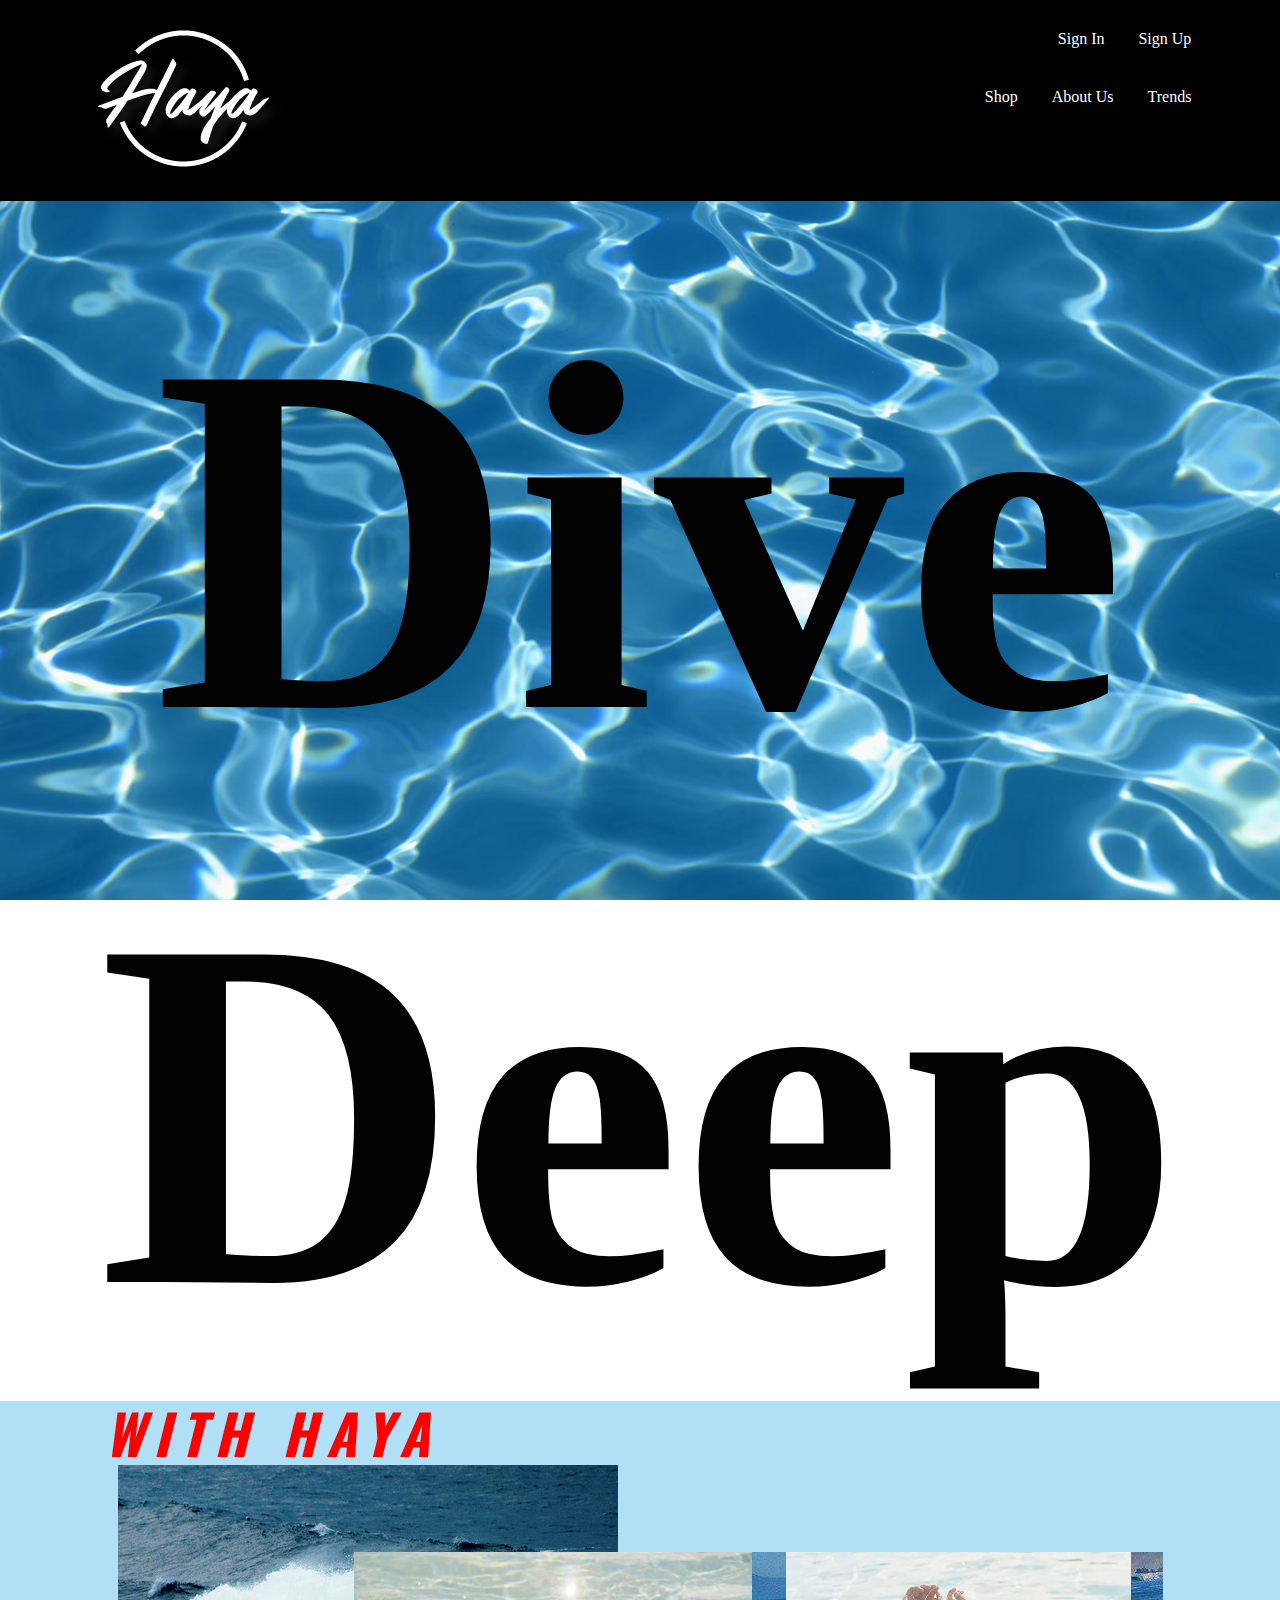
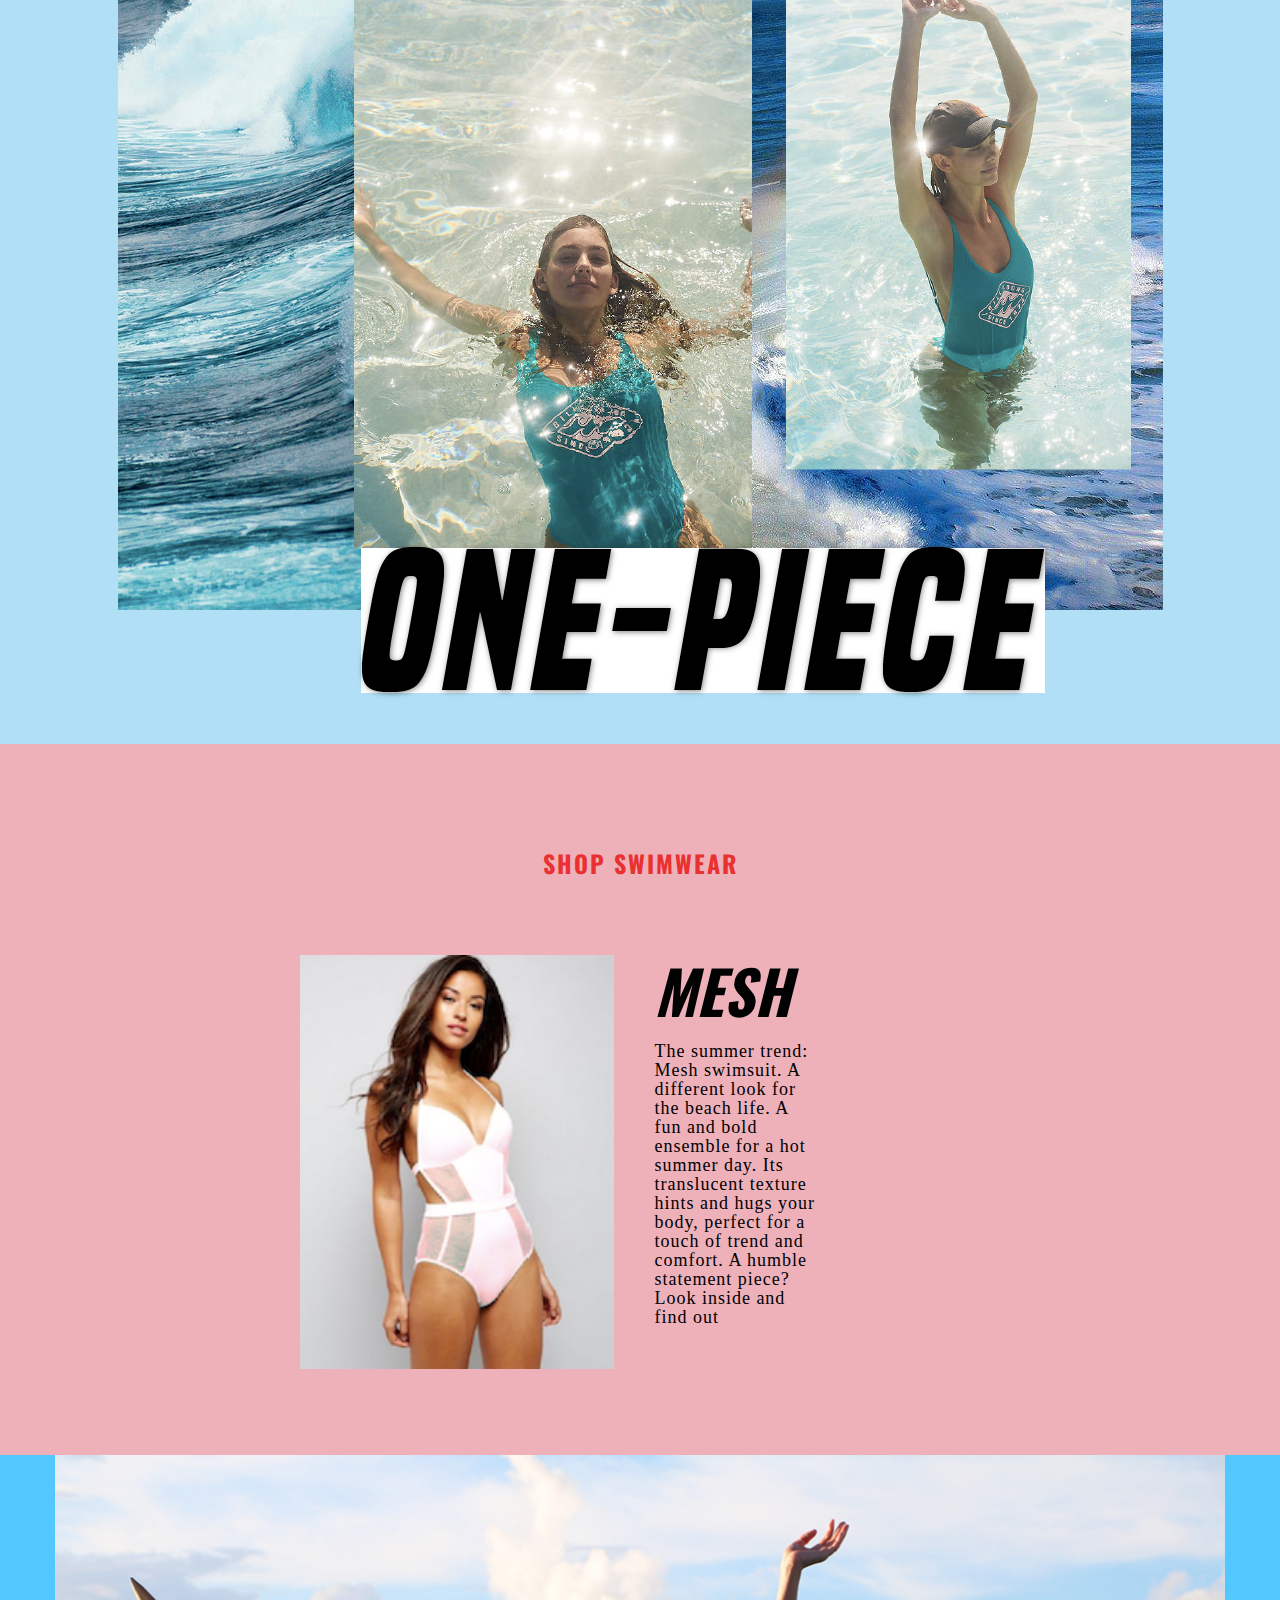
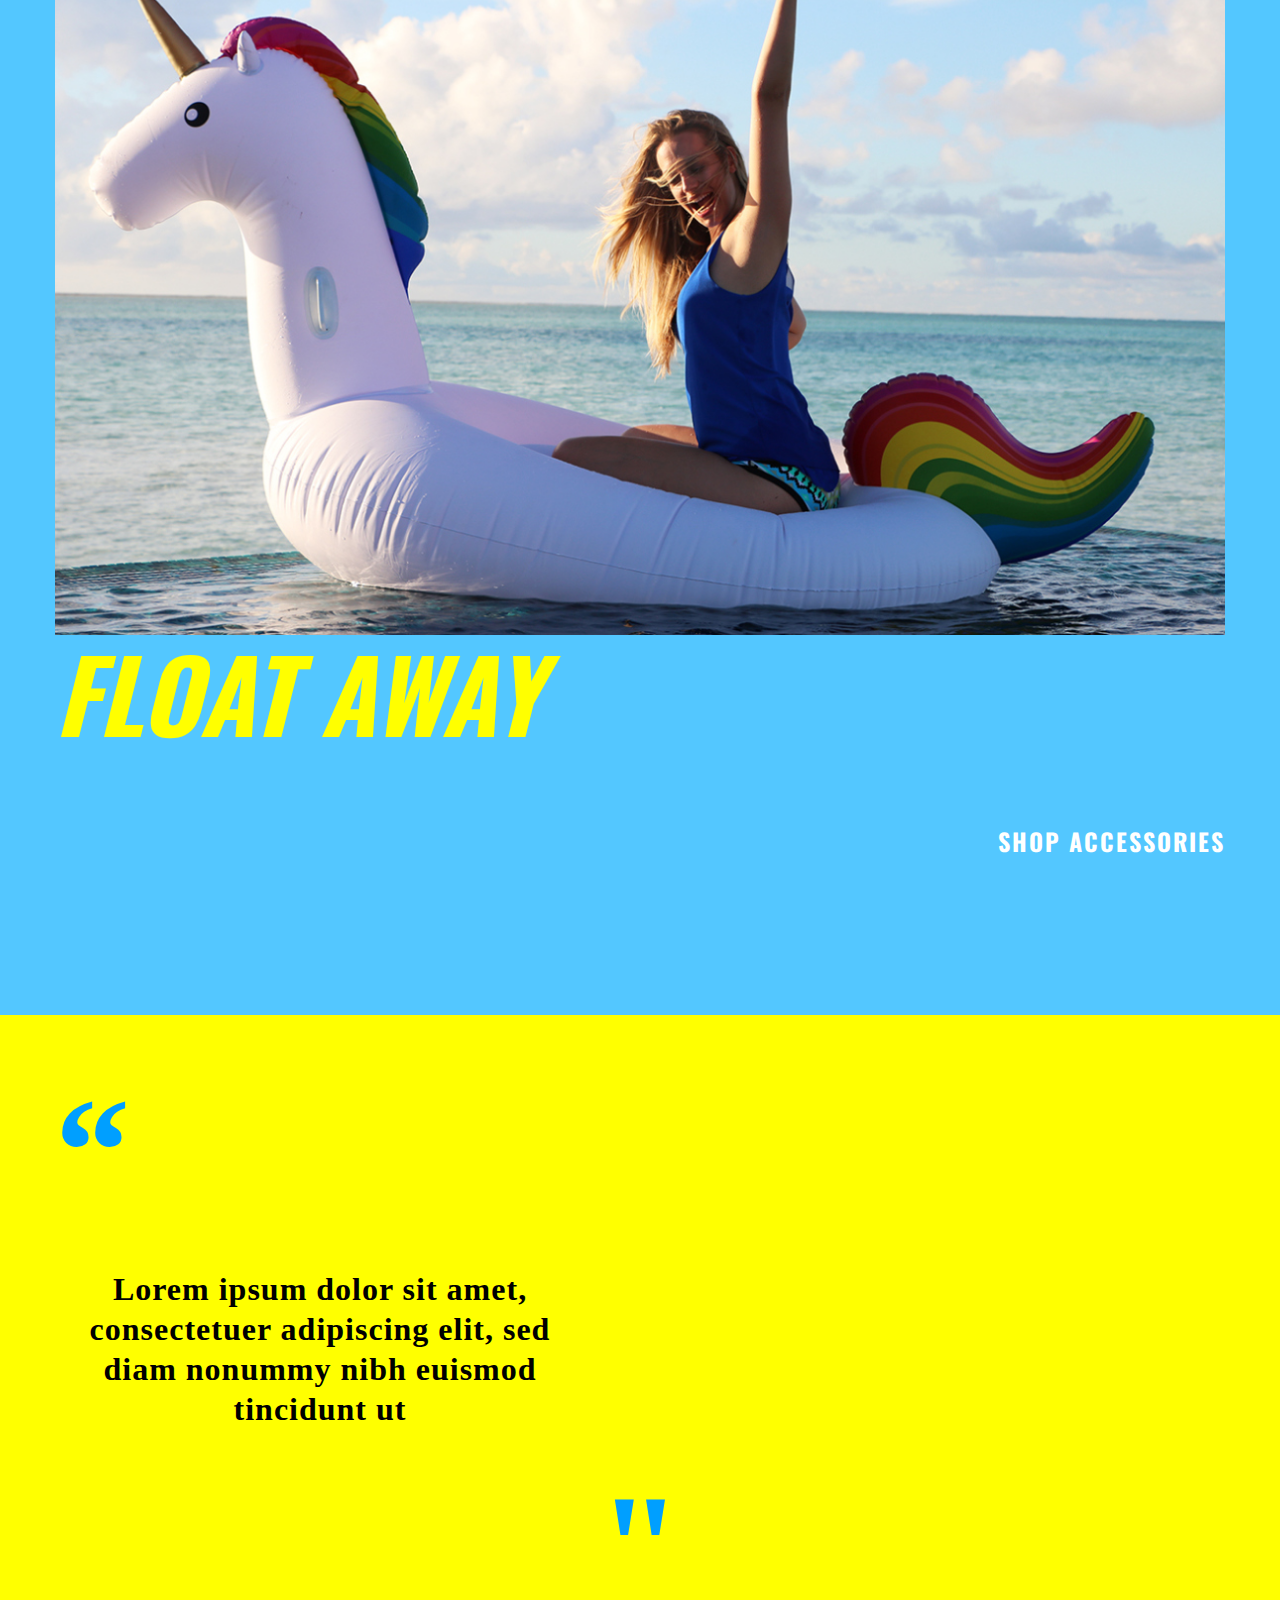
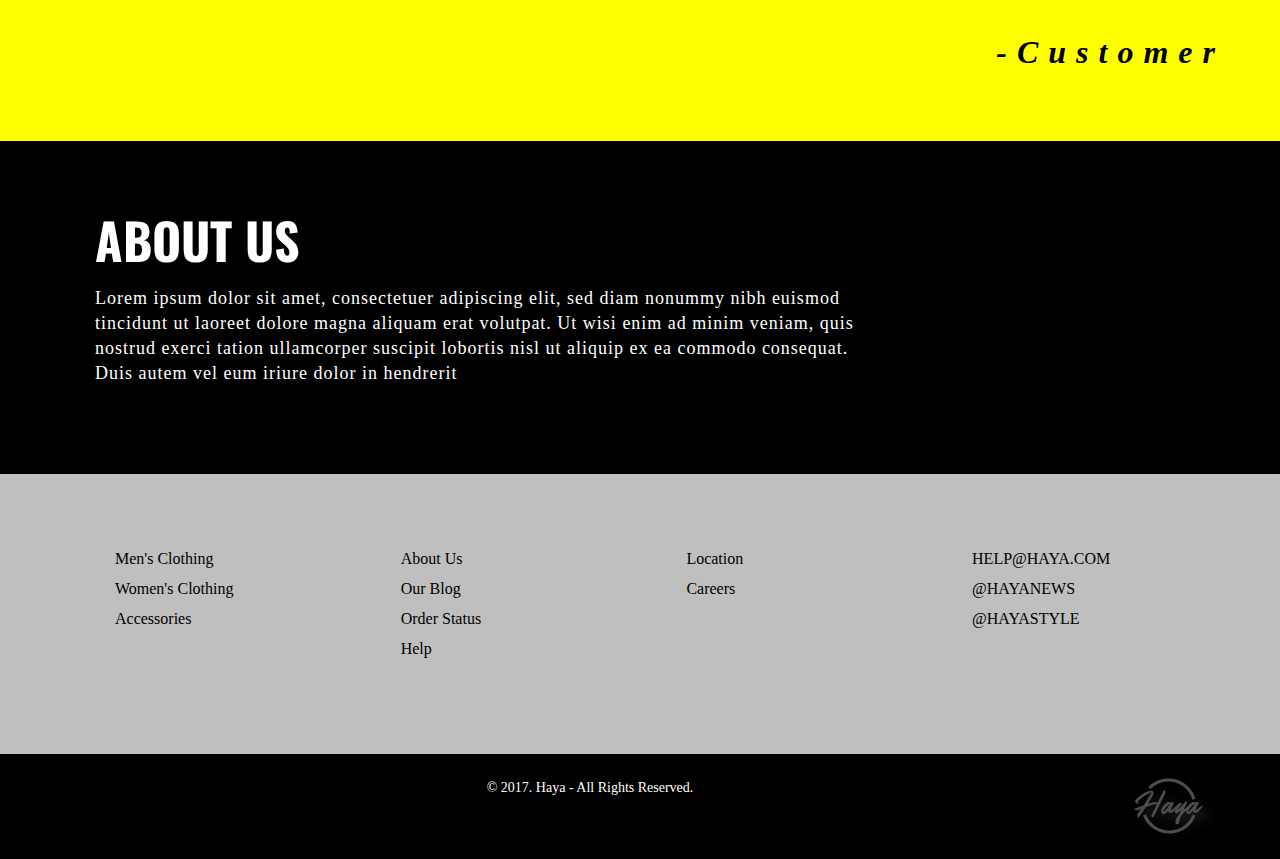
==== index.html @ 81c8d47d "Adventure 1" ====
<!DOCTYPE html>
 <html lang="en-us">
 <head>
   <meta http-equiv="X-UA-Compatible" content="IE=Edge">
   <meta name="viewport" content="width=device-width", initial-scale=1">
   <meta charset="UTF-8">
   <title> Haya </title>

    <!-- Google Fonts -->
    <link href="https://fonts.googleapis.com/css?family=Oswald" rel="stylesheet">


     <!-- CSS -->
 <link rel="stylesheet" href="css/normalize.css">
 <link rel="stylesheet" href="css/style.css">
 <link rel="stylesheet" href="css/font-awesome.css">

 </head>
 <body>
  <header>


<div class="container">

    <nav class="container">

    <div class="one-half" align="left">
    <a href="index.html" class="site-logo"><img src="images/smalllogo-haya.png" alt="Haya" /></a>
    </div>
    

    
      <div class="one-half" align="right">

      <ul>
      <li class="btn-outline"><a href="signin.html">Sign In</a></li>
      <li class="btn-outline"><a href="signup.html">Sign Up</a></li>
      </ul>


      
      </div>

      <div class="one-half" align="right">

      <ul>
      <li><a href="signin.html">Shop</a></li>
      <li><a href="signup.html">About Us</a></li>
      <li><a href="signin.html">Trends</a></li>
      </ul>


    </nav>
    </div>

  </header>


    <section class="shelf">
    <div class="container">

    <h1>Dive Deep</h1>
    </div>
    </section>
   




   

     <main role="main">
   <!-- Benefits -->
   <section class="benefits">
     <ul class="container">
      <h2 align="left">WITH HAYA</h2>
     <img src="images/onepiece-pic.png" align="middle" />
     </ul>


   <!-- Trend -->
    <section class="trend">
    <div class="container">

     <h1 align="center"><a href="homepage.html"> SHOP SWIMWEAR </a></h1>

<div class="container-trend">
      <div class="one-half" align="right">
         <img src="images/mesh.png" alt="Blocbox" align="right" />
       </div>



          <div class="one-half" align="left">
         <h3><i> MESH </i></h3>
         <p>The summer trend: Mesh swimsuit. A different look for the beach life. A fun and bold ensemble for a hot summer day. Its translucent texture hints and hugs your body, perfect for a touch of trend and comfort. A humble statement piece? Look inside and find out</p>
       </div>

       </div>

  </div>
   </section>

 <!-- Float -->
<section class="float">
<div class="container">

<img src="images/unicorn.png" align="middle" />

<h1 align="left">FLOAT AWAY</h1>

<h3 align="right"><a href="homepage.html"> SHOP ACCESSORIES </a></h3>

</div>
</section>

 <!-- Feedback -->
<section class="feedback">
<div class="container">

<h1 align="left">“</h1><p> Lorem ipsum dolor sit amet, consectetuer adipiscing elit, sed diam nonummy nibh euismod tincidunt ut </p><h1>"</h1>

<div class="pad"><h2 align="right">-Customer</h2></div>


</div>
</section>

 <!-- About -->
<section class="about">
<div class="container">

<ul>

<li><h1 align="left">ABOUT US</h1></li>

<li><p>Lorem ipsum dolor sit amet, consectetuer adipiscing elit, sed diam nonummy nibh euismod tincidunt ut laoreet dolore magna aliquam erat volutpat. Ut wisi enim ad minim veniam, quis nostrud exerci tation ullamcorper suscipit lobortis nisl ut aliquip ex ea commodo consequat. Duis autem vel eum iriure dolor in hendrerit</p></li>

</ul>


</div>
</section>

 <!-- Links -->
<section class="links">
<div class="container">


<div class="one-fourth">


      <ul><li><a href="homepage.html">Men's Clothing</a></li></ul>

      <ul><li><a href="homepage.html">Women's Clothing</a></li></ul>

      <ul><li><a href="homepage.html">Accessories</a></li></ul>

</div>

<div class="one-fourth">


      <ul><li><a href="homepage.html">About Us</a></li></ul>

      <ul><li><a href="homepage.html">Our Blog</a></li></ul>

      <ul><li><a href="homepage.html">Order Status</a></li></ul>

       <ul><li><a href="homepage.html">Help</a></li></ul>

</div>

<div class="one-fourth">


      <ul><li><a href="homepage.html">Location</a></li></ul>

      <ul><li><a href="homepage.html">Careers</a></li></ul>

</div>


<div class="one-fourth">


      <ul><li><a href="homepage.html">HELP@HAYA.COM</a></li></ul>

      <ul><li><a href="homepage.html">@HAYANEWS</a></li></ul>

      <ul><li><a href="homepage.html">@HAYASTYLE</a></li></ul>


</div>

</div>
</section>


 <!-- Footer -->
 <footer>
   <div class="container">

         <p class="copyright-block">&copy; 2017. <strong>Haya</strong> - All Rights Reserved.

        <img src="images/footlogo.png" alt="Haya" align="right" />

         </p>


   </div>
 </footer>
 

 </body>
 </html>
---- css/style.css ----
html, body{
   overflow-x: hidden;
 }
 body {
   font-family: "Cicle";
 }
 h1{
   font-family: "Hello Stockholm";
   animation-name: "fadeInUpBig";
   animation-duration: 4s;
   font-size:10px;
 } 

 h2, h3, h4, h5, h6 {
   font-family: "Oswald";
 }

 p {
   font-size:16px;
   line-height: 19px;
   font-weight: 100;
 }

 a .button1 {
  text-decoration: none;
  color: red;
  padding: 15px 32px;
  text-align: center;
  font-size: 24px; 
  font-family: "Oswald";
  width: 100%;
  letter-spacing: 2px;
  font-weight: 900;
  }


  /* GRID */


 .container {
   width: 960px;
   margin-right: auto;
   margin-left: auto;
   padding-left: 15px;
   padding-right: 15px;
   position: relative;
 }

 .container-trend {
   margin-right: auto;
   margin-left: auto;
   padding-left: 15px;
   padding-right: 15px;
   position: relative;
   padding-bottom: 500px;
   padding-top: 50px;
 }

 .container:before,
 .container:after {
   content: " ";
   display: table;
 }
 .container:after {
   clear: both;
 }
 .one-half, .one-third, .one-fourth {
   width:96%;
   float:left;
   position:relative;
   min-height: 1px;
   margin: 20px;
 }

@media (min-width: 768px) {
   .container {
     width: 750px;
   }
 }
 @media (min-width: 992px) {
   .container {
     width: 970px;
   }
   .one-half {
     width:46%;
   }
   .one-third {
     width:29.33333%;
   }
   .one-fourth {
     width:21%;
   }
 }
 @media (min-width: 1200px) {
   .container {
     width: 1170px;
   }
 }

footer {
  background-color: #000000;
  color: #FFFFFF;
  height: 150px;
  position: relative;
  overflow: hidden;
  z-index: 0;
}
footer p, footer nav ul {
  font-size: 14px;
  font-weight: 100;
  text-align: center;
  margin: 10px auto 0;
  padding:0;
}
footer nav ul li {
  list-style-type: none;
  display: inline;
}
footer nav ul li a {
  color: #FFFFFF;
  text-decoration: none;
}
footer .logo {
  padding: 2em 0;
  margin: 0 auto;
  display: block;
  width:60px;
}


  /* HEADER */

 header {
    background-color:#000000;
    text-align: center;
    display: block;
    position: relative;
    background-size: cover;
    padding-top: 10px;
    padding-bottom: 10px;
   }

 .header {
  z-index: 1;
  position: relative;
}

.header ul {
  margin: 0 auto;
}

.header ul li {
  list-style-type: none;
  display: inline-block;
}

 header nav {
   background-color: #000000;
 }
 header nav ul {
   display: block;
   text-align: center;
   float:right;
 }
 header nav ul > li {
   list-style-type: none;
   display: block;
   margin:15px 15px;
 }

 header nav ul > li.btn-outline:hover {
   background: #000000;
   color: #f00;
 }
 header nav ul > li > a {
   color:#ffffff;
   text-decoration: none;
 }
 header nav ul > li.btn-outline:hover > a {
   color:#000000;
   background: #ffffff
 }

 header .site-logo {
  text-align: left;
  margin:0 auto;
  display:block;
 
}


/* BUTTONS */
.btn {
  border-radius: 10px;
  color: #FFFFFF;
  font-weight: 700;
  text-decoration: none;
  padding: 10px 30px;
  background: #ff5111;
  border: 2px solid #ff5111;
  box-shadow: 0px 2px 0px 0px #382F2D;
}

/* SHELF */

.shelf {
  text-align: center;
  display: block;
  position: relative;
  background: url("../images/pool-water.png") no-repeat fixed;
    -webkit-background-size: cover;
    -moz-background-size: cover;
    -o-background-size: cover;
    background-size: cover;
  padding-top: 50px ;
  padding-bottom: 0px;
  }

.shelf h1 {
  color: #020202;
  font-family: "Hello Stockholm";
  font-size: 500px;
  margin: 0;
  vertical-align: middle;
}

/* BENEFITS */
.benefits {
  text-align: center;
  display: block;
  position: relative;
  background: #b1e0f6;
}

.benefits ul {
  margin: 0 auto;
}

.benefits ul li {
  list-style-type: none;
  display: inline-block;
}
.benefits i {
  color: #020202;
  font-size: 60px;
  margin: 0;
  vertical-align: middle;
}
.benefits h2 {
  color: #f00;
  font-size: 55px;
  margin: 0 auto;
  letter-spacing: 10px;
  font-style: italic;
  font-weight: bold;
  margin-left:50px;
}

.benefits h3 {
  color: #020202;
  font-size: 100px;
  margin: 0;
  vertical-align: middle
}

/* TREND */
.trend {
  text-align: center;
  display: block;
  position: relative;
  background: #eeb1ba url("../images/pink-bg.png") no-repeat fixed;
    -webkit-background-size: cover;
    -moz-background-size: cover;
    -o-background-size: cover;
    background-size: cover;
  padding-top: 100px ;
  padding-bottom: 20px;
  }

.trend ul {
  margin:0;

}

.trend ul li {
  list-style-type: none;
  display: inline-block;
}

.trend h1 a {

  text-decoration: none;
  color: #ea3131;
  text-align: center;
  font-size: 24px; 
  font-family: "Oswald";
  width: 100%;
  letter-spacing: 2px;
}

.trend h2 {
  color: #020202;
  font-size: 100px;
  margin: 0;
  vertical-align: middle;
}

.trend h3 {
  color: #020202;
  font-size: 20px;
  margin: 0;
  vertical-align: middle
}

.trend p {
   font-size:18px;
   line-height: 19px;
   font-weight: 100;
   margin-right: 20em;
   letter-spacing: 1px;
}

.trend img {
    width:60%;
    height: auto;
}

/* FLOAT */
.float {
  text-align: center;
  display: block;
  position: relative;
  background: #53c7ff url("../images/blue-bg.png") no-repeat fixed;
    -webkit-background-size: cover;
    -moz-background-size: cover;
    -o-background-size: cover;
    background-size: cover;
  padding-top: 0px ;
  padding-bottom: 150px;
  }

.float ul {
  margin: 0 auto;

}

.float ul li {
  list-style-type: none;
  display: inline-block;
}

.float h1 {
  color: #ff0;
  font-size: 100px;
  margin: 0;
  vertical-align: middle;
  font-family: "Oswald" ;
  font-style: italic;
  font-weight: 900;
}

.float h3 a {
  text-decoration: none;
  color: #ffffff;
  text-align: right;
  font-size: 24px; 
  font-family: "Oswald";
  width: 100%;
  letter-spacing: 2px;
}

.float p {
   font-size:16px;
   line-height: 19px;
   font-weight: 100;
   margin-right: 20em;
}

.float img {
    width:100%;
    height: auto;
}

/* FEEDBACK */
.feedback {
  text-align: center;
  display: block;
  position: relative;
  background: #ff0;
    -webkit-background-size: cover;
    -moz-background-size: cover;
    -o-background-size: cover;
    background-size: cover;
  padding-top: 50px ;
  padding-bottom: 20px;
  }

.feedback ul {
  margin: 0 auto;

}

.feedback ul li {
  list-style-type: none;
  display: inline-block;
}

.feedback h1 {
  color: #009fff;
  font-size: 150px;
  margin: 0;
  font-family: "Engravers MT" ;
}

.feedback h2 {
  color: #000000;
  font-size: 32px;
  margin: 0;
  font-family: "Cicle" ;
}

.feedback h3 {
  text-decoration: none;
  color: #000000;
  text-align: right;
  font-size: 24px; 
  font-family: "Oswald";
  width: 100%;
  letter-spacing: 2px;
}

.feedback p {
   font-size:32px;
   line-height: 40px;
   font-weight: bold;
   margin-right: 20em;
   letter-spacing: 1px;
}

.pad {
  padding-bottom: 50px;
}

/* ABOUT */
.about {
  text-align: center;
  display: block;
  position: relative;
  background: #000000;
    -webkit-background-size: cover;
    -moz-background-size: cover;
    -o-background-size: cover;
    background-size: cover;
  padding-top: 70px ;
  padding-bottom: 70px;
  }

.about ul {
  margin: 0 auto;
  text-align: left;

}

.about ul li {
  list-style-type: none;
  display: inline-block;
  text-align: left;
}

.about h1 {
  color: #ffffff;
  font-size: 50px;
  margin: 0;
  font-family: "Oswald" ;
  text-align: left;
}

.about h2 {
  color: #000000;
  font-size: 32px;
  margin: 0;
  font-family: "Cicle" ;
}

.about h3 {
  text-decoration: none;
  color: #000000;
  text-align: right;
  font-size: 24px; 
  font-family: "Oswald";
  width: 100%;
  letter-spacing: 2px;
}

.about p {
   font-size:18px;
   line-height: 25px;
   font-weight: 100;
   margin-right: 20em;
   letter-spacing: 1px;
   color: #ffffff;
   text-align: left;
}

/* LINKS */
.links {
  text-align: left;
  display: block;
  position: relative;
  background: #bfbfbf;
    -webkit-background-size: cover;
    -moz-background-size: cover;
    -o-background-size: cover;
    background-size: cover;
  padding-top: 50px ;
  padding-bottom: 70px;
  }

.links ul {
  margin: 0 auto;

}

.links ul li a {
  list-style-type: none;
  display: inline-block;
  text-decoration: none;
  color: #000000;
  line-height: 30px;
}

.links h1 {
  color: #009fff;
  font-size: 150px;
  margin: 0;
  font-family: "Engravers MT" ;
}

.links h2 {
  color: #000000;
  font-size: 32px;
  margin: 0;
  font-family: "Cicle" ;
}

.links h3 {
  text-decoration: none;
  color: #000000;
  text-align: right;
  font-size: 24px; 
  font-family: "Oswald";
  width: 100%;
  letter-spacing: 2px;
}

.links p {
   font-size:32px;
   line-height: 40px;
   font-weight: bold;
   margin-right: 20em;
   letter-spacing: 1px;
}

/* PRICING */

.pricing {
  background: #00bcd4 url("../images/Background.png") center no-repeat;
  background: url("../images/Background.png") center no-repeat, linear-gradient(206deg, #ffffff 0%, #00bcd4 94%);
  background-size: auto;
  text-align: center;
  padding: 2em 0;
}

.pricing h2, .pricing p {
  color: #000000;
  margin:50px;
}
.pricing ul {
  margin: 0 auto;
  padding: 0em 0;
}
.pricing ul li {
  list-style-type: none;
}
.box {
   border-radius: 10px;
  padding: 0 15px 15px;
  background: #FFFFFF;
  box-shadow: 0px 2px 4px 0px rgba(0,0,0,0.20);
  min-height: 439px;
  position: relative;
  margin-top: 25px;
}
.box.middle {
  min-height: 485px;
  margin-top: 0px;
}
.box h3 {
   border-top-right-radius: 10px;
   border-top-left-radius: 10px;
  font-family: "Crete Round";
  font-weight: 300;
  font-size: 14px;
  color: #ffffff;
  text-transform: uppercase;
  background: #197a87;
  box-shadow: 0px 1px 2px 0px rgba(0,0,0,0,40);
  left: 0;
  right: 0;
  top: 0;
  text-align: center;
  margin: 0 -15px 40px;
  padding: 20px 0;
}
.box h4 {
  font-size: 50px;
  font-weight: normal;
  margin: 20px 0 10px;
  color: #561d68;
}
.box h4 span {
  font-size: 32px;
  vertical-align: top;
}
.box h4 span.month {
  font-family: "Nunito";
  font-weight: 100;
  color: #888888;
  font-size: 20px;
  vertical-align: middle;
}
.box ul li {
  font-size: 18px;
  margin-bottom: 10px;
  font-weight: 100;
}
.box .btn {
  position: absolute;
  bottom: 20px;
  left: 20px;
  right: 20px; 
}
.small {
  font-size: 12px;
  color: #FEFEFE;
  line-height: 15px;
  font-style: italic;
}

/* TESTIMONIALS */
.testimonials {
  padding: 4em 0;
  text-align: center;
}
.testimonials h2 {
  color: #000000;
}
.testimonials ul li {
  list-style-type: none;
}
.testimonials blockquote {
  color: #FFFFFF;
  text-align: left;
  font-style: italic;
  background: #561d68;
  position: relative;
  padding: 30px;
  width: auto;
  margin: 0;
}
.testimonials blockquote:after {
  top: 100%;
  left: 13%;
  border: solid transparent;
  content: " ";
  height: 0;
  width: 0;
  position: absolute;
  pointer-events: none;
  border-top-color: #561d68;
  border-width: 10px;
  margin-left: -10px;
}
.testimonials img {
  height: 65px;
  width: 65px;
  border-radius: 50%;
  float: left;
  display: inline-block;
  margin: 20px 10px 0 0;
}
.testimonials p.name {
  float: left;
  display: inline-block;
  text-align: left;
  font-size: 13px;
  margin-top: 30px;
}

/* FOOTER */

footer {
  background-color: #000000;
  color: #FFFFFF;
  height: 150px;
  position: relative;
  overflow: hidden;
  z-index: 0;
  padding-bottom: 45px;
}
footer p, footer nav ul {
  font-size: 14px;
  font-weight: 100;
  text-align: center;
  margin: 10px auto 0;
  padding:0;
  vertical-align: 
}
footer nav ul li {
  list-style-type: none;
  display: inline;
}
footer nav ul li a {
  color: #FFFFFF;
  text-decoration: none;
}
footer .logo {
  padding: 2em 0;
  margin: 0 auto;
  display: block;
  width:60px;
}
footer .one-third {
  width:96%;
  min-height: 1px;
  margin: 0 2% 0px;
}

@media (min-width: 768px) {

  footer .one-third {
    width:96%;
    min-height: 1px;
    margin: 0 2% 0px;
  }
}

@media (min-width: 992px){
   footer {
     background-color: #000000;
     height: 60px;
  }
  footer .one-half {
    width:29.33333%;
    float: left;
    position: relative;
    min-height: 1px;
    margin: 0 2% 20px;
  }
  footer p, footer nav ul{
     padding: 1em 0;
     text-align: middle;
   }
   footer .right-footer-block {
     background-color: #000000;
   }
   footer .logo{
     padding: 2em 0 2em 1.5em;
     width:80px;
   }
}
   
@media (min-width: 768px) {
    .container {
      width: 750px;
    }
    .one-half {
      width: 46%;
    }
    .one-third {
      width: 29.33333%;
    }
    .one-fourth {
        width: 21%;
     }
     .testimonials .one-fourth {
      width:46%;
     }
     .testimonials .alternate {
      margin-top:0px;
     }
    header .site-logo {
      display:inline-block;
    }
    header nav ul {
      display: inline;
      text-align: right;
      float: right;
      margin: 0;
    }
    header nav ul > li {
      list-style-type: none;
      display: inline-block;
      margin: 0 15px;
    }
  }
  @media (min-width: 992px) {
    .container {
      width: 970px;
    }
    .testimonials .one-fourth {
      width:21%;
    }
    .testimonials ul li.alternate {
      margin-top:20px;
    }
   }
   @media (min-width: 1200px) {
    .container {
      width: 1170px;
    }
  }
  @media (min-width: 1920px) {
    .container {
      width: 1800px;
    }
  }
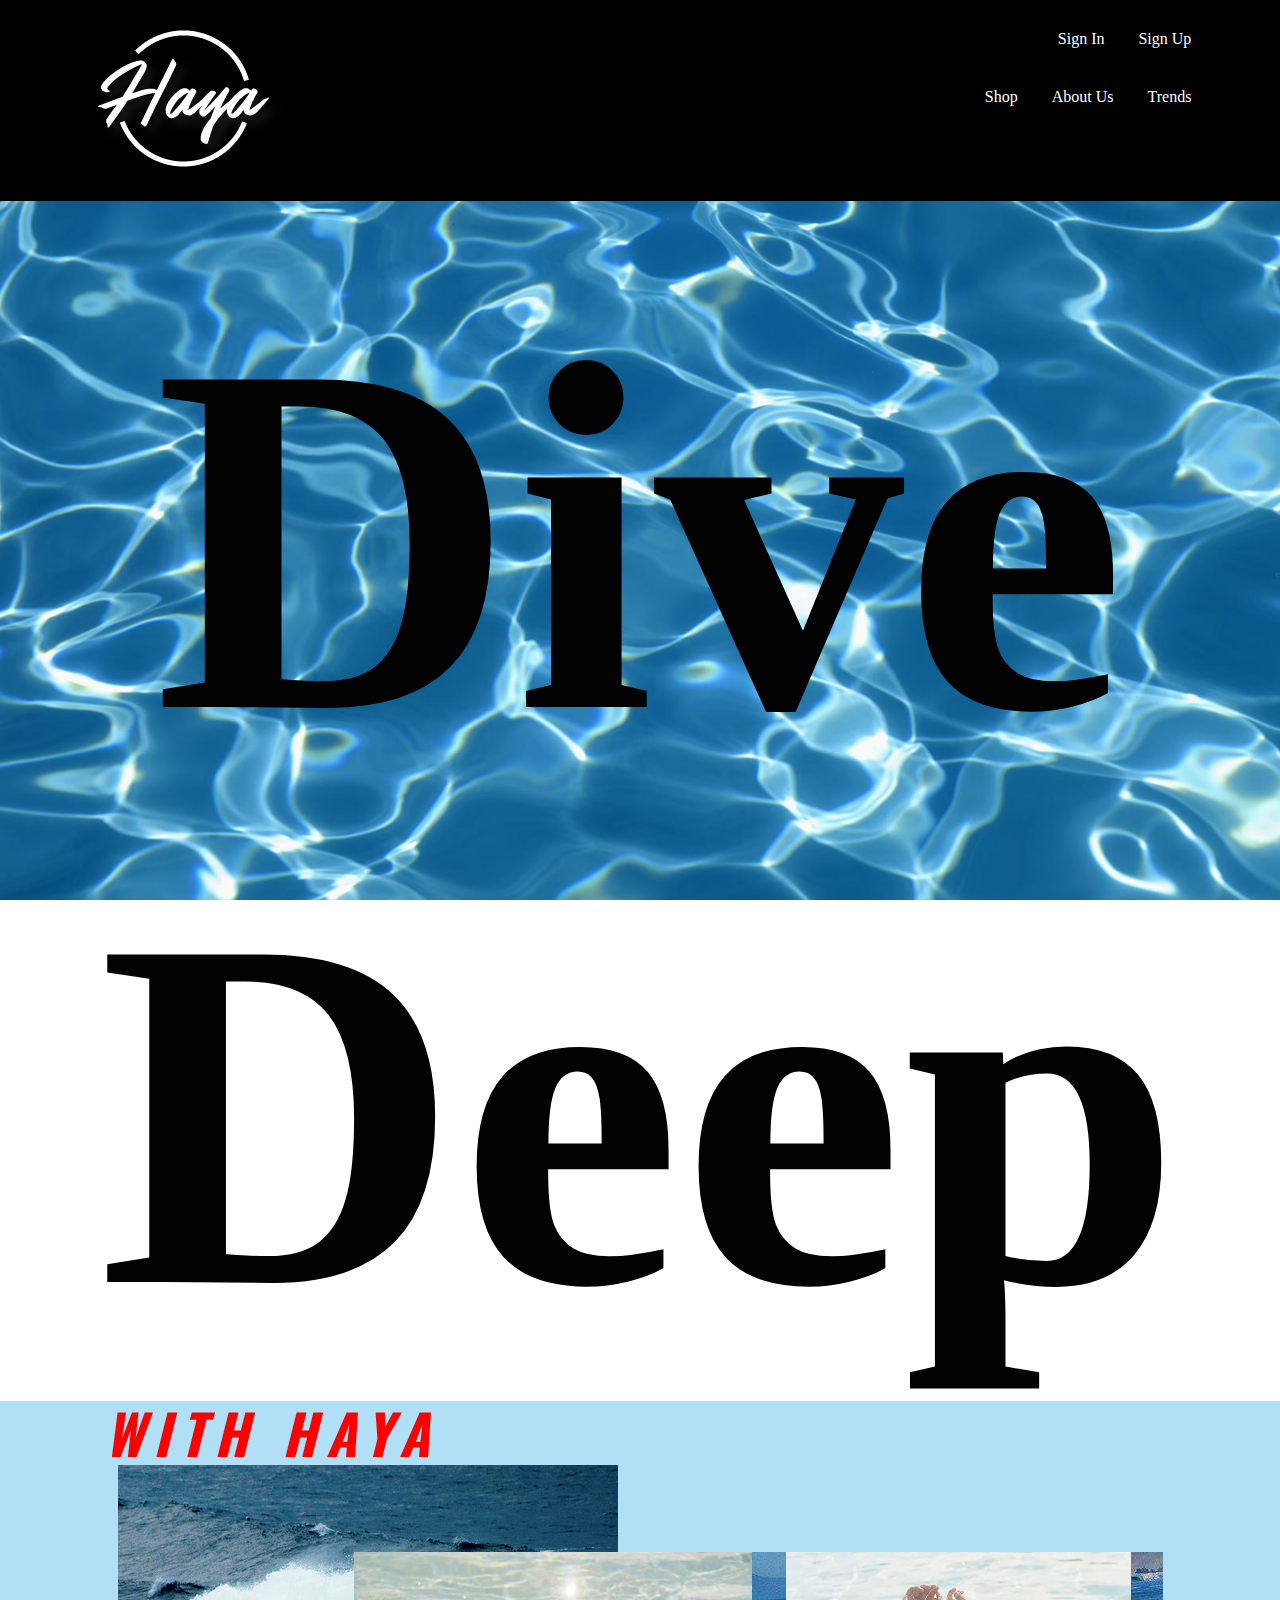
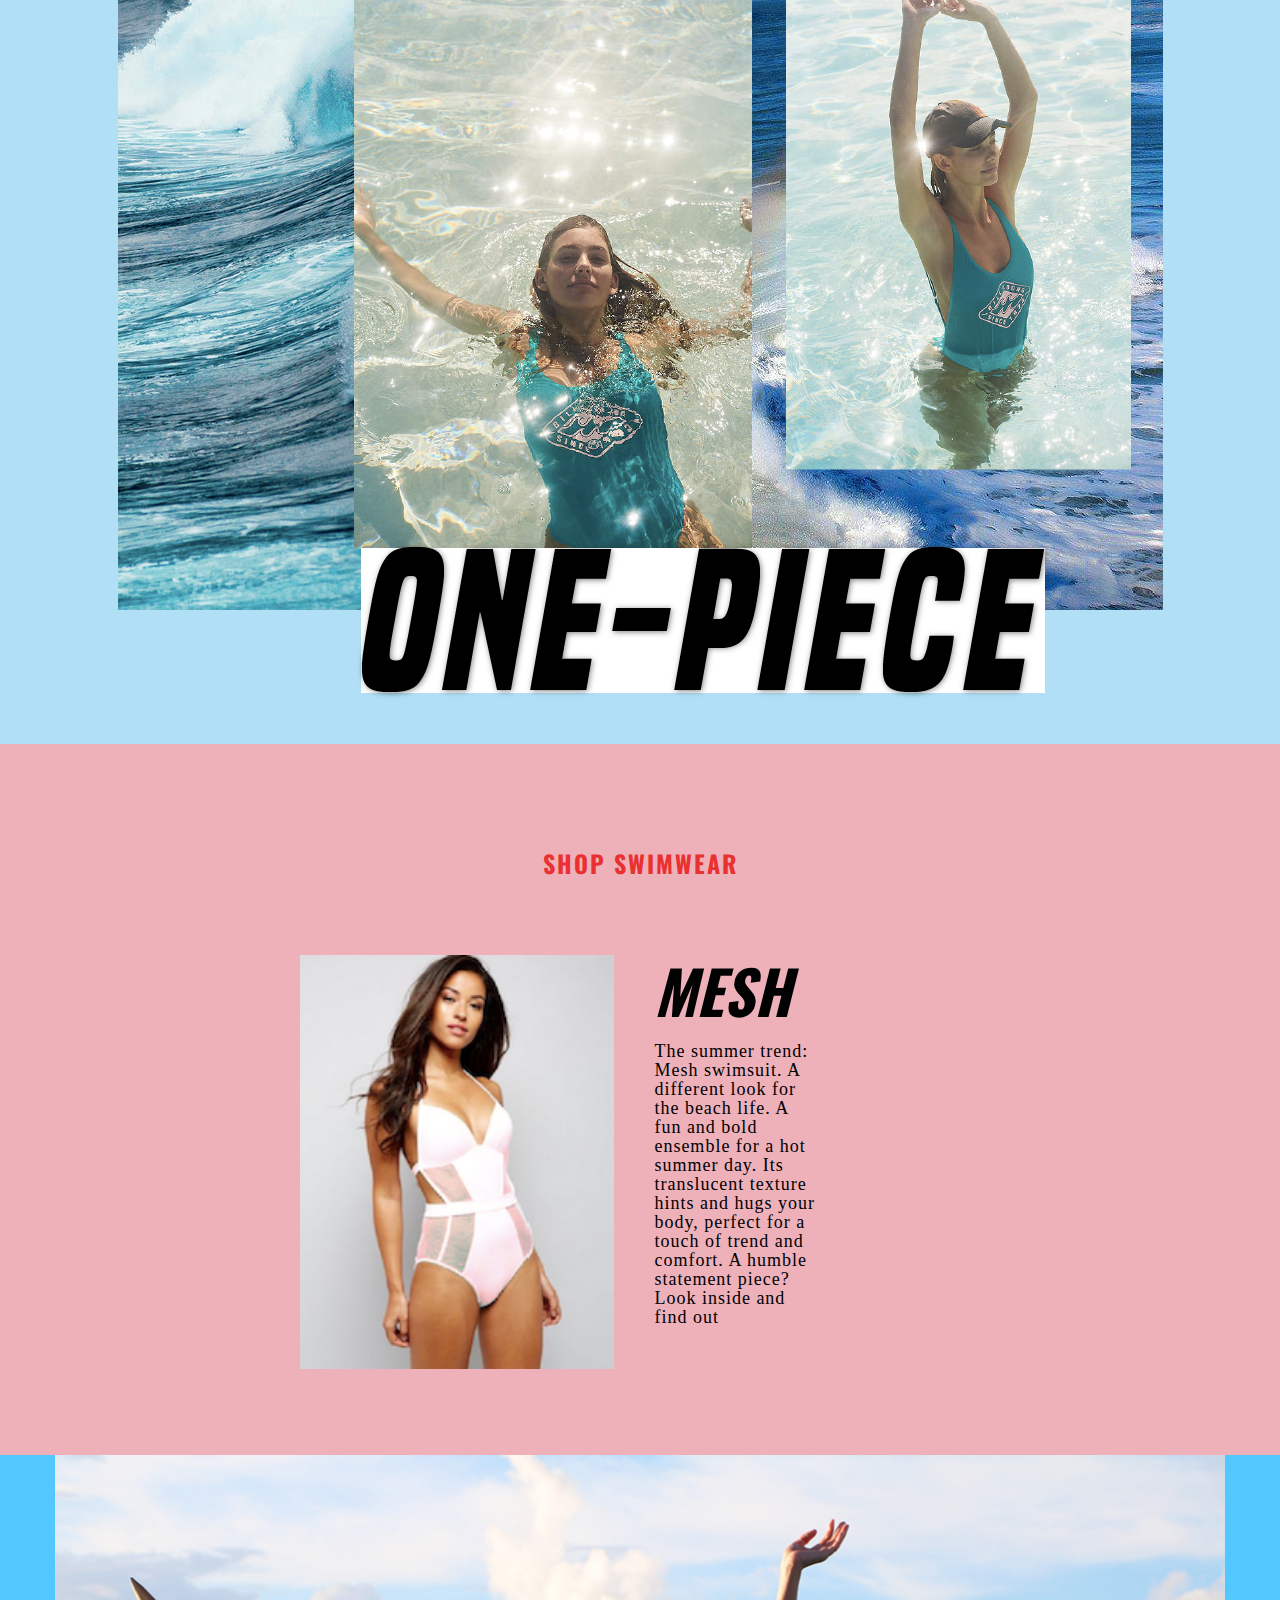
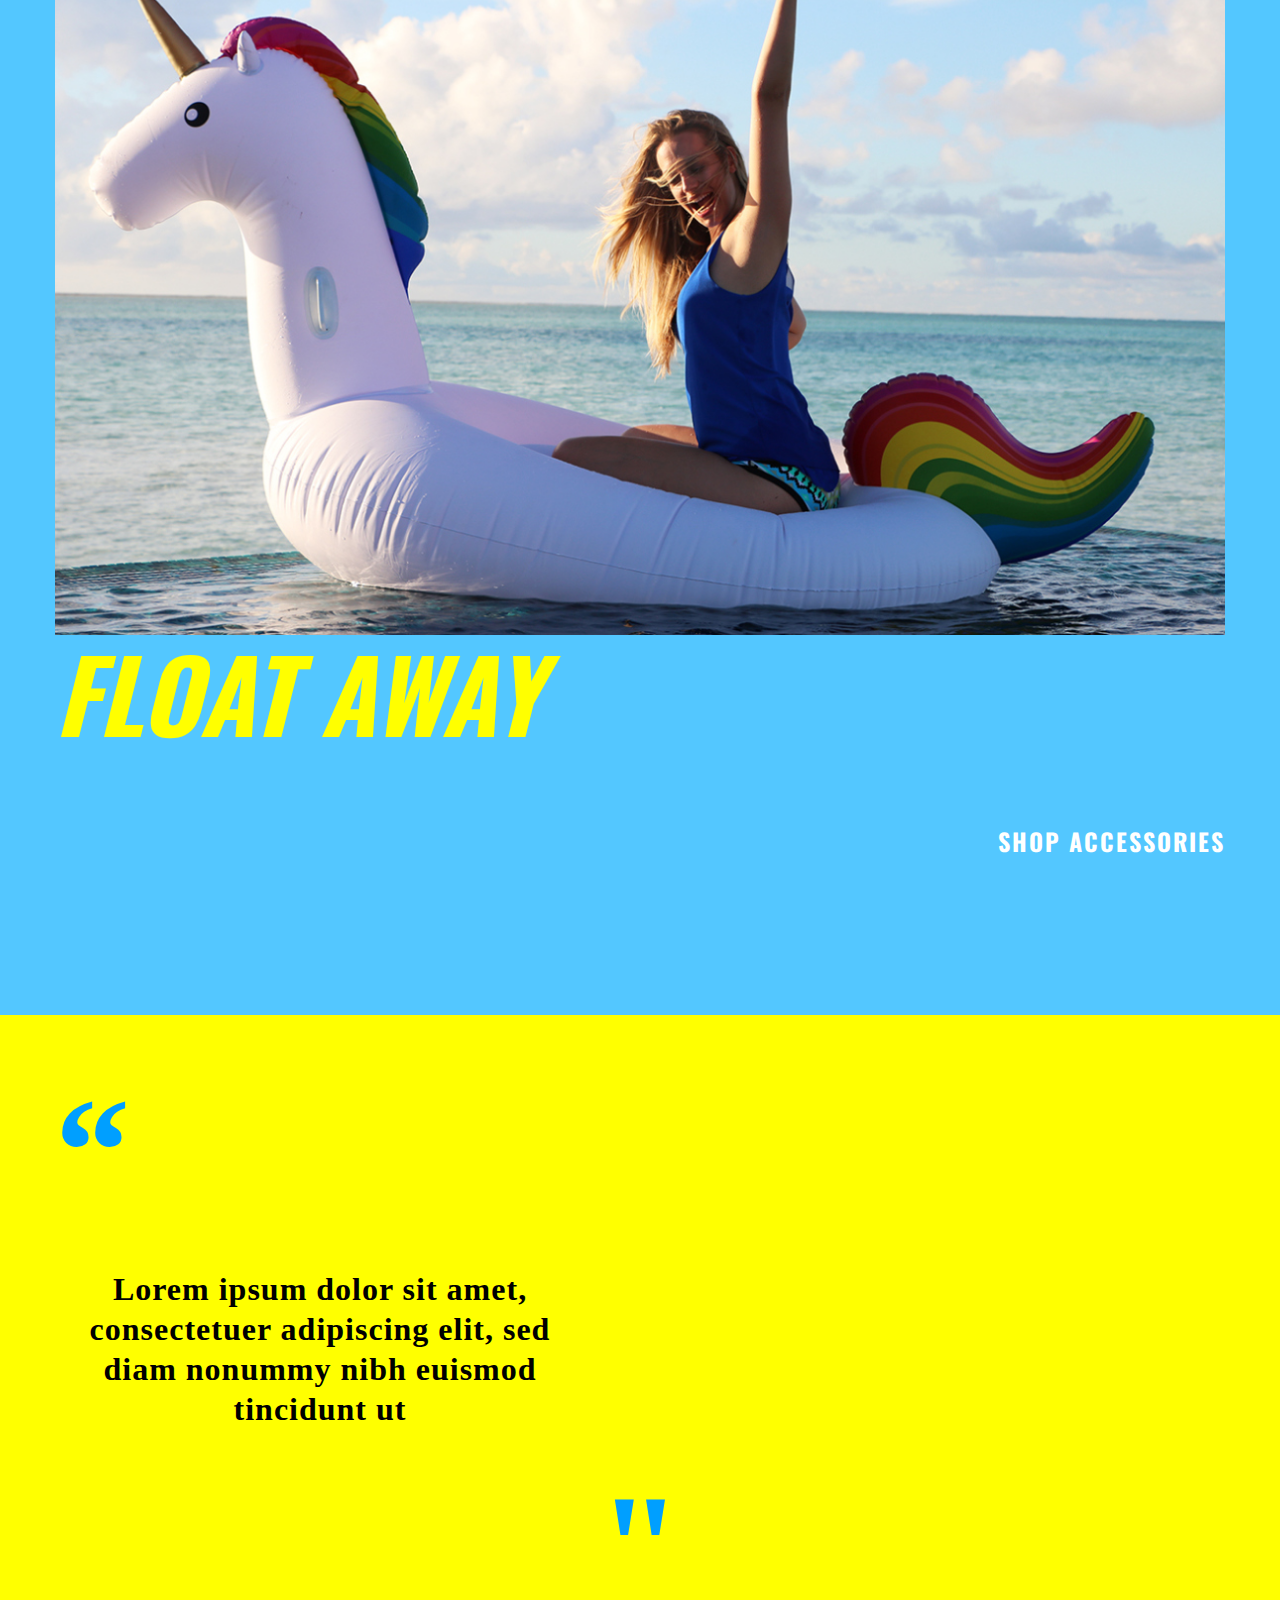
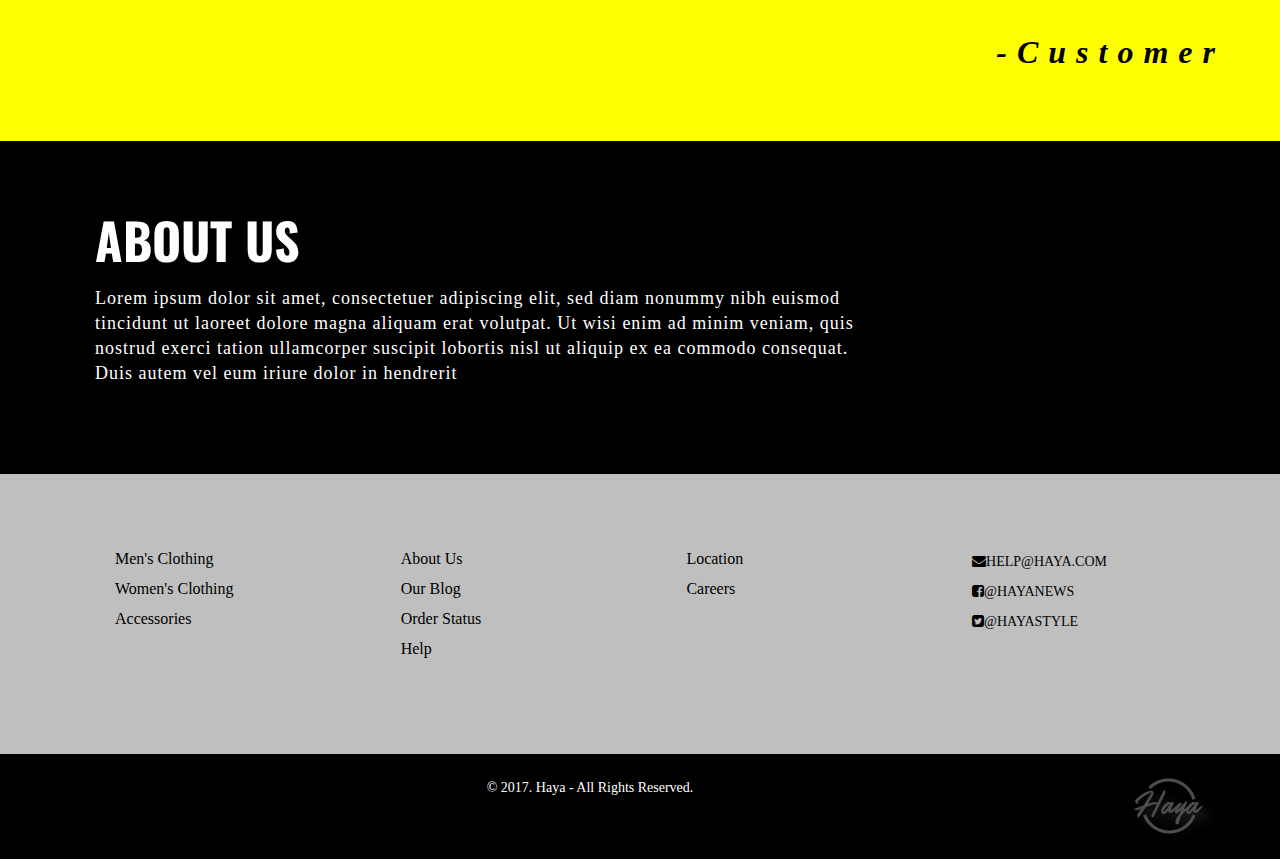
==== commit 6abac642: "Landing Page" ====
--- a/index.html
+++ b/index.html
@@ -184,11 +184,11 @@
 <div class="one-fourth">
 
 
-      <ul><li><a href="homepage.html">HELP@HAYA.COM</a></li></ul>
-
-      <ul><li><a href="homepage.html">@HAYANEWS</a></li></ul>
-
-      <ul><li><a href="homepage.html">@HAYASTYLE</a></li></ul>
+      <ul><li><a href="homepage.html"><i class=" fa fa-envelope">HELP@HAYA.COM</i></a></li></ul>
+
+      <ul><li><a href="homepage.html"><i class=" fa fa-facebook-square">@HAYANEWS</i></a></li></ul>
+
+      <ul><li><a href="homepage.html"><i class=" fa fa-twitter-square">@HAYASTYLE</i></a></li></ul>
 
 
 </div>
--- a/css/style.css
+++ b/css/style.css
@@ -191,14 +191,10 @@
 
 /* BUTTONS */
 .btn {
-  border-radius: 10px;
   color: #FFFFFF;
   font-weight: 700;
   text-decoration: none;
   padding: 10px 30px;
-  background: #ff5111;
-  border: 2px solid #ff5111;
-  box-shadow: 0px 2px 0px 0px #382F2D;
 }
 
 /* SHELF */
@@ -561,20 +557,34 @@
    letter-spacing: 1px;
 }
 
+.links i {
+  font-size: 14px;
+}
 /* PRICING */
 
 .pricing {
-  background: #00bcd4 url("../images/Background.png") center no-repeat;
-  background: url("../images/Background.png") center no-repeat, linear-gradient(206deg, #ffffff 0%, #00bcd4 94%);
+  background: #000000;
   background-size: auto;
   text-align: center;
-  padding: 2em 0;
-}
-
-.pricing h2, .pricing p {
-  color: #000000;
+  padding-top: 10px;
+  padding-bottom: 100px;
+}
+
+.pricing h2 {
+  color: #ffffff;
   margin:50px;
-}
+  font-family: "De Valencia";
+  font-size: 50px;
+}
+
+.pricing p {
+  color: #ffffff;
+  margin:50px;
+  font-family: "Cicle";
+  font-size: 32px;
+  line-height: 45px;
+}
+
 .pricing ul {
   margin: 0 auto;
   padding: 0em 0;
@@ -587,7 +597,7 @@
   padding: 0 15px 15px;
   background: #FFFFFF;
   box-shadow: 0px 2px 4px 0px rgba(0,0,0,0.20);
-  min-height: 439px;
+  min-height: 500px;
   position: relative;
   margin-top: 25px;
 }
@@ -638,7 +648,9 @@
   position: absolute;
   bottom: 20px;
   left: 20px;
-  right: 20px; 
+  right: 20px;
+  font-family: "De Valencia"; 
+  font-size: 49px;
 }
 .small {
   font-size: 12px;
@@ -646,6 +658,40 @@
   line-height: 15px;
   font-style: italic;
 }
+
+.box.middle2 {
+  min-height: 550px;
+  margin-top: 0px;
+   background: #000000 url("../images/city3.jpg") no-repeat fixed;
+    -webkit-background-size: cover;
+    -moz-background-size: cover;
+    -o-background-size: cover;
+    background-size: cover;
+    text-shadow: 2px 2px #333333;
+}
+
+.box.middle1 {
+  min-height: 550px;
+  margin-top: 0px;
+   background: #000000 url("../images/mountain.png") no-repeat fixed;
+    -webkit-background-size: cover;
+    -moz-background-size: cover;
+    -o-background-size: cover;
+    background-size: cover;
+    text-shadow: 2px 2px #333333;
+}
+
+.box.middle3 {
+  min-height: 550px;
+  margin-top: 0px;
+   background: #000000 url("../images/beach2.png") no-repeat fixed;
+    -webkit-background-size: cover;
+    -moz-background-size: cover;
+    -o-background-size: cover;
+    background-size: cover;
+    text-shadow: 2px 2px #333333;
+}
+
 
 /* TESTIMONIALS */
 .testimonials {
@@ -700,7 +746,7 @@
 /* FOOTER */
 
 footer {
-  background-color: #000000;
+  background-color: #333333;
   color: #FFFFFF;
   height: 150px;
   position: relative;
@@ -826,4 +872,32 @@
     }
   }
   
-
+/* LOGO */
+.logo {
+  text-align: center;
+  display: block;
+  position: relative;
+  background: #000000;
+  padding-top: 100px;
+  padding-bottom: 10px;
+  }
+
+/* DESCRIPTION */
+
+.description {
+  text-align: center;
+  display: block;
+  position: relative;
+  background: #000000;
+  padding-top: 50px ;
+  padding-bottom: 50px;
+  }
+
+  .description p {
+  color: #ffffff;
+  margin:50px;
+  font-family: "Cicle";
+  font-size: 32px;
+  line-height: 45px;
+}
+
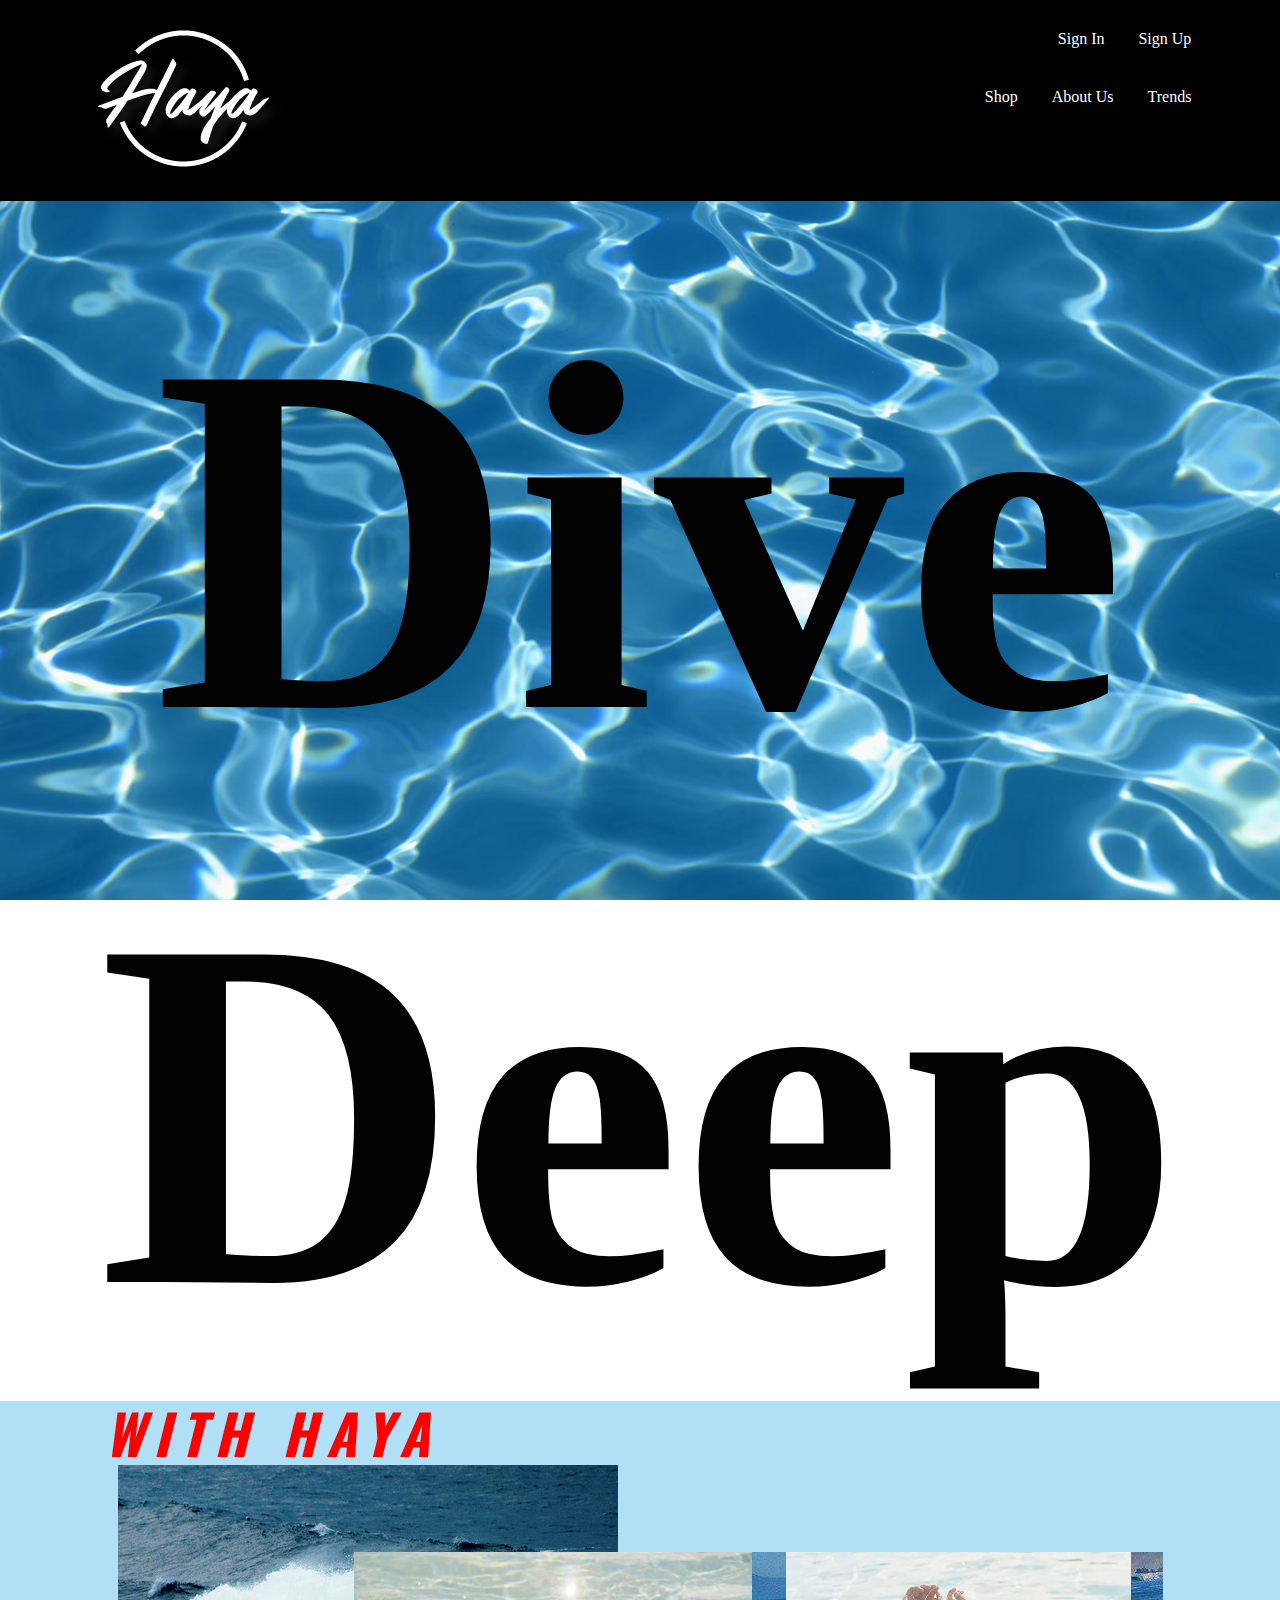
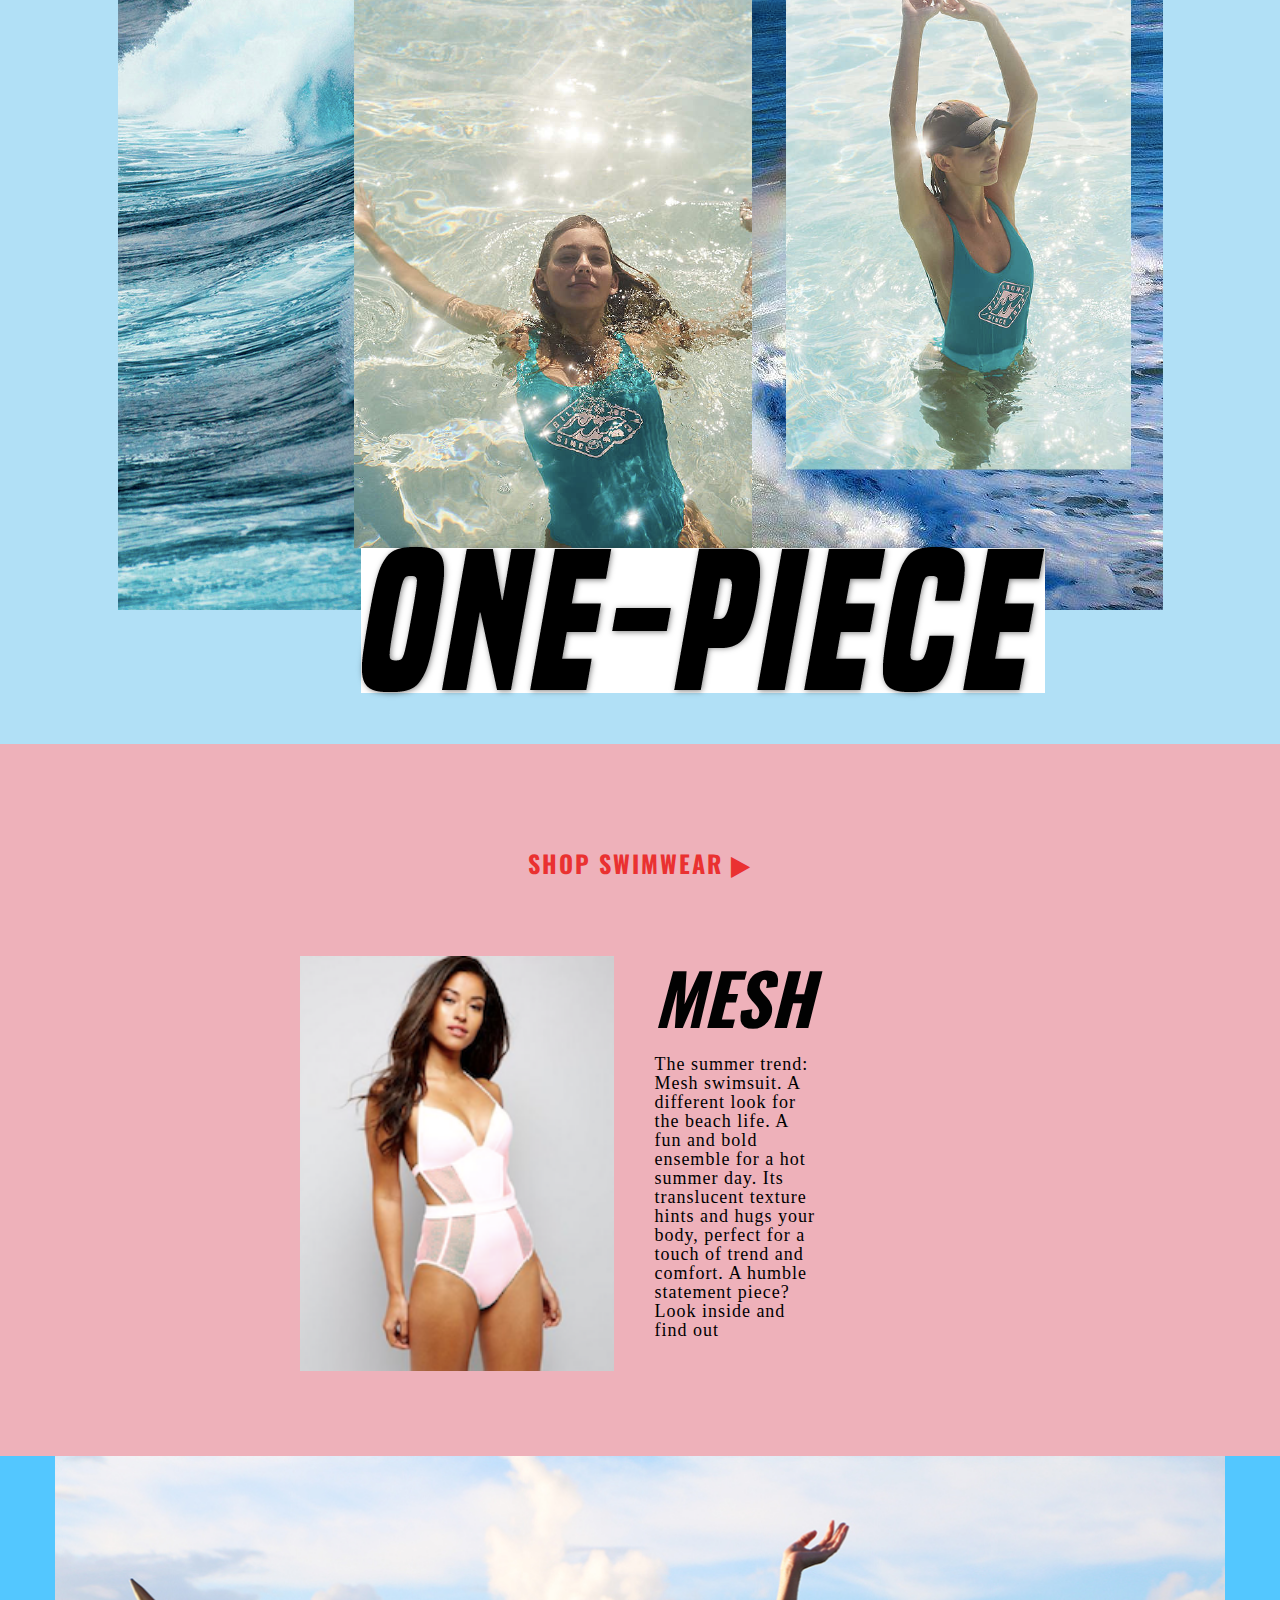
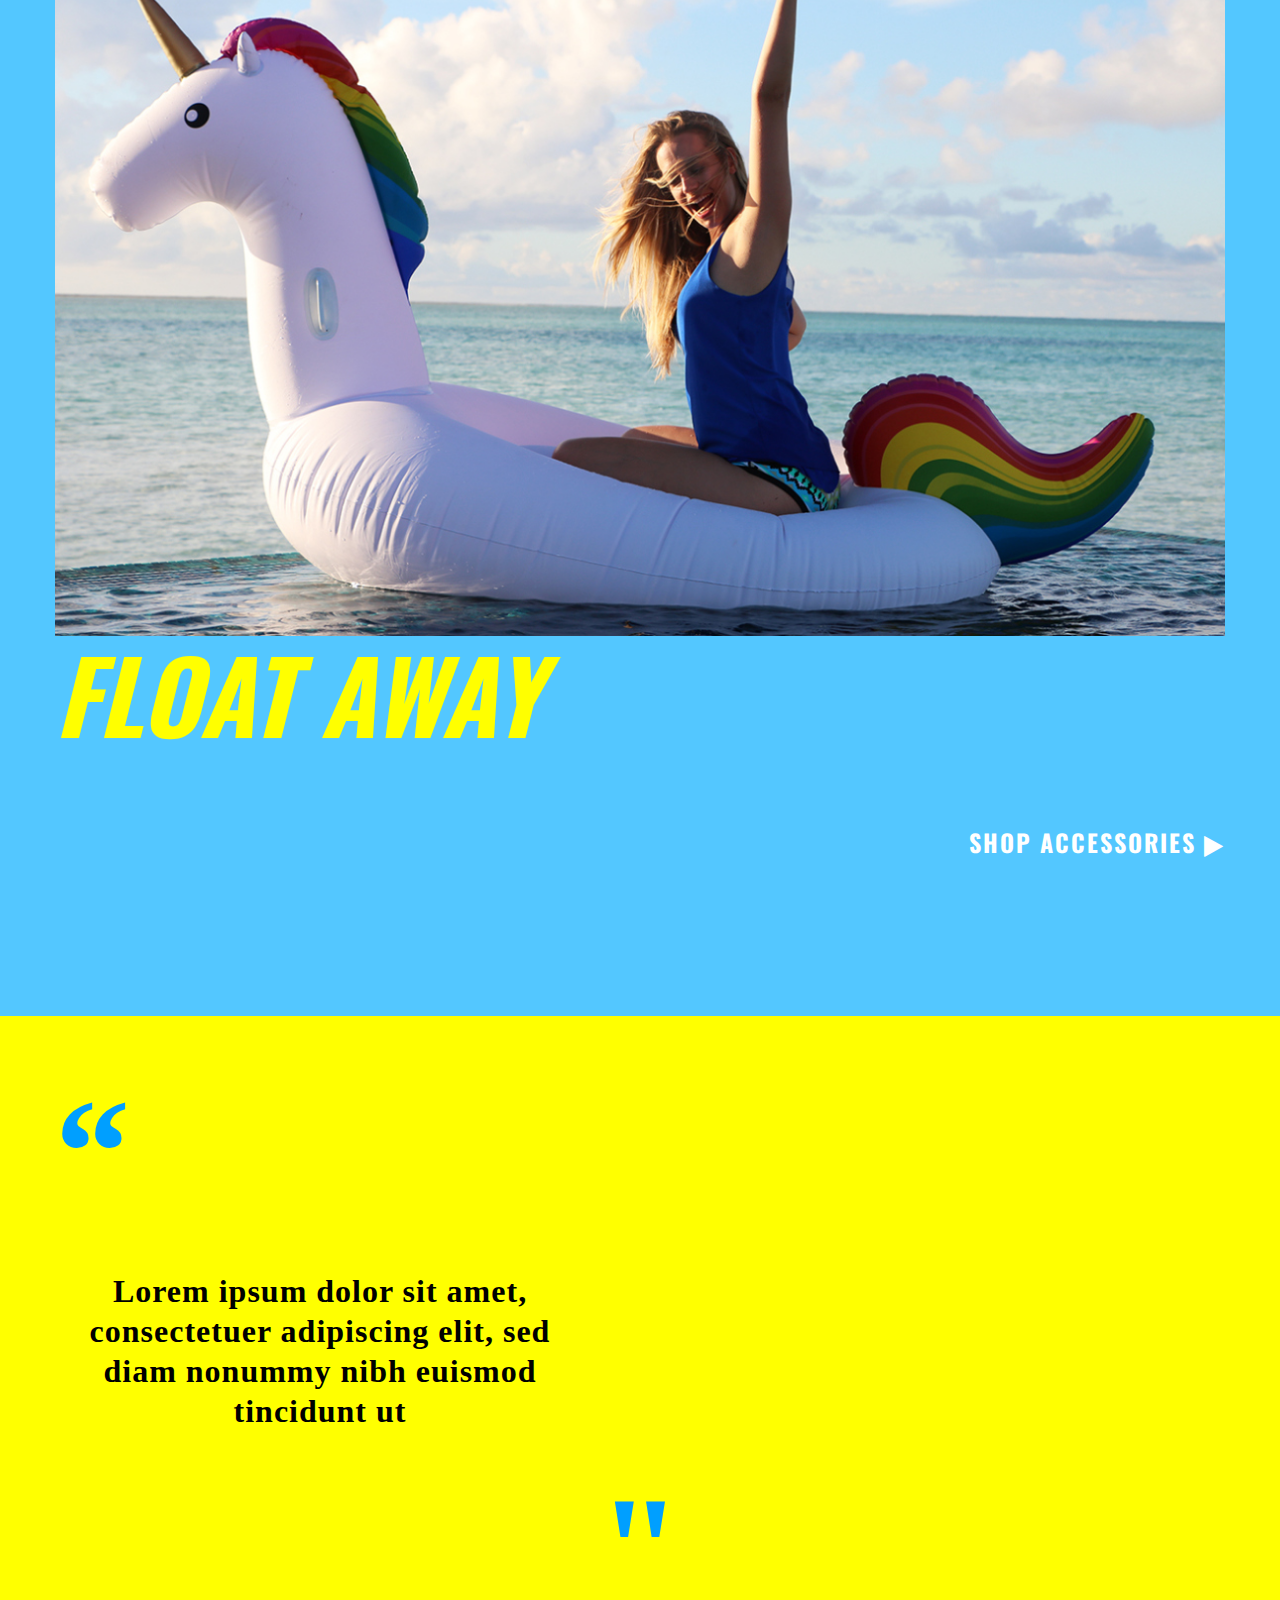
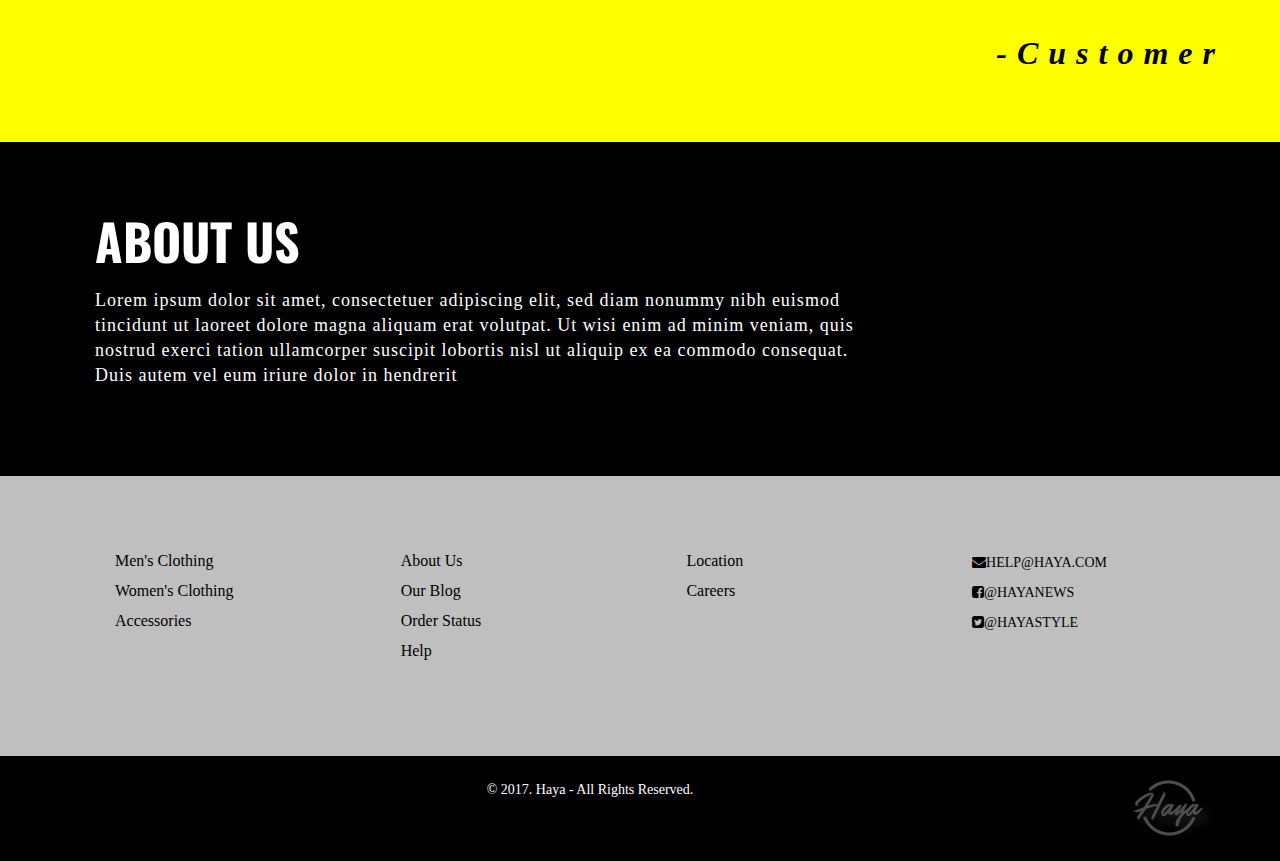
==== commit de79ecb8: "Arrow Adds" ====
--- a/index.html
+++ b/index.html
@@ -82,7 +82,7 @@
     <section class="trend">
     <div class="container">
 
-     <h1 align="center"><a href="homepage.html"> SHOP SWIMWEAR </a></h1>
+     <h1 align="center"><a href="homepage.html"> SHOP SWIMWEAR <i class=" fa fa-play"></i></a></h1>
 
 <div class="container-trend">
       <div class="one-half" align="right">
@@ -92,7 +92,7 @@
 
 
           <div class="one-half" align="left">
-         <h3><i> MESH </i></h3>
+         <h3> MESH </h3>
          <p>The summer trend: Mesh swimsuit. A different look for the beach life. A fun and bold ensemble for a hot summer day. Its translucent texture hints and hugs your body, perfect for a touch of trend and comfort. A humble statement piece? Look inside and find out</p>
        </div>
 
@@ -109,7 +109,7 @@
 
 <h1 align="left">FLOAT AWAY</h1>
 
-<h3 align="right"><a href="homepage.html"> SHOP ACCESSORIES </a></h3>
+<h3 align="right"><a href="homepage.html"> SHOP ACCESSORIES <i class=" fa fa-play"></i></a></h3>
 
 </div>
 </section>
--- a/css/style.css
+++ b/css/style.css
@@ -303,9 +303,10 @@
 
 .trend h3 {
   color: #020202;
-  font-size: 20px;
-  margin: 0;
-  vertical-align: middle
+  font-size: 70px;
+  margin: 0;
+  vertical-align: middle;
+  font-style: italic;
 }
 
 .trend p {
@@ -319,6 +320,11 @@
 .trend img {
     width:60%;
     height: auto;
+}
+
+.trend i {
+  font-size: 24px;
+  color: #ea3131;
 }
 
 /* FLOAT */
@@ -377,6 +383,11 @@
     height: auto;
 }
 
+.float i {
+  font-size: 24px;
+  color: #ffffff;
+}
+
 /* FEEDBACK */
 .feedback {
   text-align: center;
@@ -593,7 +604,7 @@
   list-style-type: none;
 }
 .box {
-   border-radius: 10px;
+   border-radius: 5px;
   padding: 0 15px 15px;
   background: #FFFFFF;
   box-shadow: 0px 2px 4px 0px rgba(0,0,0,0.20);
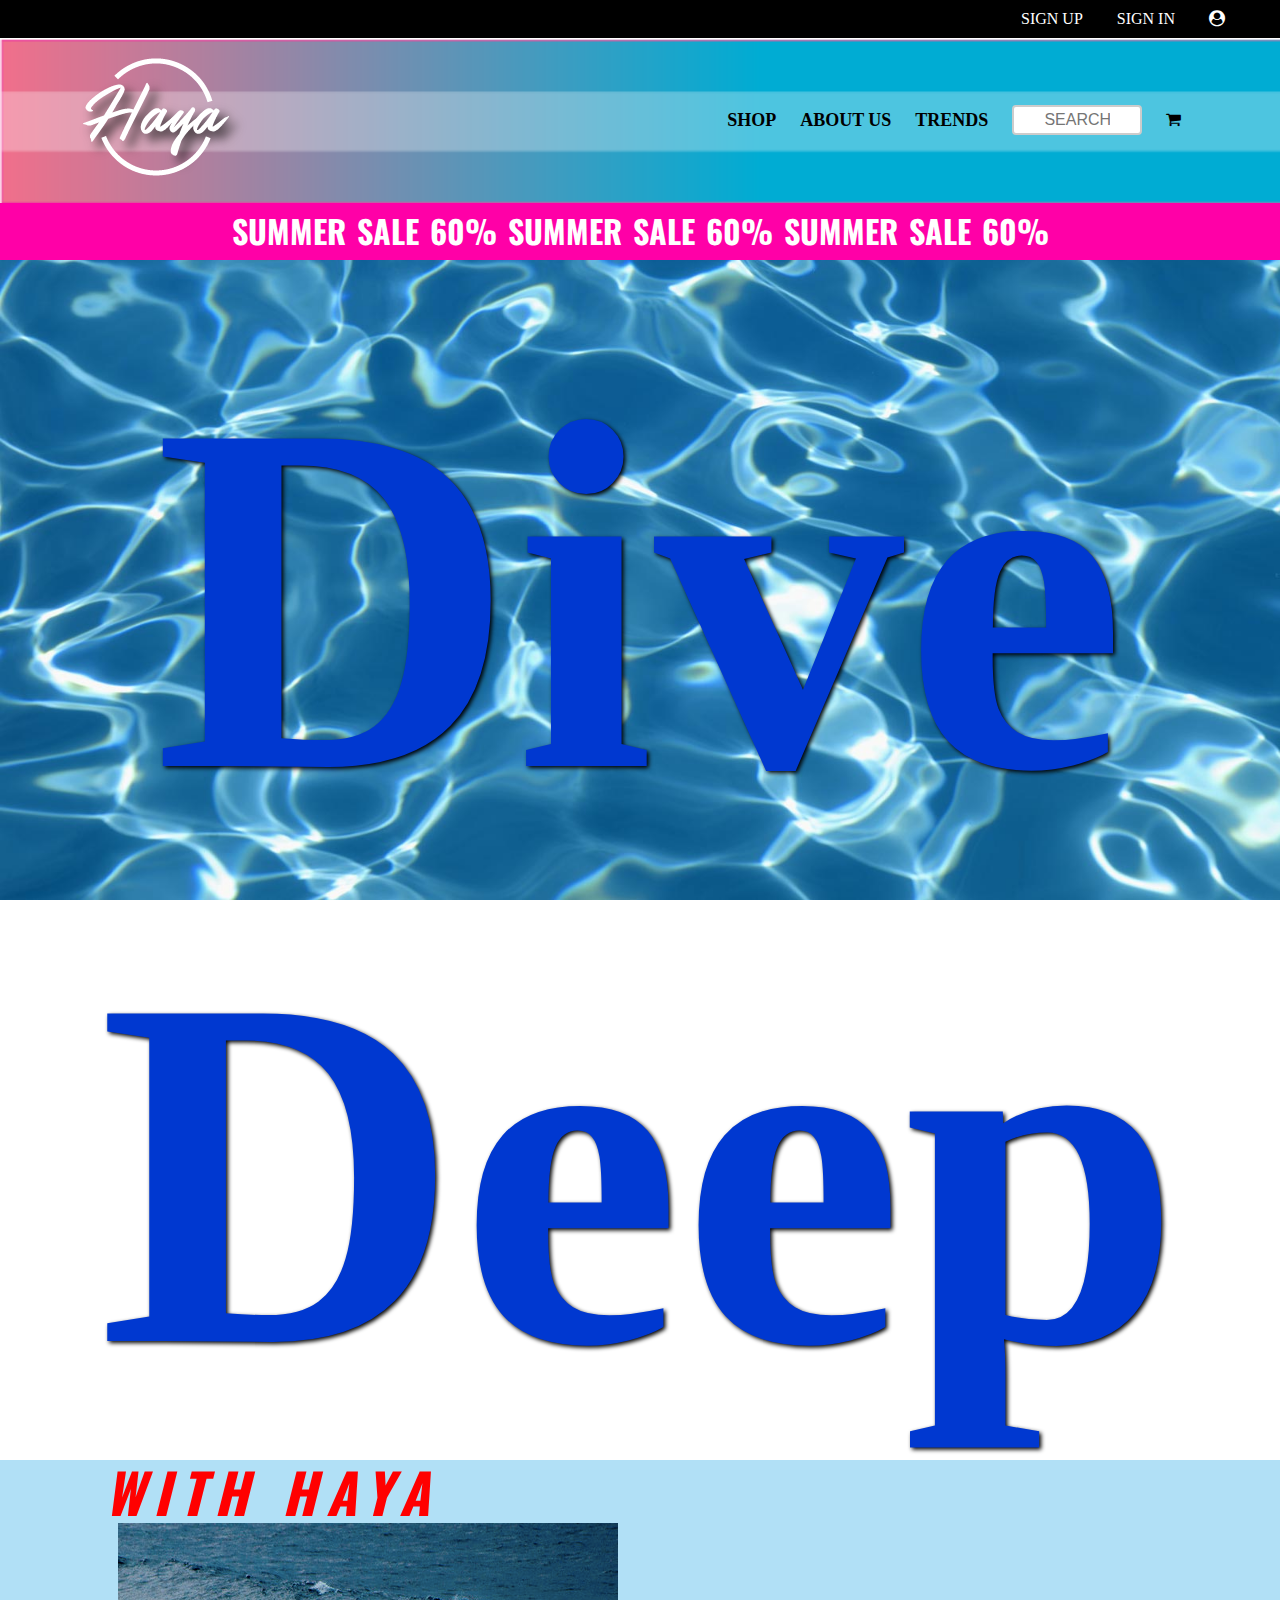
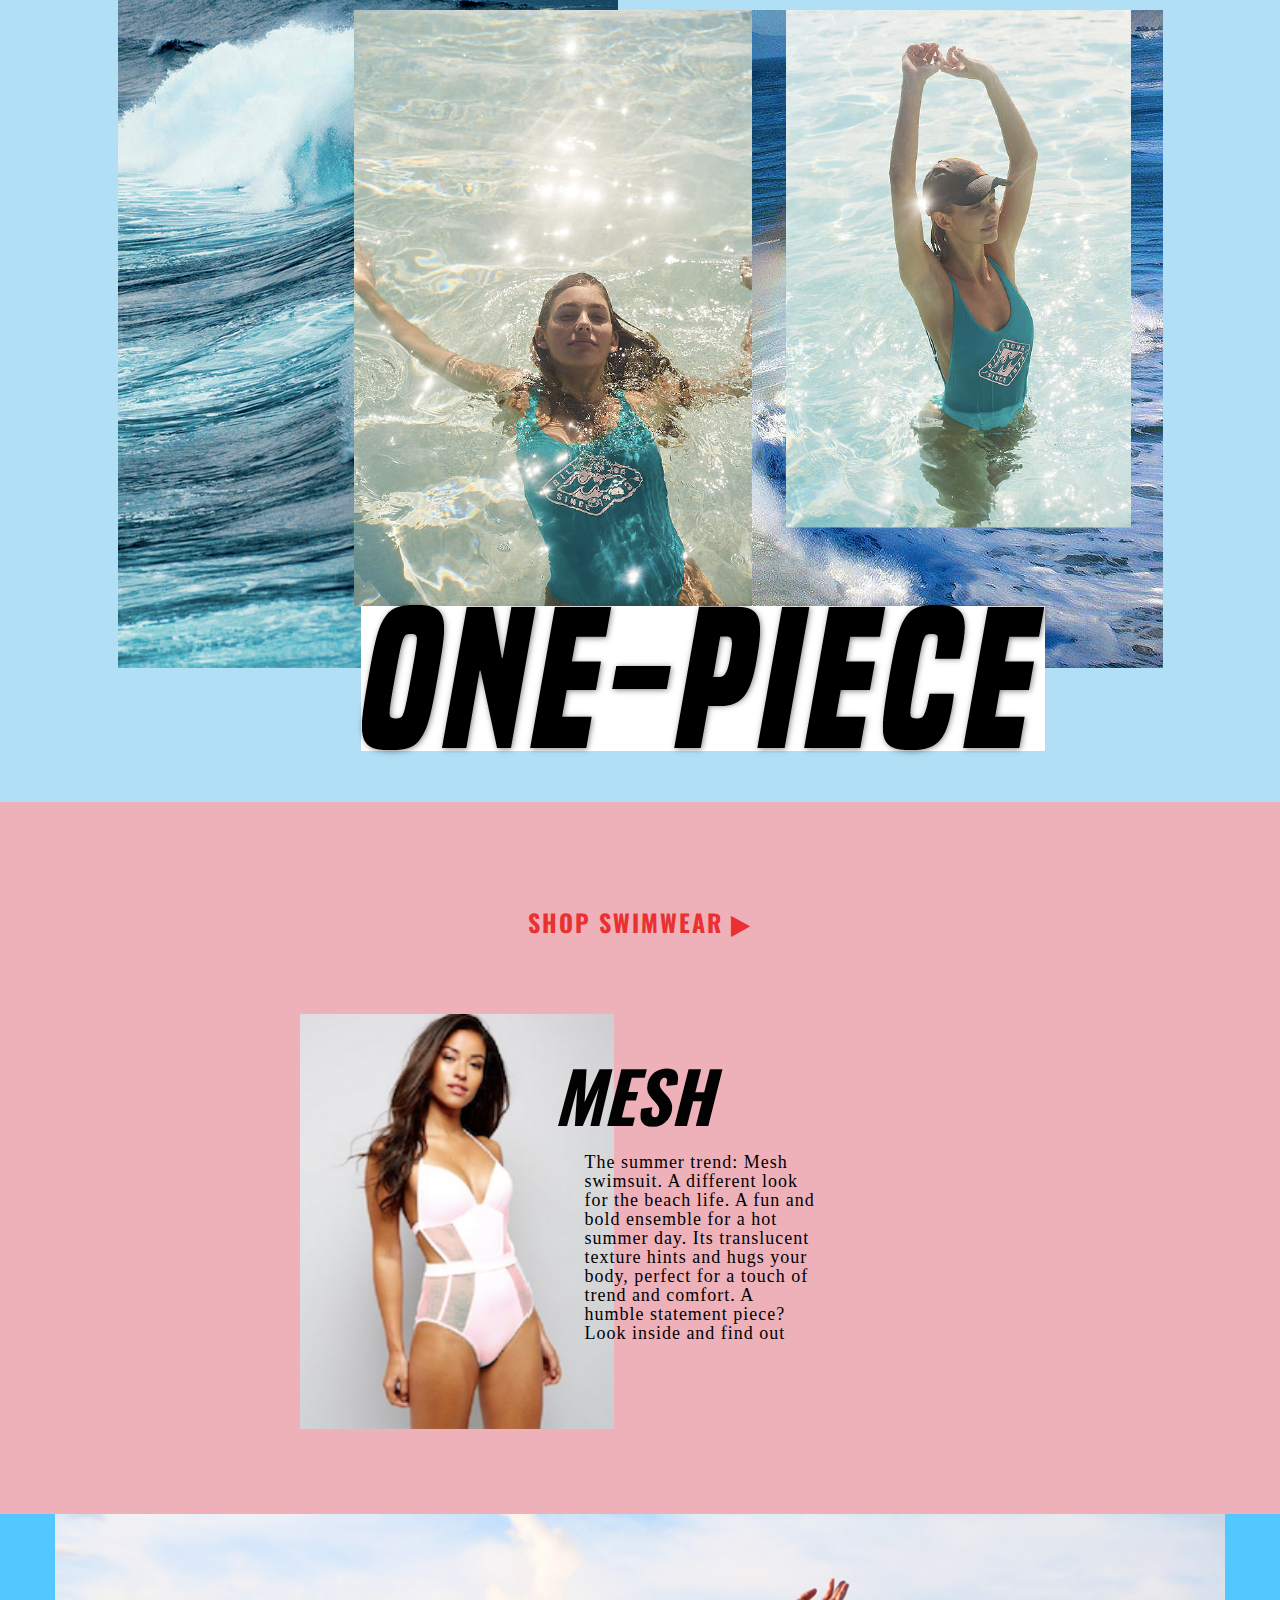
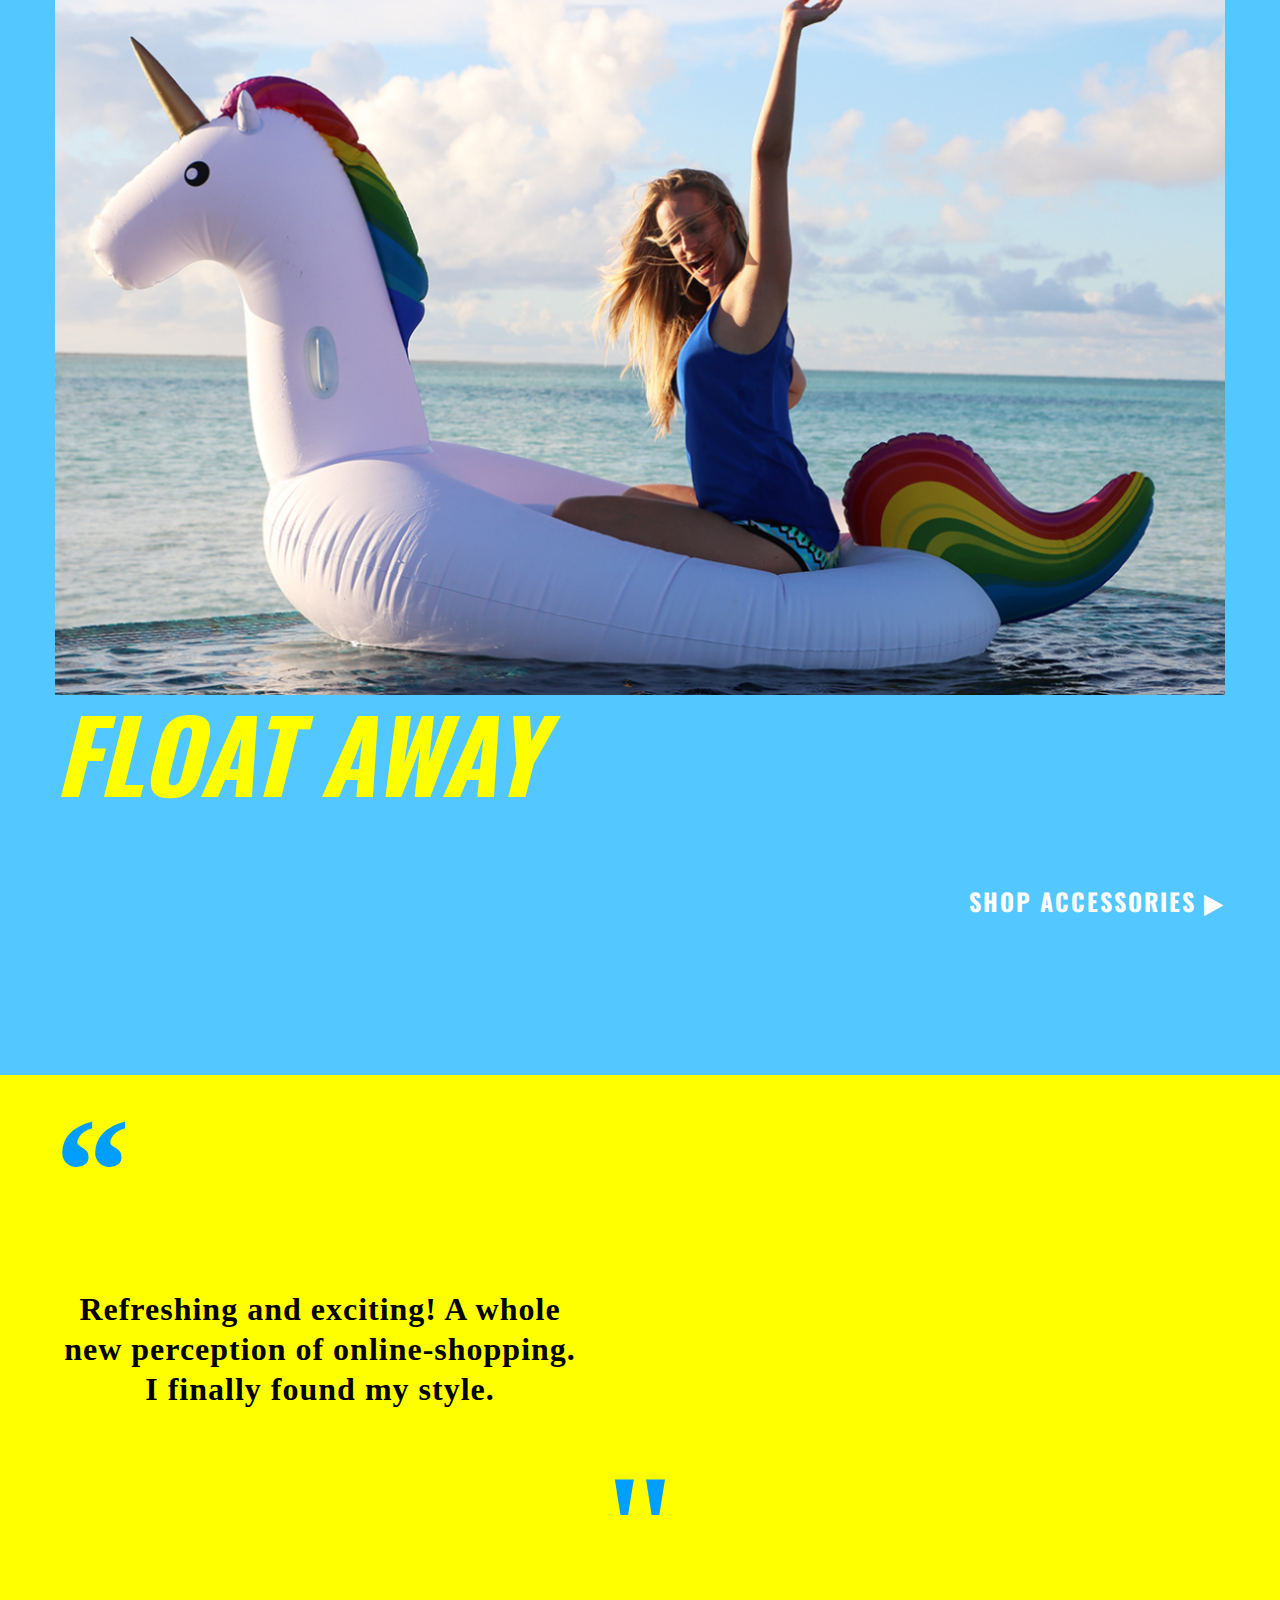
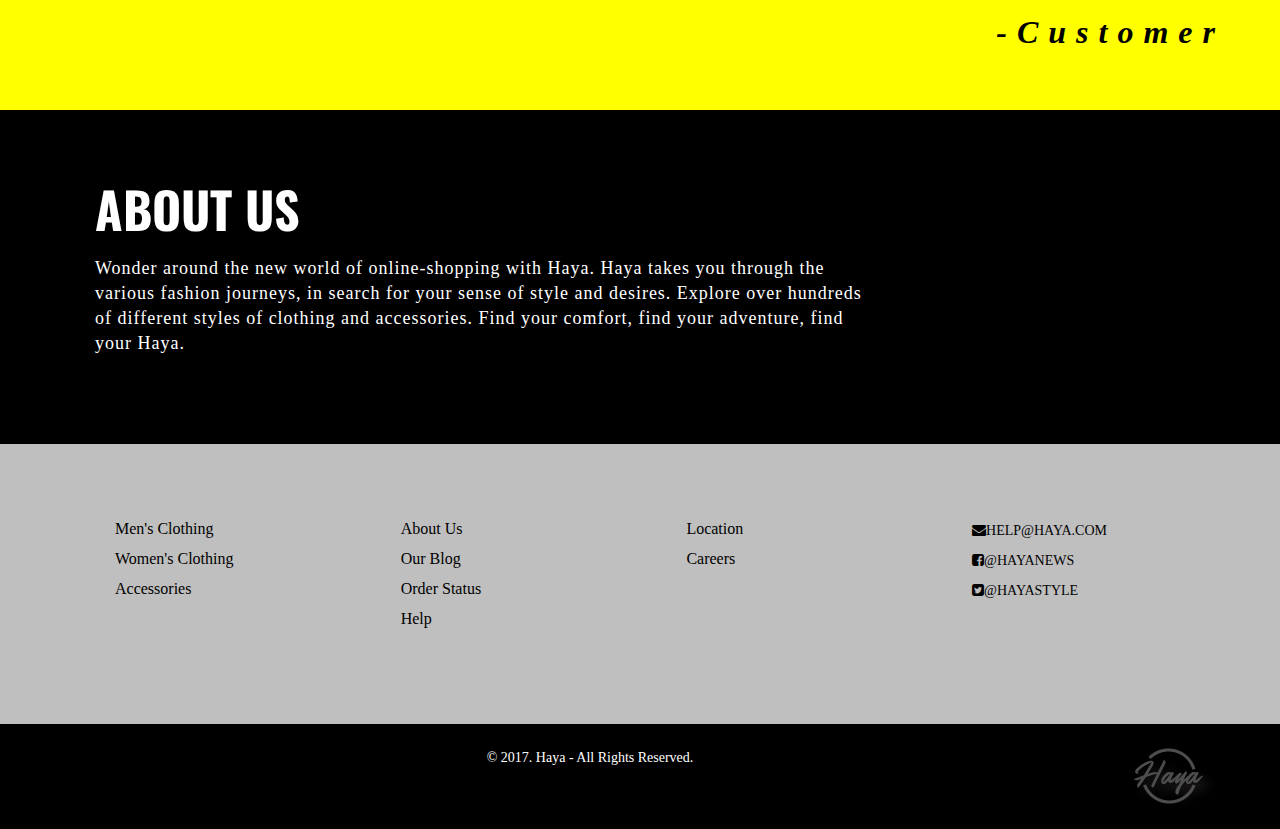
==== commit 1803488b: "Header Changes & Trends" ====
--- a/index.html
+++ b/index.html
@@ -17,44 +17,72 @@
 
  </head>
  <body>
-  <header>
-
-
-<div class="container">
-
-    <nav class="container">
+     <header>
+
+
+<div class="container">
+
+    <nav class="container" align="right">
+
+      <ul>
+      <li><a href="signup.html">SIGN UP</a></li>
+      <li><a href="signin.html">SIGN IN</a></li>
+      <li><a href="signin.html"><i class=" fa fa-user-circle"></i></a></li>
+      </ul>
+
+
+    </nav>
+    </div>
+
+  </header>
+
+<main role="main">
+
+
+  <body>
+
+
+<!-- BANNER -->
+
+   <section class="banner">
+     <div class="container">
 
     <div class="one-half" align="left">
-    <a href="index.html" class="site-logo"><img src="images/smalllogo-haya.png" alt="Haya" /></a>
+    <a href="landing.html" class="site-logo"><img src="images/smalllogo-haya.png" alt="Haya" /></a>
     </div>
     
 
     
-      <div class="one-half" align="right">
+    <div class="one-half" align="right">
 
       <ul>
-      <li class="btn-outline"><a href="signin.html">Sign In</a></li>
-      <li class="btn-outline"><a href="signup.html">Sign Up</a></li>
+
+      <li><h1><a href="homepage.html">SHOP</a></h1></li>
+      <li><h1><a href="signup.html">ABOUT US</a></h1></li>
+      <li><h1><a href="signin.html">TRENDS</a></h1></li>
+      <li><h1><input type="text" name="search" placeholder="SEARCH"></h1></li>
+      <li><a href="cart.html"><i class=" fa fa-shopping-cart"></i></a></li>
+
       </ul>
 
 
-      
-      </div>
-
-      <div class="one-half" align="right">
-
-      <ul>
-      <li><a href="signin.html">Shop</a></li>
-      <li><a href="signup.html">About Us</a></li>
-      <li><a href="signin.html">Trends</a></li>
-      </ul>
-
-
     </nav>
     </div>
 
-  </header>
-
+     </section>
+
+
+
+
+<!-- Sale -->
+    <section class="sale">
+    <div class="container">
+
+    <h1>SUMMER SALE 60% SUMMER SALE 60% SUMMER SALE 60%</h1>
+    </div>
+    </section>
+
+<!-- Shelf -->
 
     <section class="shelf">
     <div class="container">
@@ -69,7 +97,6 @@
 
    
 
-     <main role="main">
    <!-- Benefits -->
    <section class="benefits">
      <ul class="container">
@@ -118,7 +145,7 @@
 <section class="feedback">
 <div class="container">
 
-<h1 align="left">“</h1><p> Lorem ipsum dolor sit amet, consectetuer adipiscing elit, sed diam nonummy nibh euismod tincidunt ut </p><h1>"</h1>
+<h1 align="left">“</h1><p> Refreshing and exciting! A whole new perception of online-shopping. I finally found my style. </p><h1>"</h1>
 
 <div class="pad"><h2 align="right">-Customer</h2></div>
 
@@ -134,7 +161,7 @@
 
 <li><h1 align="left">ABOUT US</h1></li>
 
-<li><p>Lorem ipsum dolor sit amet, consectetuer adipiscing elit, sed diam nonummy nibh euismod tincidunt ut laoreet dolore magna aliquam erat volutpat. Ut wisi enim ad minim veniam, quis nostrud exerci tation ullamcorper suscipit lobortis nisl ut aliquip ex ea commodo consequat. Duis autem vel eum iriure dolor in hendrerit</p></li>
+<li><p>Wonder around the new world of online-shopping with Haya. Haya takes you through the various fashion journeys, in search for your sense of style and desires. Explore over hundreds of different styles of clothing and accessories. Find your comfort, find your adventure, find your Haya.</p></li>
 
 </ul>
 
--- a/css/style.css
+++ b/css/style.css
@@ -111,10 +111,12 @@
   text-align: center;
   margin: 10px auto 0;
   padding:0;
+  text-decoration: none;
 }
 footer nav ul li {
   list-style-type: none;
   display: inline;
+  text-decoration: none;
 }
 footer nav ul li a {
   color: #FFFFFF;
@@ -145,6 +147,11 @@
   position: relative;
 }
 
+.header i {
+  font-size: 24px;
+  color: #ff6fb0;
+}
+
 .header ul {
   margin: 0 auto;
 }
@@ -189,6 +196,8 @@
 }
 
 
+
+
 /* BUTTONS */
 .btn {
   color: #FFFFFF;
@@ -197,13 +206,33 @@
   padding: 10px 30px;
 }
 
+/* SALE */
+
+.sale {
+  text-align: center;
+  display: block;
+  position: relative;
+  background: #ff00a7;
+  padding-top: 10px ;
+  padding-bottom: 10px;
+  }
+
+.sale h1 {
+  color: #ffffff;
+  font-family: "Oswald";
+  font-size: 32px;
+  margin: 0;
+  vertical-align: middle;
+  word-spacing: 3px;
+}
+
 /* SHELF */
 
 .shelf {
   text-align: center;
   display: block;
-  position: relative;
-  background: url("../images/pool-water.png") no-repeat fixed;
+  position: relative; 
+  background: url("../images/pool-water.png") no-repeat fixed, linear-gradient(180deg, #ffffff 0%, #ffffff 95%);
     -webkit-background-size: cover;
     -moz-background-size: cover;
     -o-background-size: cover;
@@ -213,11 +242,12 @@
   }
 
 .shelf h1 {
-  color: #020202;
+  color: #0038d0;
   font-family: "Hello Stockholm";
   font-size: 500px;
   margin: 0;
   vertical-align: middle;
+  text-shadow: 2px 2px 4px #000000
 }
 
 /* BENEFITS */
@@ -307,6 +337,8 @@
   margin: 0;
   vertical-align: middle;
   font-style: italic;
+  margin-left: -100px;
+  padding-top: 40px;
 }
 
 .trend p {
@@ -314,6 +346,7 @@
    line-height: 19px;
    font-weight: 100;
    margin-right: 20em;
+   margin-left: -70px;
    letter-spacing: 1px;
 }
 
@@ -398,8 +431,8 @@
     -moz-background-size: cover;
     -o-background-size: cover;
     background-size: cover;
-  padding-top: 50px ;
-  padding-bottom: 20px;
+  padding-top: 10px ;
+  padding-bottom: 10px;
   }
 
 .feedback ul {
@@ -525,6 +558,7 @@
 
 .links ul {
   margin: 0 auto;
+  text-decoration: none;
 
 }
 
@@ -780,6 +814,7 @@
 footer nav ul li a {
   color: #FFFFFF;
   text-decoration: none;
+  list-style-type: none;
 }
 footer .logo {
   padding: 2em 0;
@@ -912,3 +947,264 @@
   line-height: 45px;
 }
 
+/* SLIDER */
+.slider {
+  text-align: center;
+  display: block;
+  position: relative;
+  background: #ffc3e1;
+}
+
+.slider img{
+    width:100%;
+    height: auto;
+    align-content: center;
+}
+
+/* SALE1 */
+
+.sale1 {
+  text-align: center;
+  display: block;
+  position: relative;
+  background: #ffe700;
+  padding-top: 10px ;
+  padding-bottom: 10px;
+  margin-top: 50px;
+  margin-bottom: 50px;
+  }
+
+  .sale1 h1 {
+  color: #000000;
+  font-family: "Oswald";
+  font-size: 32px;
+  margin: 0;
+  vertical-align: middle;
+  word-spacing: 3px;
+}
+
+/* ITEMS */
+
+.items {
+  background: #ffffff;
+  padding-top: 70px ;
+  padding-bottom: 70px;
+}
+
+  .items h1 {
+  color: #000000;
+  font-family: "De Valencia";
+  font-size: 54px;
+  margin: 0;
+  vertical-align: middle;
+  word-spacing: 3px;
+}
+
+
+.items ul {
+  margin: auto;
+  align-content: center;
+}
+
+
+/* HEAD */
+
+.head {
+  background-image: url("../images/header.png");
+  background-size: cover;
+  background-repeat: no-repeat;
+  padding-top: 0px;
+  padding-bottom: 0px;
+  }
+
+.head ul {
+  margin: 0 auto;
+  vertical-align: middle;
+}
+
+.head ul li {
+  list-style-type: none;
+  display: inline-block;
+  vertical-align: middle;
+}
+
+ head nav {
+   background-color: #000000;
+ }
+ head nav ul {
+   display: block;
+   text-align: center;
+   float:right;
+   vertical-align: middle;
+ }
+ head nav ul > li {
+   list-style-type: none;
+   display: block;
+   margin:15px 15px;
+   vertical-align: middle;
+ }
+
+.head h1{
+   font-family: "Cicle";
+   color: #000000;
+   font-size: 18px;
+ }
+
+ /* IDEAS */
+ .ideas {
+  float: center;
+  width: 100%;
+  position: relative;
+  background: #000000;
+ }
+ .ideas .header {
+  margin: 0 1% 20px;
+ }
+ .ideas .header h1 {
+  font-family: "Oswald";
+  font-weight: 600;
+  margin: 0 auto;
+  font-size: 36px;
+  color: #ffffff;
+  line-height: 44px;
+  float: left;
+  display: inline-block;
+ }
+ .ideas .header > a {
+  float: right;
+ }
+ .ideas-item {
+  width: 96%;
+  margin: 0 2% 25px;
+  float: left;
+  display: block;
+ }
+ .item-box {
+  display: block;
+  height: 230px;
+  background: #FFFFFF;
+  box-shadow: 0px 1px 3px 0px rgba(0,0,0,0,.40);
+  position: relative;
+  overflow: hidden;
+  padding: 20px;
+ }
+ @media (min-width: 460px) {
+  .ideas {
+    padding: 1.5em 1%;
+    float: right;
+    width: 90%;
+    position: relative;
+  }
+  .ideas-item {
+    width: 46%;
+    margin: 0 2% 25px;
+    float: left;
+    display: block;
+  }
+  @media (min-width: 768px) {
+    .ideas {
+      padding: 1.5em 5%;
+      float: right;
+      width: 90%;
+      position: relative;
+    }
+    .ideas > .container {
+      width: 700px;
+    }
+    .ideas-item {
+      width: 31.33333%;
+      margin: 0 1% 25px;
+    }
+  }
+    @media (min-width: 992px) {
+      .ideas {
+        padding: 1.5em 1%;
+        float: right;
+        width: 83.33333333%;
+        position: relative;
+      }
+      .ideas > .container {
+        width: auto;
+      }
+      .ideas-item {
+        width: 23%;
+        margin: 0 1 25px;
+      }
+      .item-box > img {
+        position: absolute;
+        height: 100%;
+        width: auto;
+        top: 0;
+        left: 0;
+        right: 0;
+      }
+
+input[type=text] {
+    width: 130px;
+    height: 30px;
+    box-sizing: border-box;
+    border: 2px solid #ccc;
+    border-radius: 4px;
+    font-size: 16px;
+    background-color: white;
+    background-image: url('searchicon.png');
+    background-position: 10px 10px; 
+    background-repeat: no-repeat;
+    padding: 12px 30px 12px 30px;
+}
+
+/* BANNER */
+
+.banner {
+  background-image: url("../images/header.png");
+  background-size: cover;
+  padding-top: 0px;
+  padding-bottom: 0px;
+  width: 100%;
+  }
+
+.banner ul {
+  margin: 0 auto;
+  vertical-align: middle;
+}
+
+.banner ul li {
+  list-style-type: none;
+  display: inline-block;
+  vertical-align: middle;
+  margin-top: 35px;
+  margin-bottom: 30px;
+  margin-right: 10px;
+  margin-left: 10px;
+}
+
+ head nav {
+   background-color: #000000;
+ }
+ head nav ul {
+   display: block;
+   text-align: center;
+   float:right;
+   vertical-align: middle;
+ }
+ head nav ul > li {
+   list-style-type: none;
+   display: block;
+   margin:15px 15px;
+   vertical-align: middle;
+   text-align: middle;
+ }
+
+.banner h1{
+   font-family: "Cicle";
+   color: #000000;
+   font-size: 18px;
+   text-align: middle;
+   font-style: none;
+ }
+
+a {
+  color: #000000;
+  text-decoration: none;
+  font-family: "Cicle";
+}
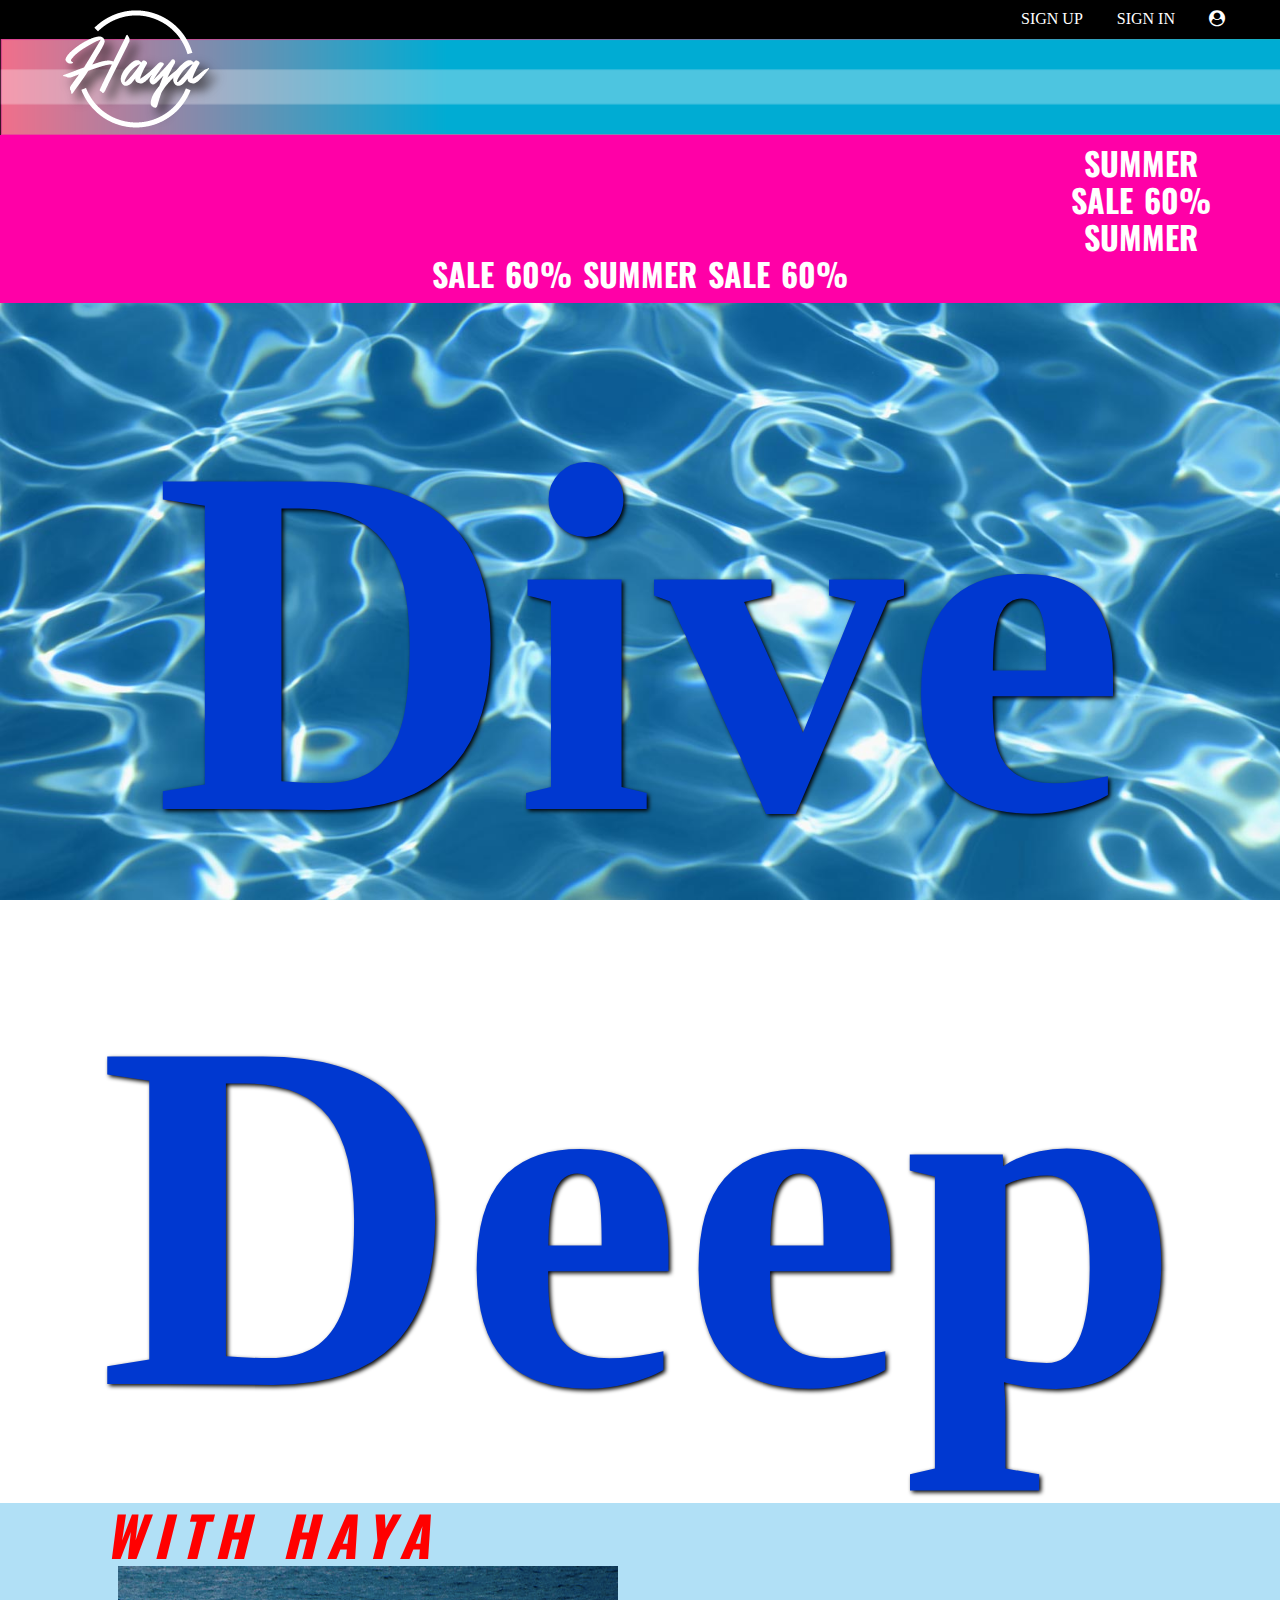
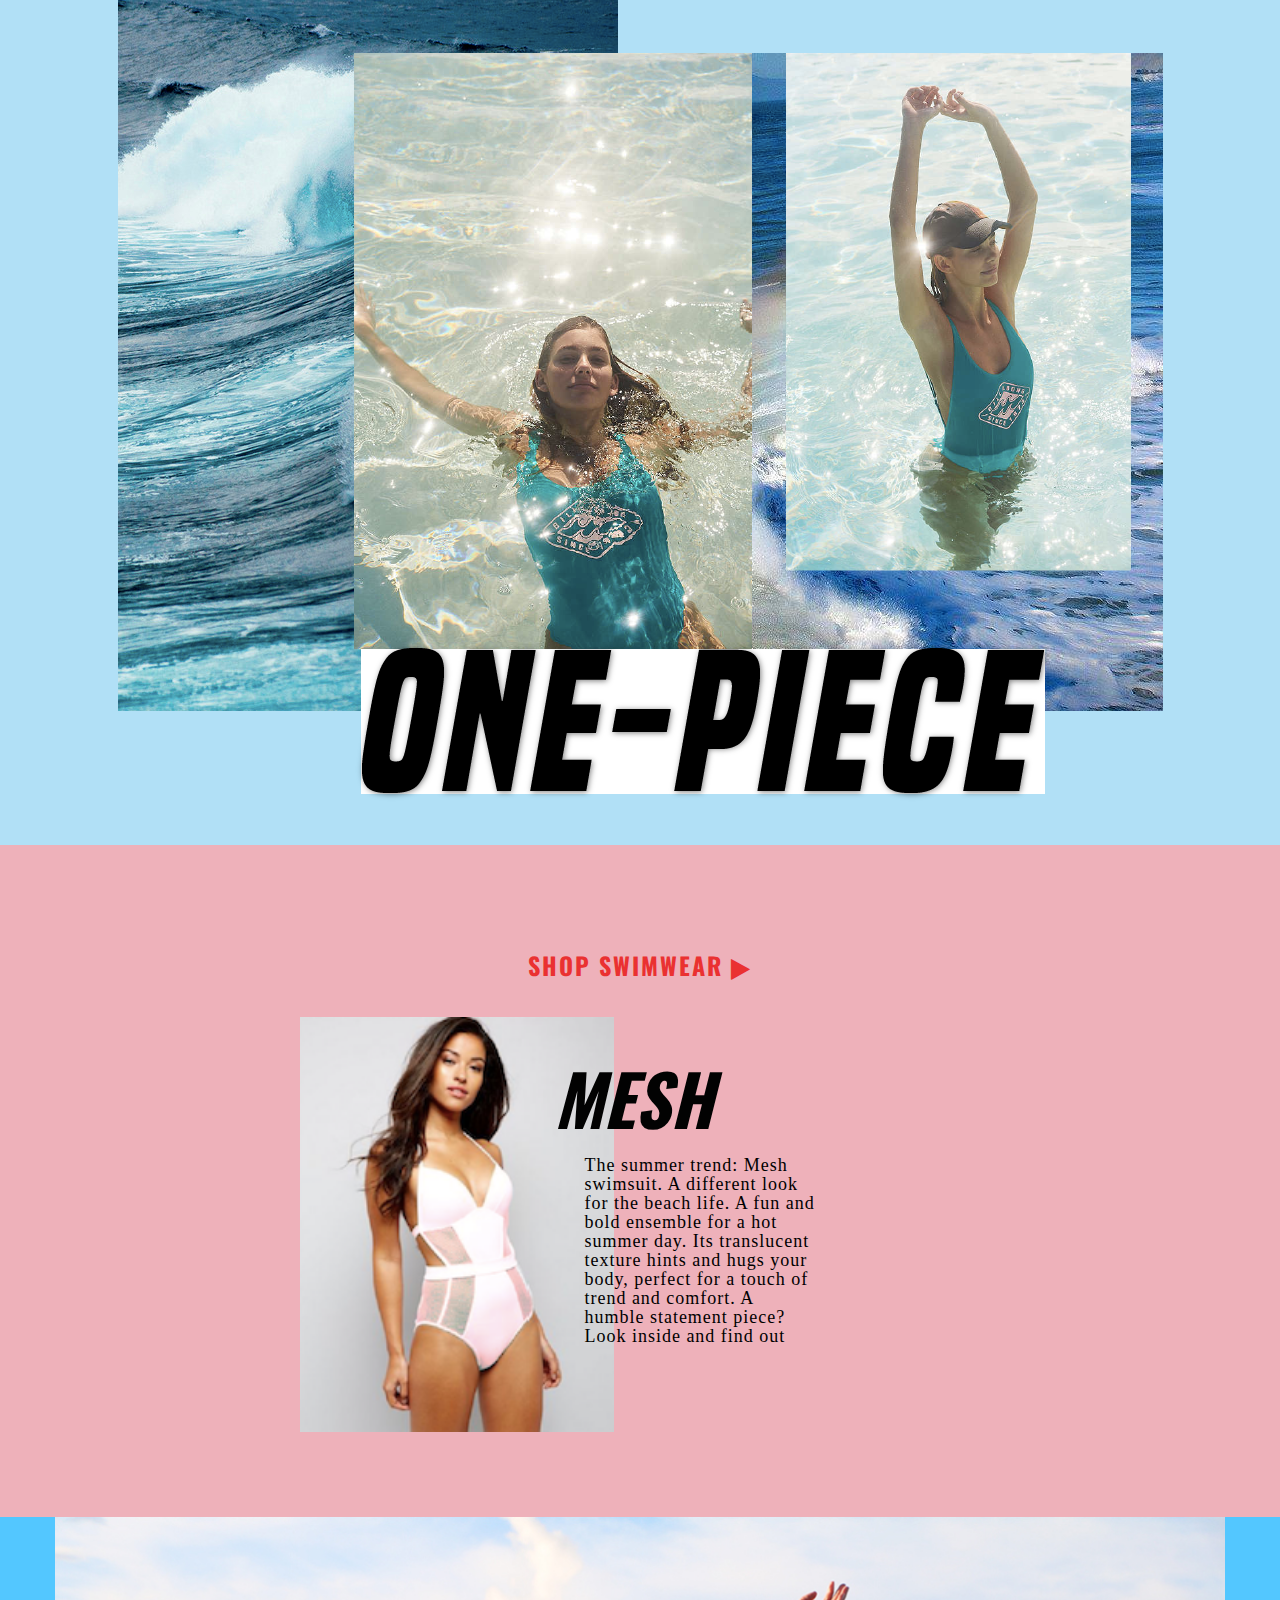
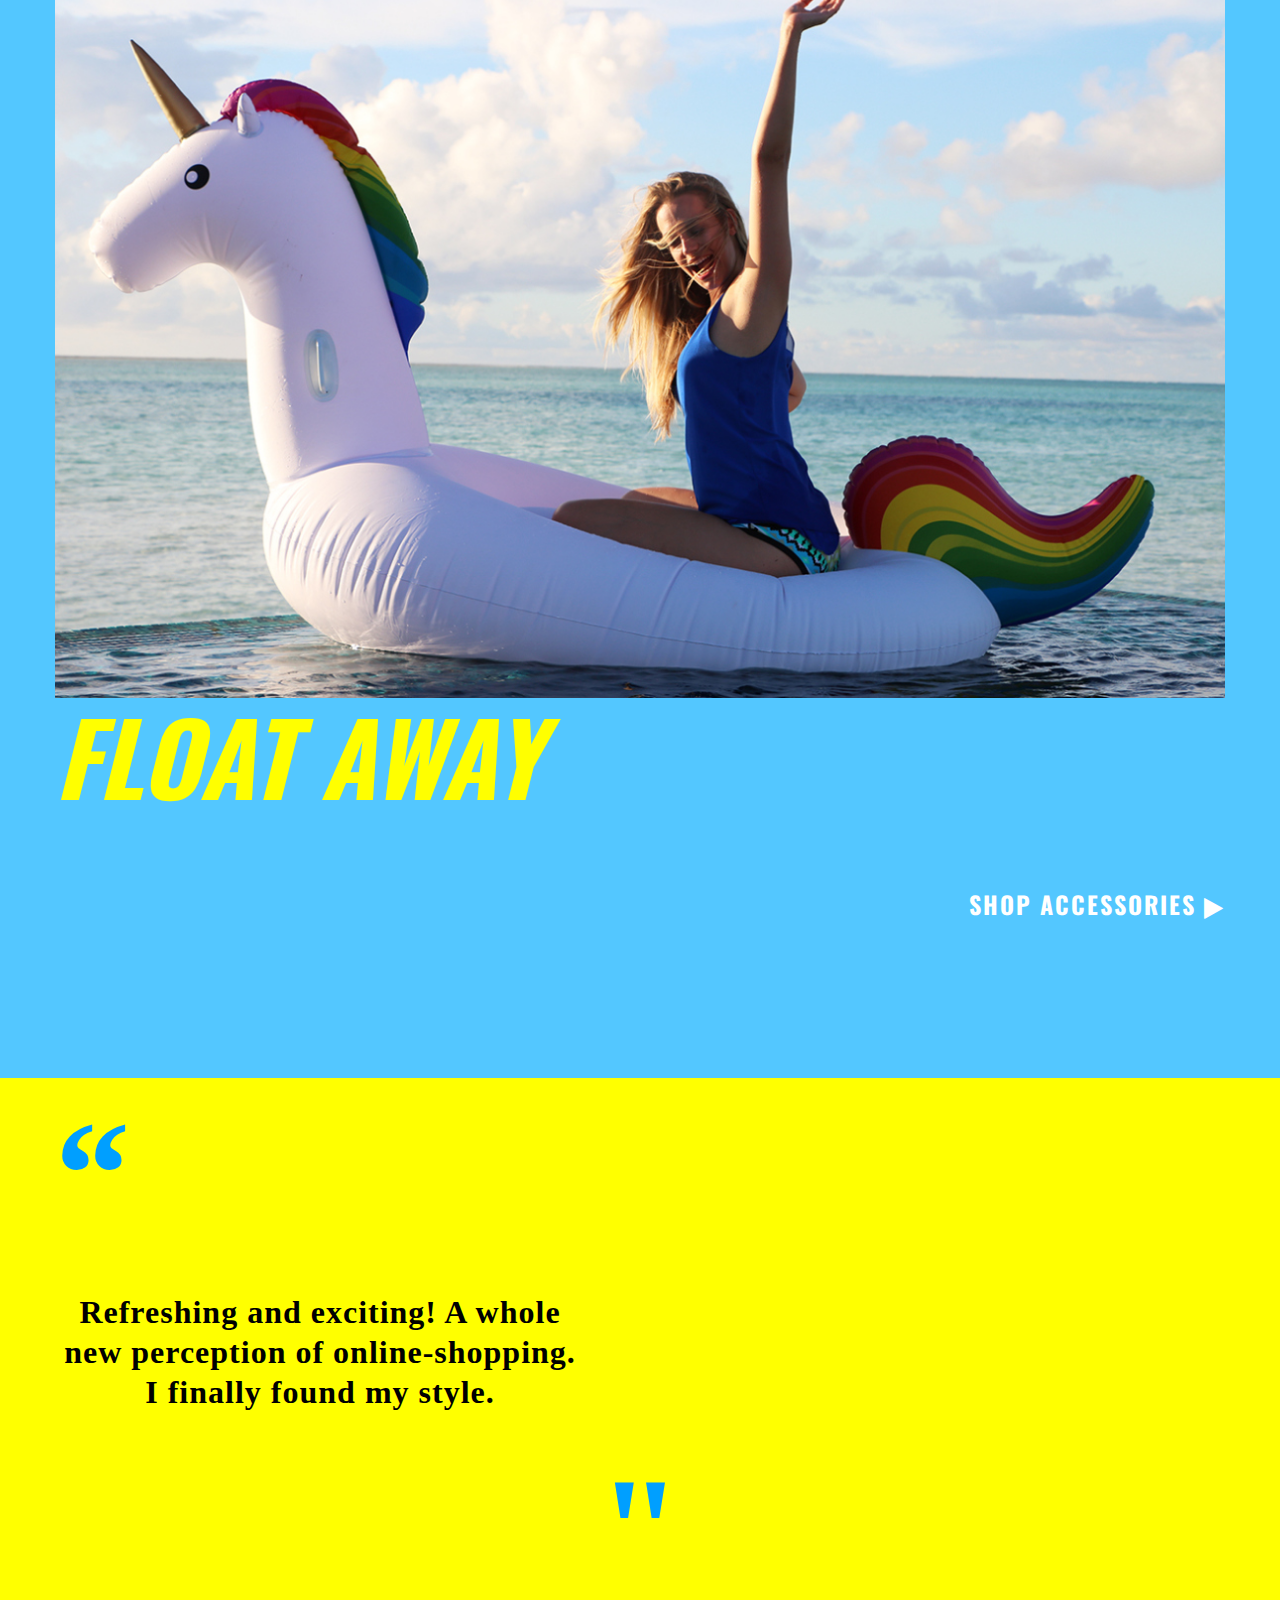
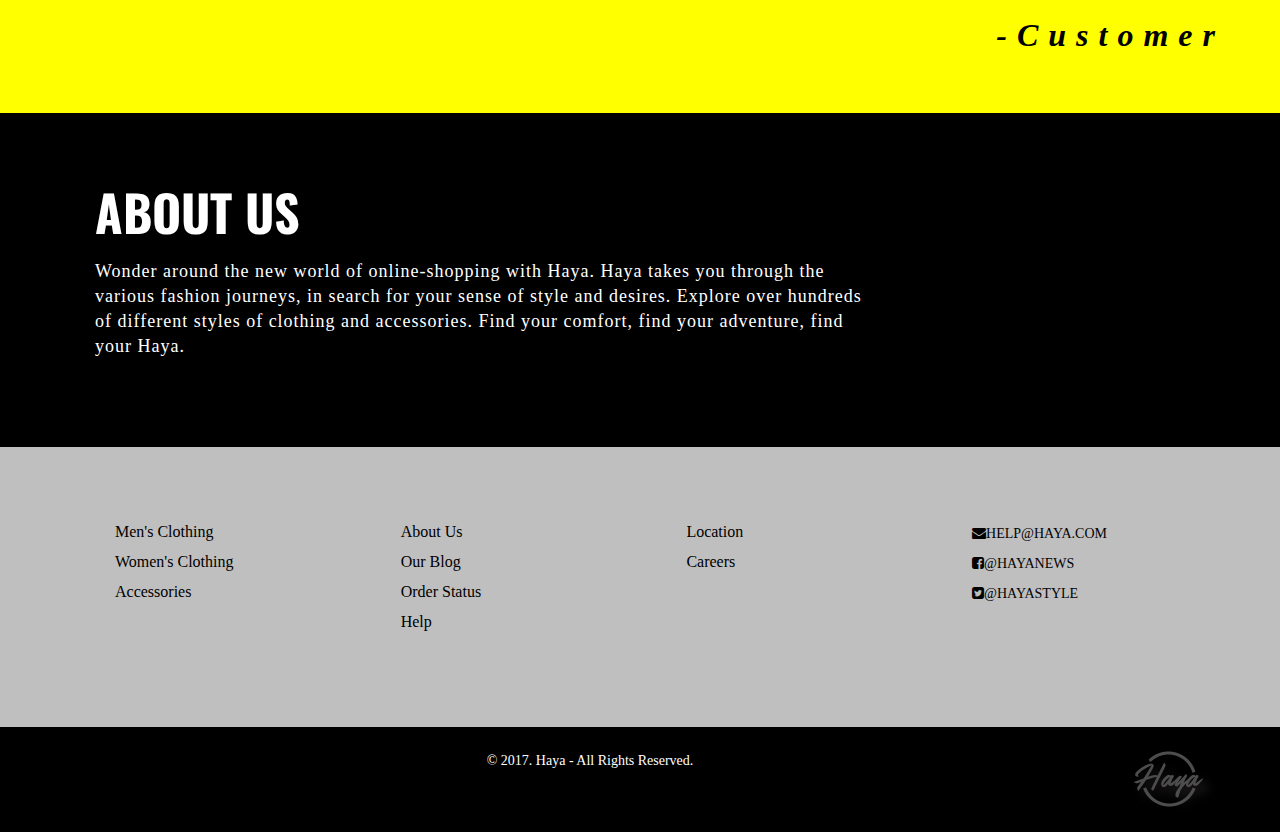
==== commit d3722fd2: "Final Top Navigation" ====
--- a/index.html
+++ b/index.html
@@ -47,13 +47,13 @@
    <section class="banner">
      <div class="container">
 
-    <div class="one-half" align="left">
-    <a href="landing.html" class="site-logo"><img src="images/smalllogo-haya.png" alt="Haya" /></a>
-    </div>
+  <div class="section group">
+  <div class="col span_1_of_5">
+  <a href="landing.html" class="site-logo"><img src="images/smalllogo-haya.png" alt="Haya" /></a>
+  </div>
+
     
-
-    
-    <div class="one-half" align="right">
+    <div class="col span_4_of_5" align="right">
 
       <ul>
 
@@ -67,6 +67,7 @@
 
 
     </nav>
+    </div>
     </div>
 
      </section>
--- a/css/style.css
+++ b/css/style.css
@@ -53,7 +53,7 @@
    padding-right: 15px;
    position: relative;
    padding-bottom: 500px;
-   padding-top: 50px;
+   padding-top: 10px;
  }
 
  .container:before,
@@ -168,6 +168,7 @@
    display: block;
    text-align: center;
    float:right;
+
  }
  header nav ul > li {
    list-style-type: none;
@@ -1140,13 +1141,13 @@
       }
 
 input[type=text] {
-    width: 130px;
+    width: 200px;
     height: 30px;
     box-sizing: border-box;
-    border: 2px solid #ccc;
-    border-radius: 4px;
+    border: 2px solid #c5e5e7;
+    border-radius: 1px;
     font-size: 16px;
-    background-color: white;
+    background-color: #c5e5e7;
     background-image: url('searchicon.png');
     background-position: 10px 10px; 
     background-repeat: no-repeat;
@@ -1156,11 +1157,13 @@
 /* BANNER */
 
 .banner {
+  background: #000000;
   background-image: url("../images/header.png");
   background-size: cover;
-  padding-top: 0px;
-  padding-bottom: 0px;
+  padding-top: 10px;
+  padding-bottom: 10px;
   width: 100%;
+  max-height: 77px;
   }
 
 .banner ul {
@@ -1172,10 +1175,11 @@
   list-style-type: none;
   display: inline-block;
   vertical-align: middle;
-  margin-top: 35px;
-  margin-bottom: 30px;
+  margin-top: 2px;
+  margin-bottom: 20px;
   margin-right: 10px;
-  margin-left: 10px;
+  margin-left: 90px;
+  font-weight: 900;
 }
 
  head nav {
@@ -1208,3 +1212,55 @@
   text-decoration: none;
   font-family: "Cicle";
 }
+
+.banner a img {
+  margin-top: -50px;
+}
+
+/*  SECTIONS  */
+.section {
+  clear: both;
+  padding: 0px;
+  margin: 0px;
+}
+
+/*  COLUMN SETUP  */
+.col {
+  display: block;
+  float:left;
+  margin: 1% 0 1% 1.6%;
+}
+.col:first-child { margin-left: 0; }
+
+
+/*  GROUPING  */
+.group:before,
+.group:after {
+  content:"";
+  display:table;
+}
+.group:after {
+  clear:both;
+}
+.group {
+    zoom:1; /* For IE 6/7 */
+}
+
+/*  GRID OF THREE  */
+.span_3_of_3 {
+  width: 100%;
+}
+.span_2_of_3 {
+  width: 66.1%;
+}
+.span_1_of_3 {
+  width: 32.2%;
+}
+
+/*  GO FULL WIDTH AT LESS THAN 480 PIXELS */
+
+@media only screen and (max-width: 480px) {
+  .col { margin: 1% 0 1% 0%;}
+  .span_3_of_3, .span_2_of_3, .span_1_of_3 { width: 100%; }
+}
+
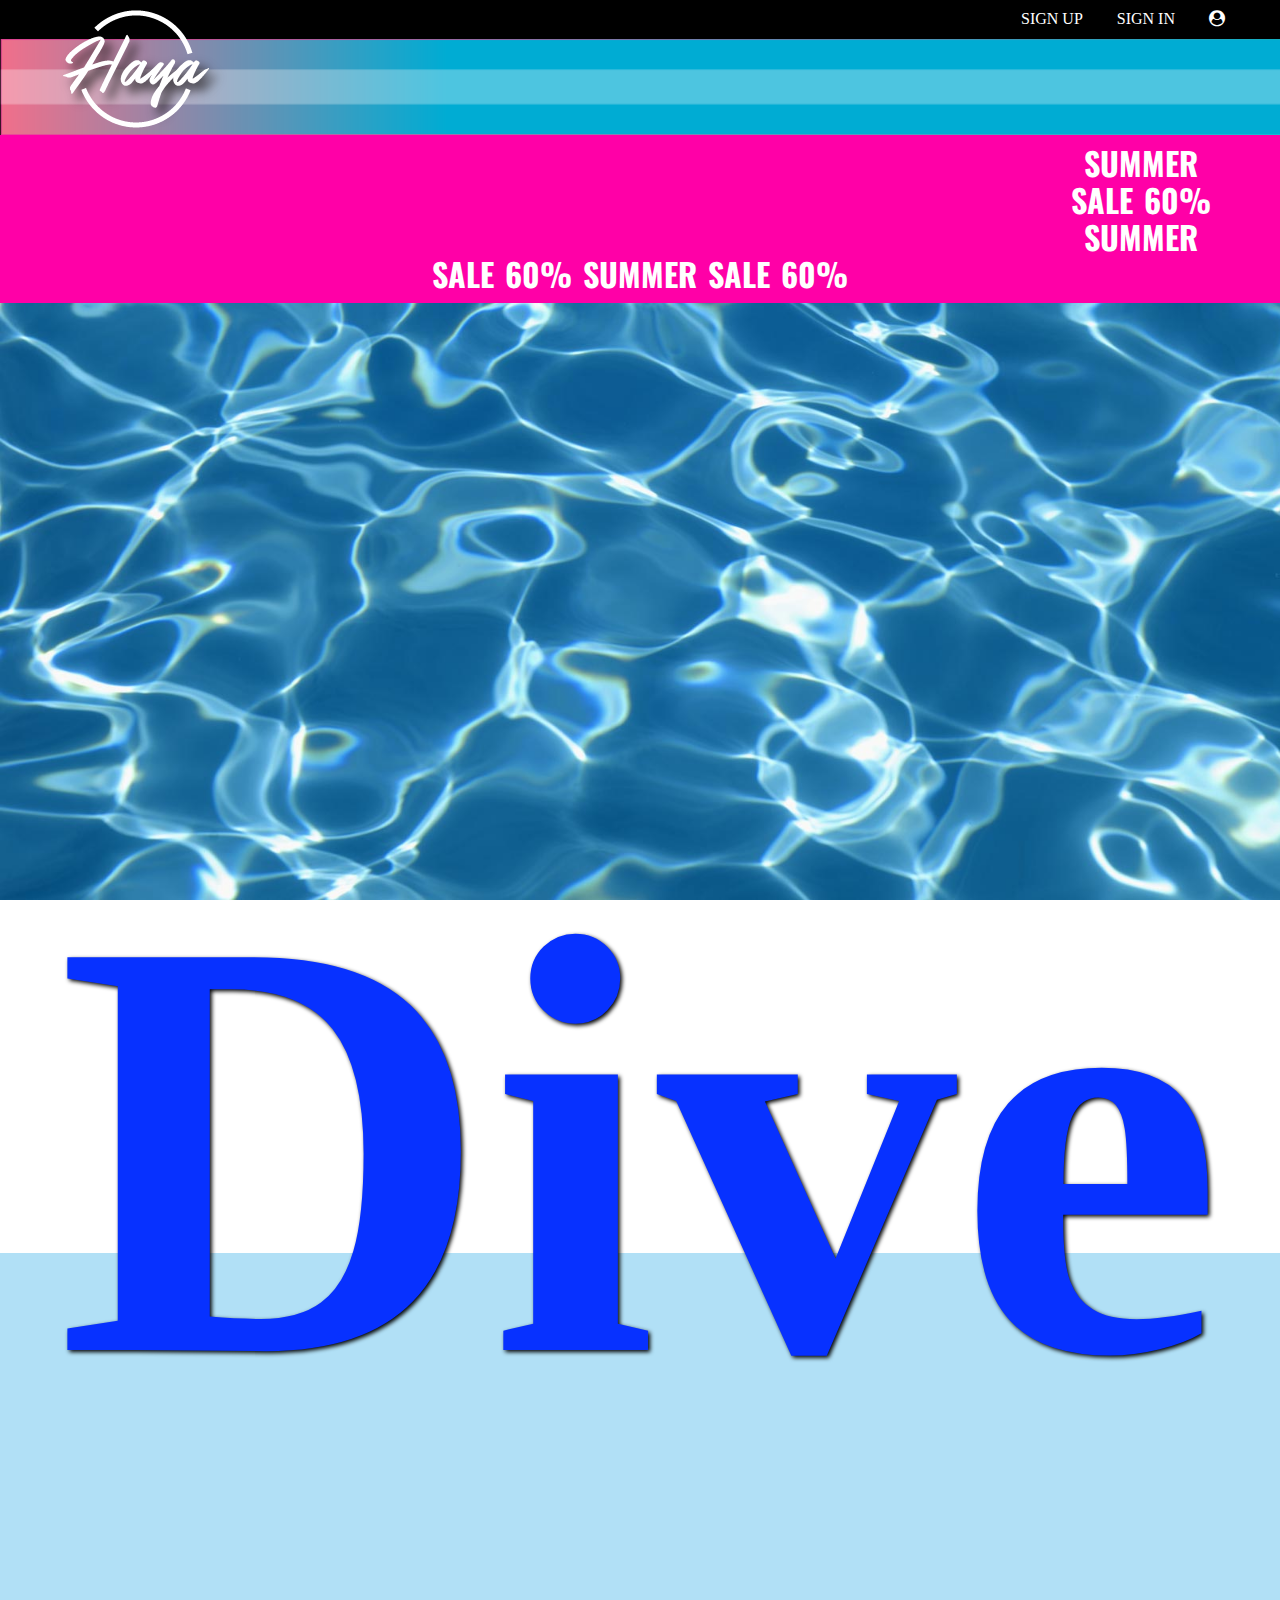
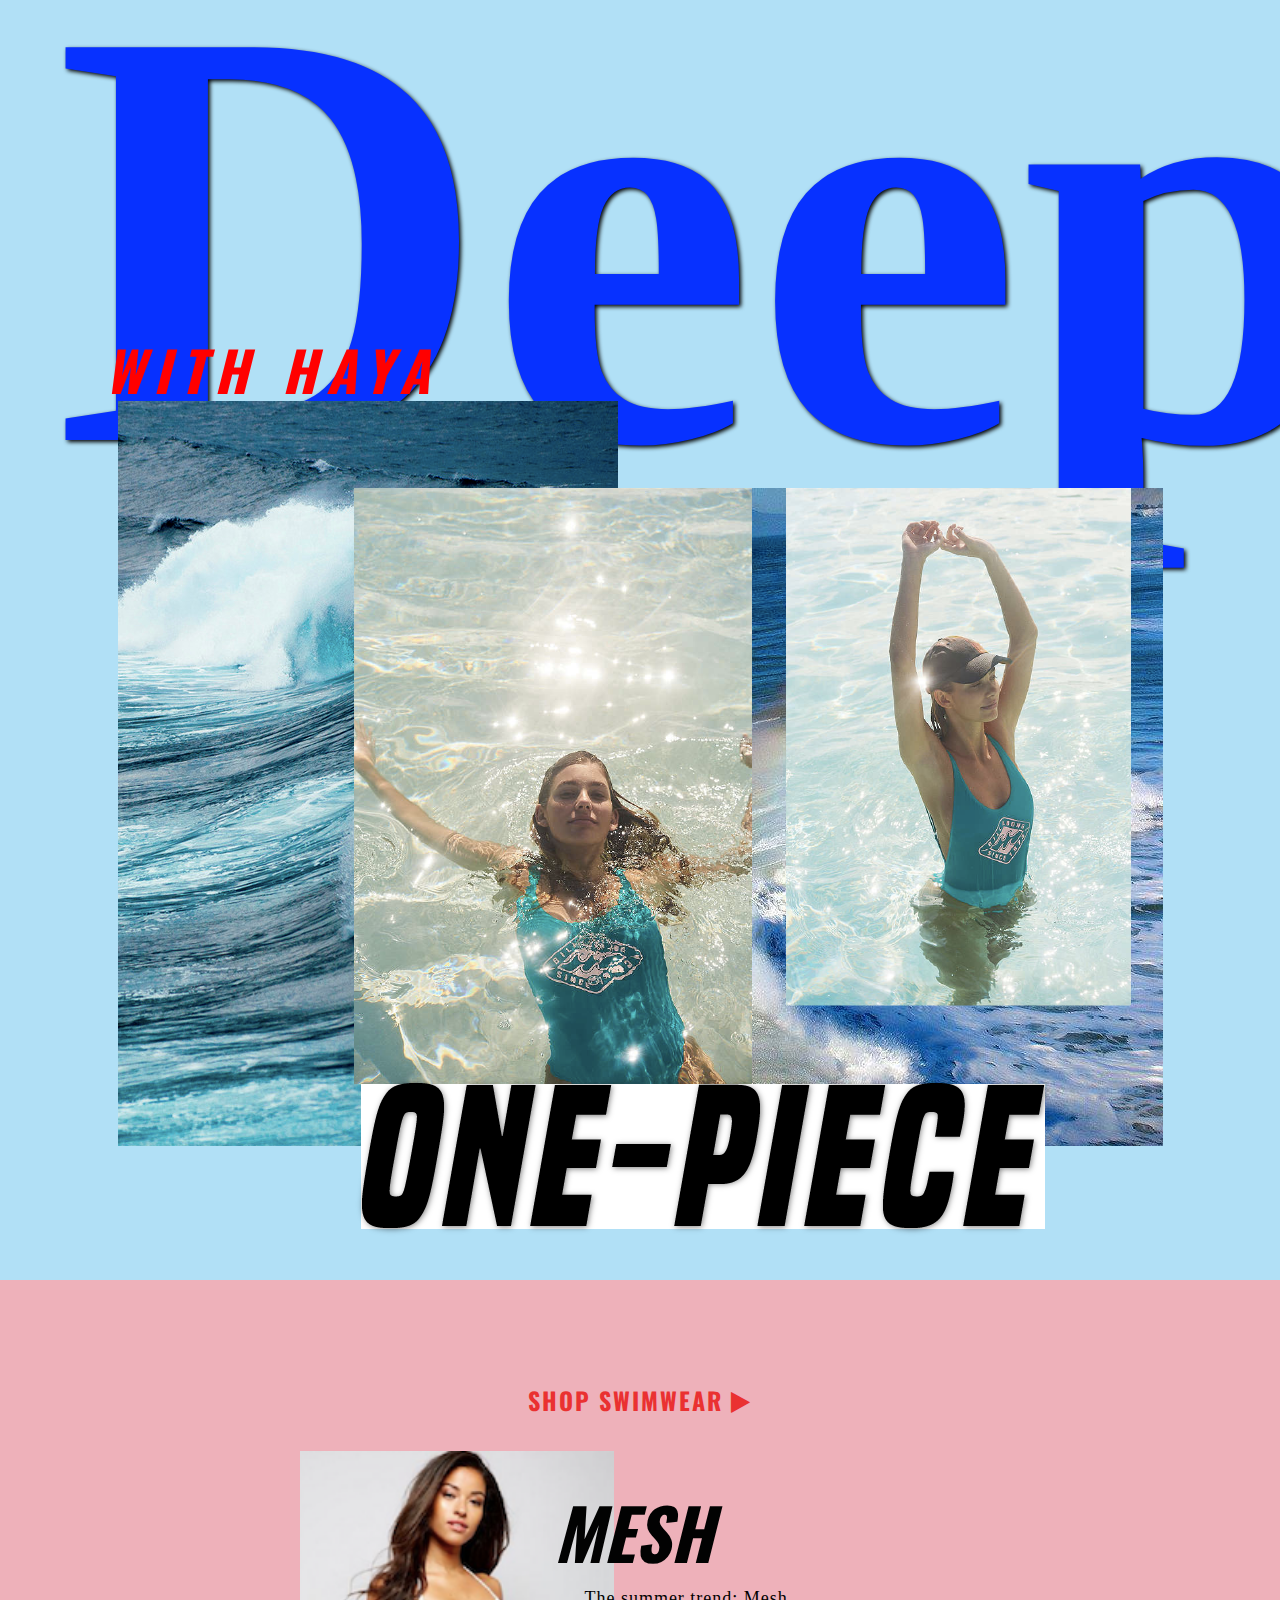
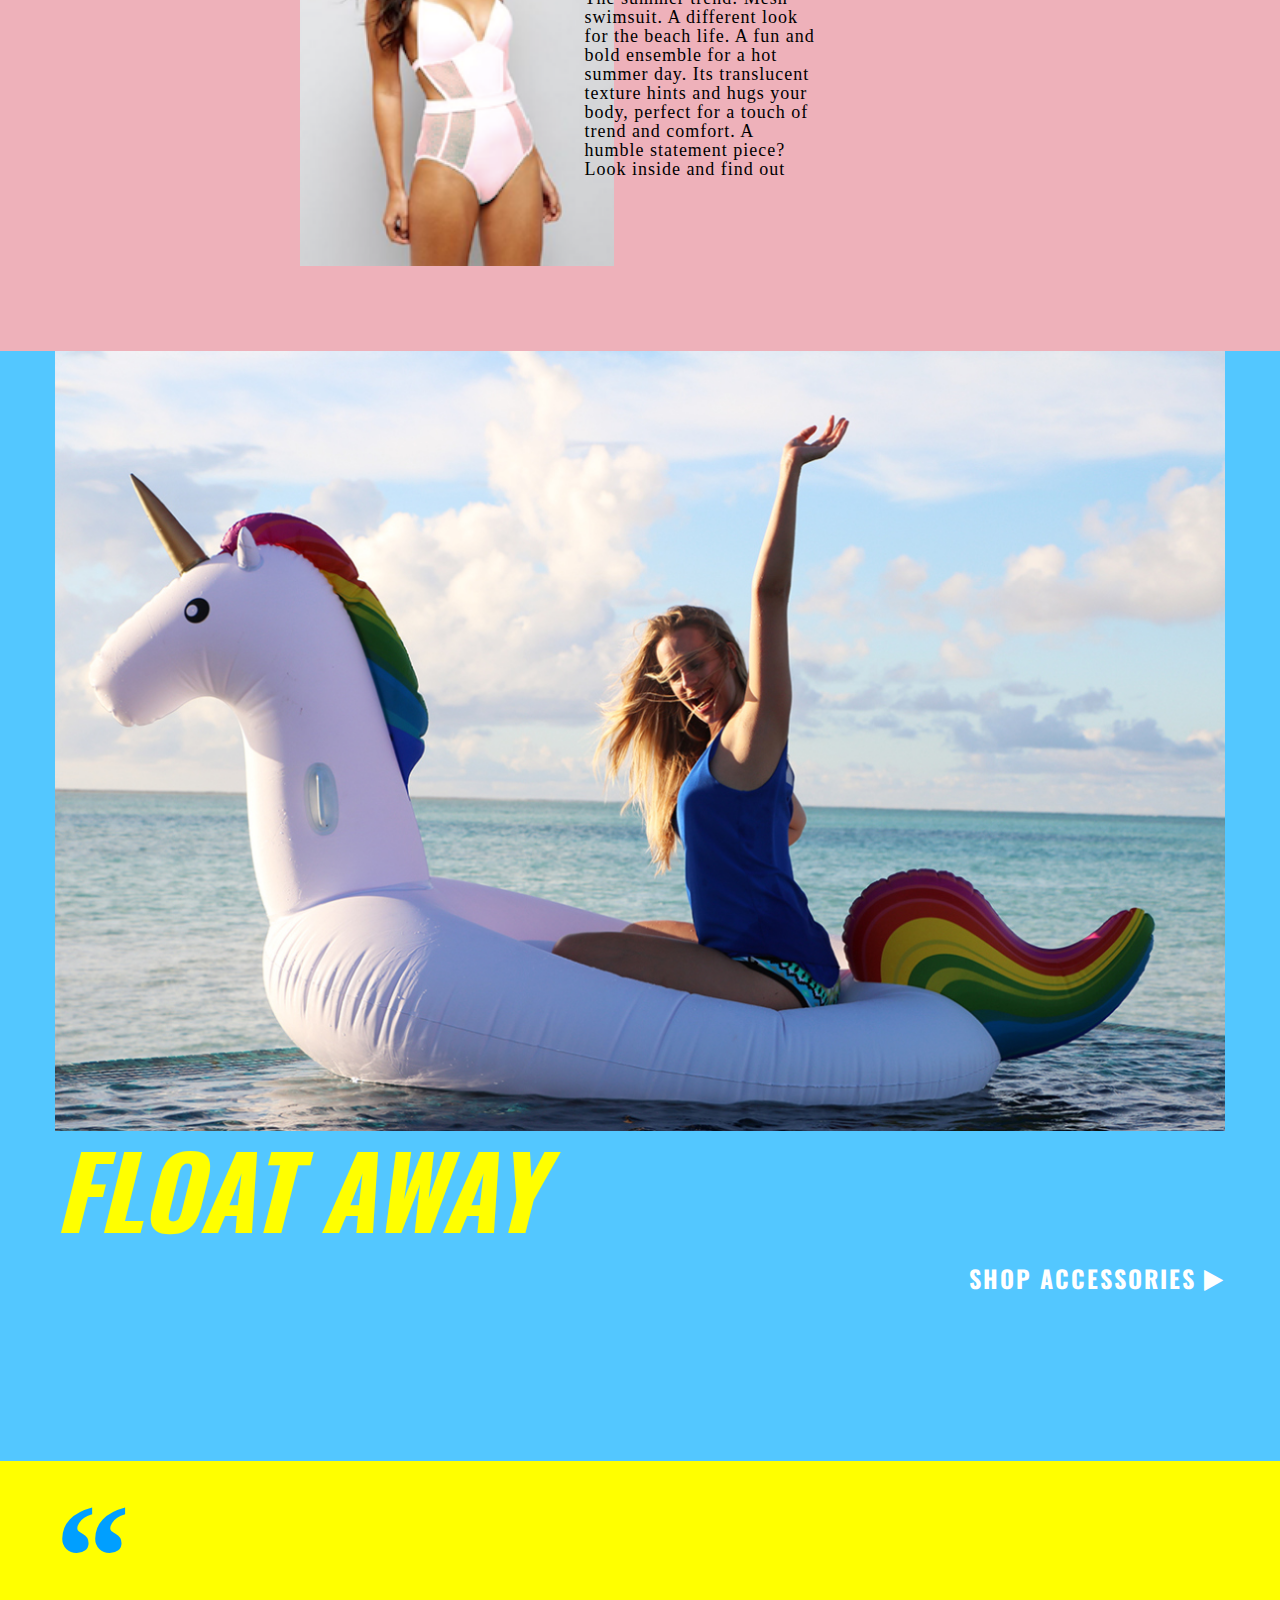
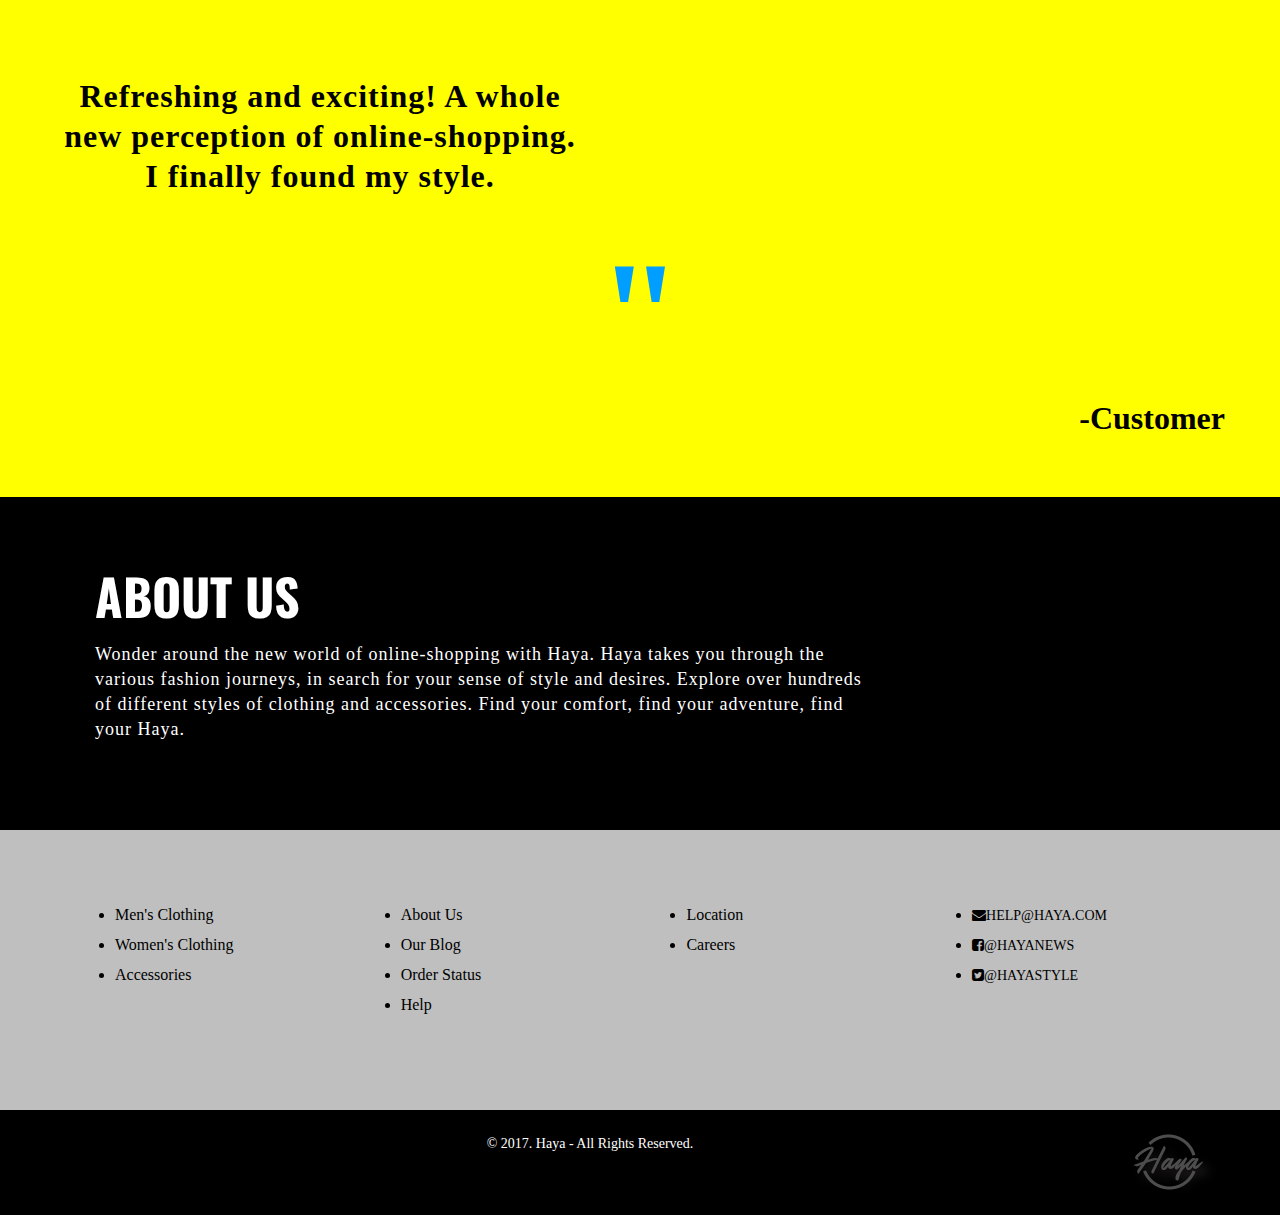
==== commit de968766: "Dive Deep Fix" ====
--- a/index.html
+++ b/index.html
@@ -101,9 +101,12 @@
    <!-- Benefits -->
    <section class="benefits">
      <ul class="container">
+     <h1>Dive Deep</h1>
       <h2 align="left">WITH HAYA</h2>
      <img src="images/onepiece-pic.png" align="middle" />
      </ul>
+
+     </section>
 
 
    <!-- Trend -->
@@ -227,6 +230,7 @@
 
  <!-- Footer -->
  <footer>
+
    <div class="container">
 
          <p class="copyright-block">&copy; 2017. <strong>Haya</strong> - All Rights Reserved.
--- a/css/style.css
+++ b/css/style.css
@@ -239,7 +239,7 @@
     -o-background-size: cover;
     background-size: cover;
   padding-top: 50px ;
-  padding-bottom: 0px;
+  margin-bottom: -250px;
   }
 
 .shelf h1 {
@@ -248,7 +248,8 @@
   font-size: 500px;
   margin: 0;
   vertical-align: middle;
-  text-shadow: 2px 2px 4px #000000
+
+  opacity: 0;
 }
 
 /* BENEFITS */
@@ -273,6 +274,17 @@
   margin: 0;
   vertical-align: middle;
 }
+
+.benefits h1 {
+  color: #0731ff;
+  font-family: "Hello Stockholm";
+  font-size: 600px;
+  margin: 0;
+  vertical-align: middle;
+  text-shadow: 2px 2px 4px #000000;
+  margin-top:-450px;
+}
+
 .benefits h2 {
   color: #f00;
   font-size: 55px;
@@ -281,6 +293,7 @@
   font-style: italic;
   font-weight: bold;
   margin-left:50px;
+  margin-top:-245px;
 }
 
 .benefits h3 {
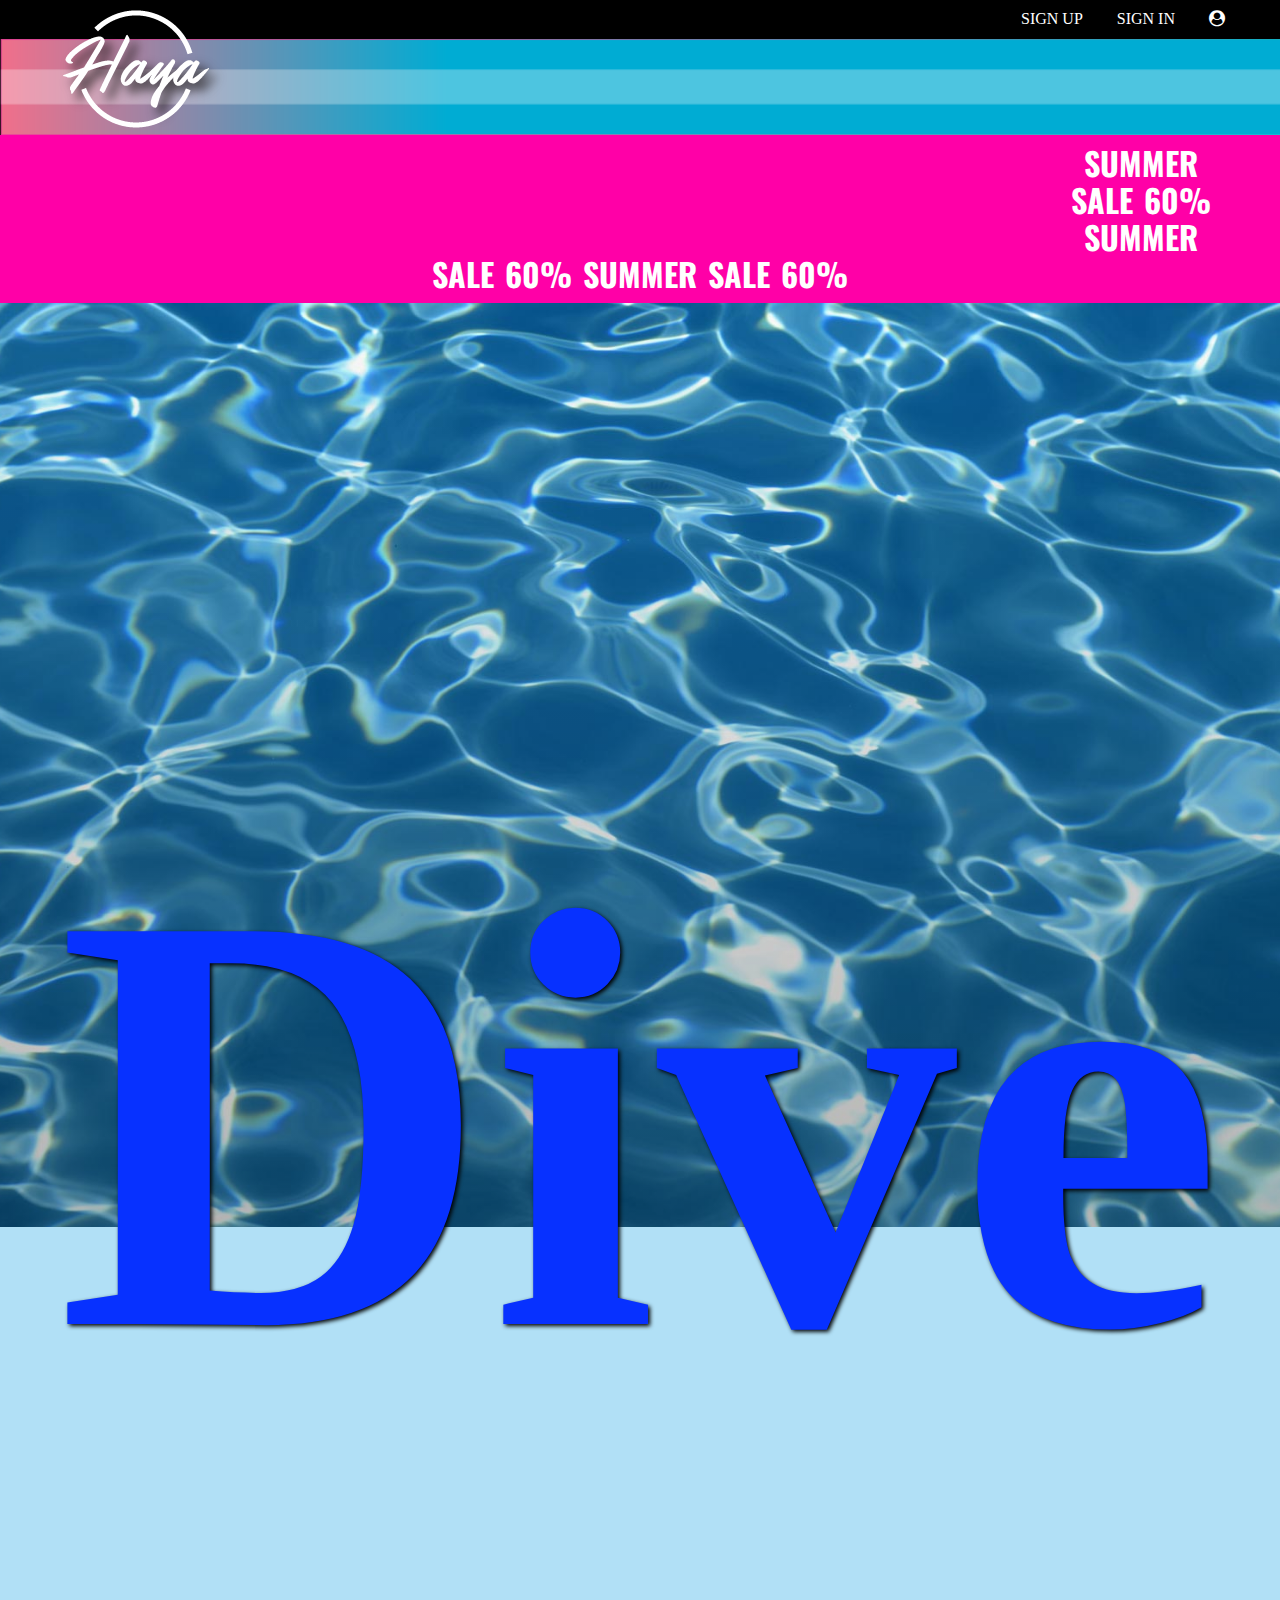
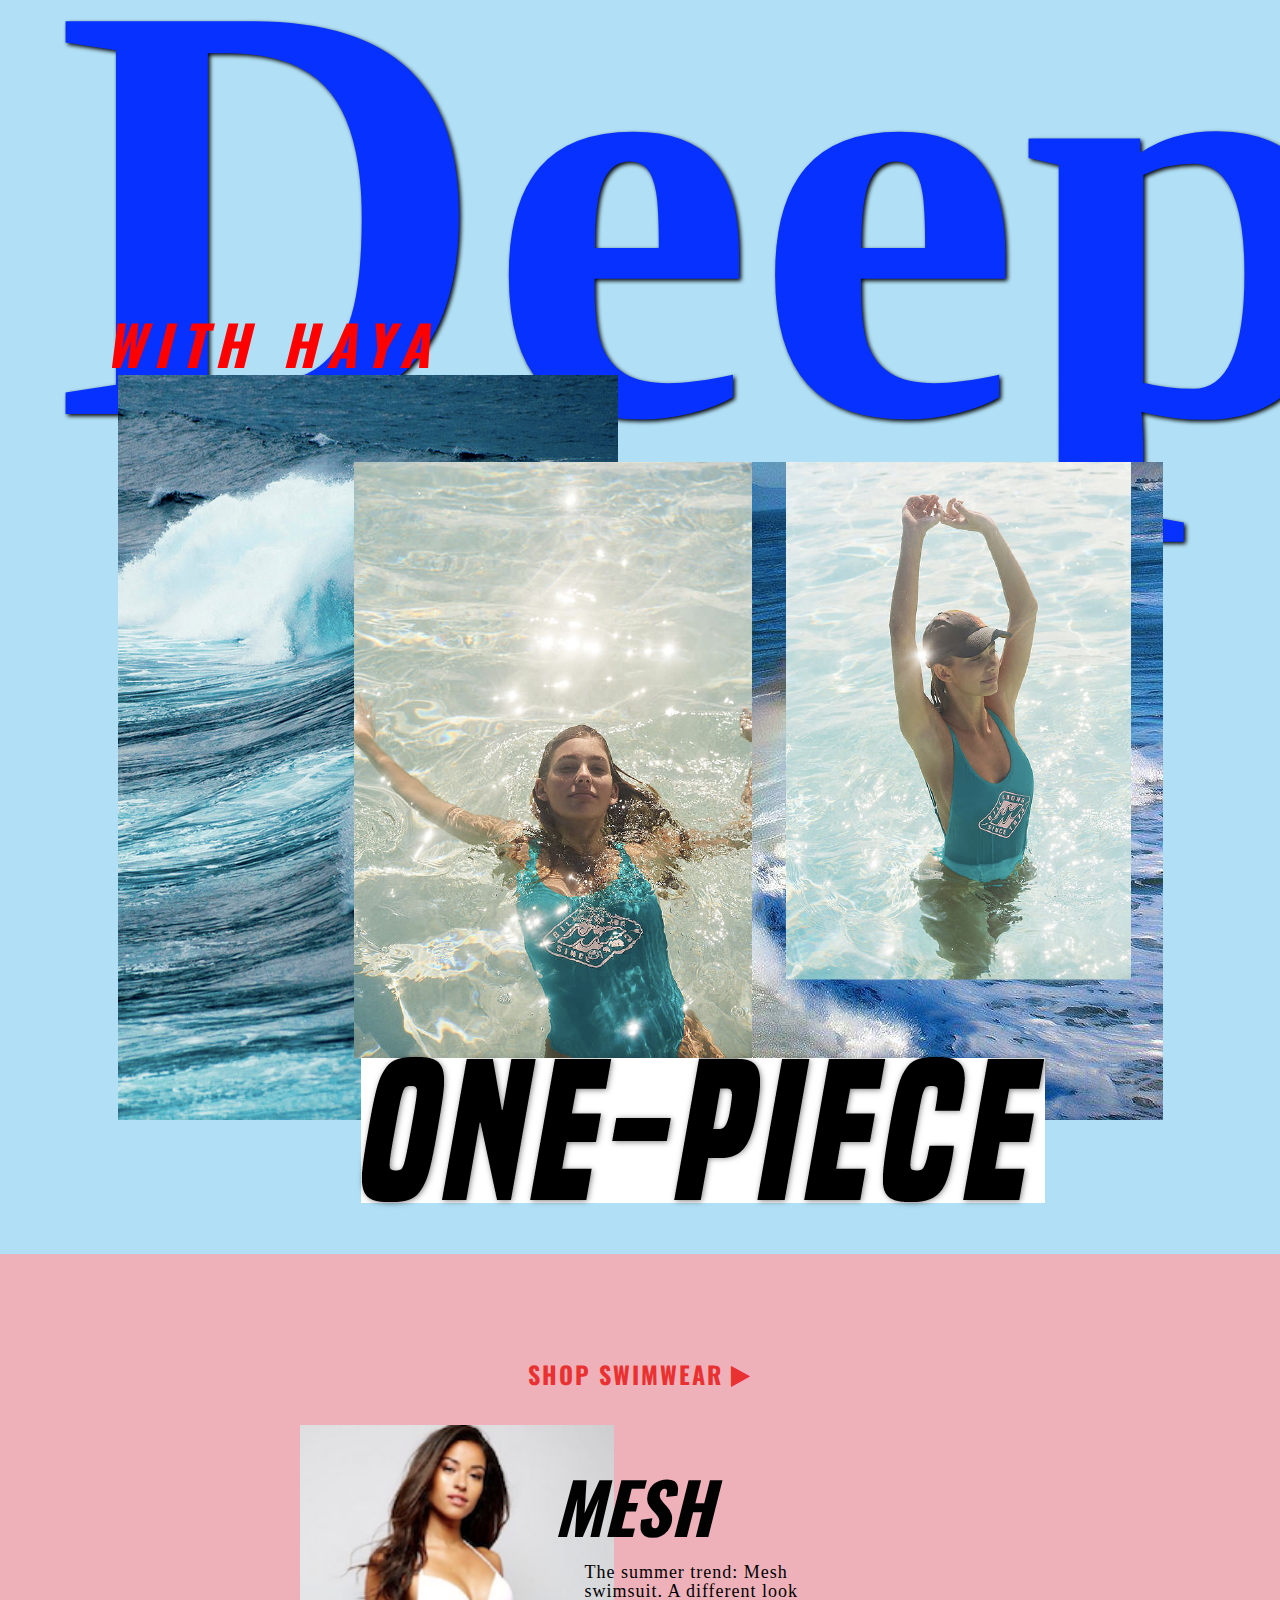
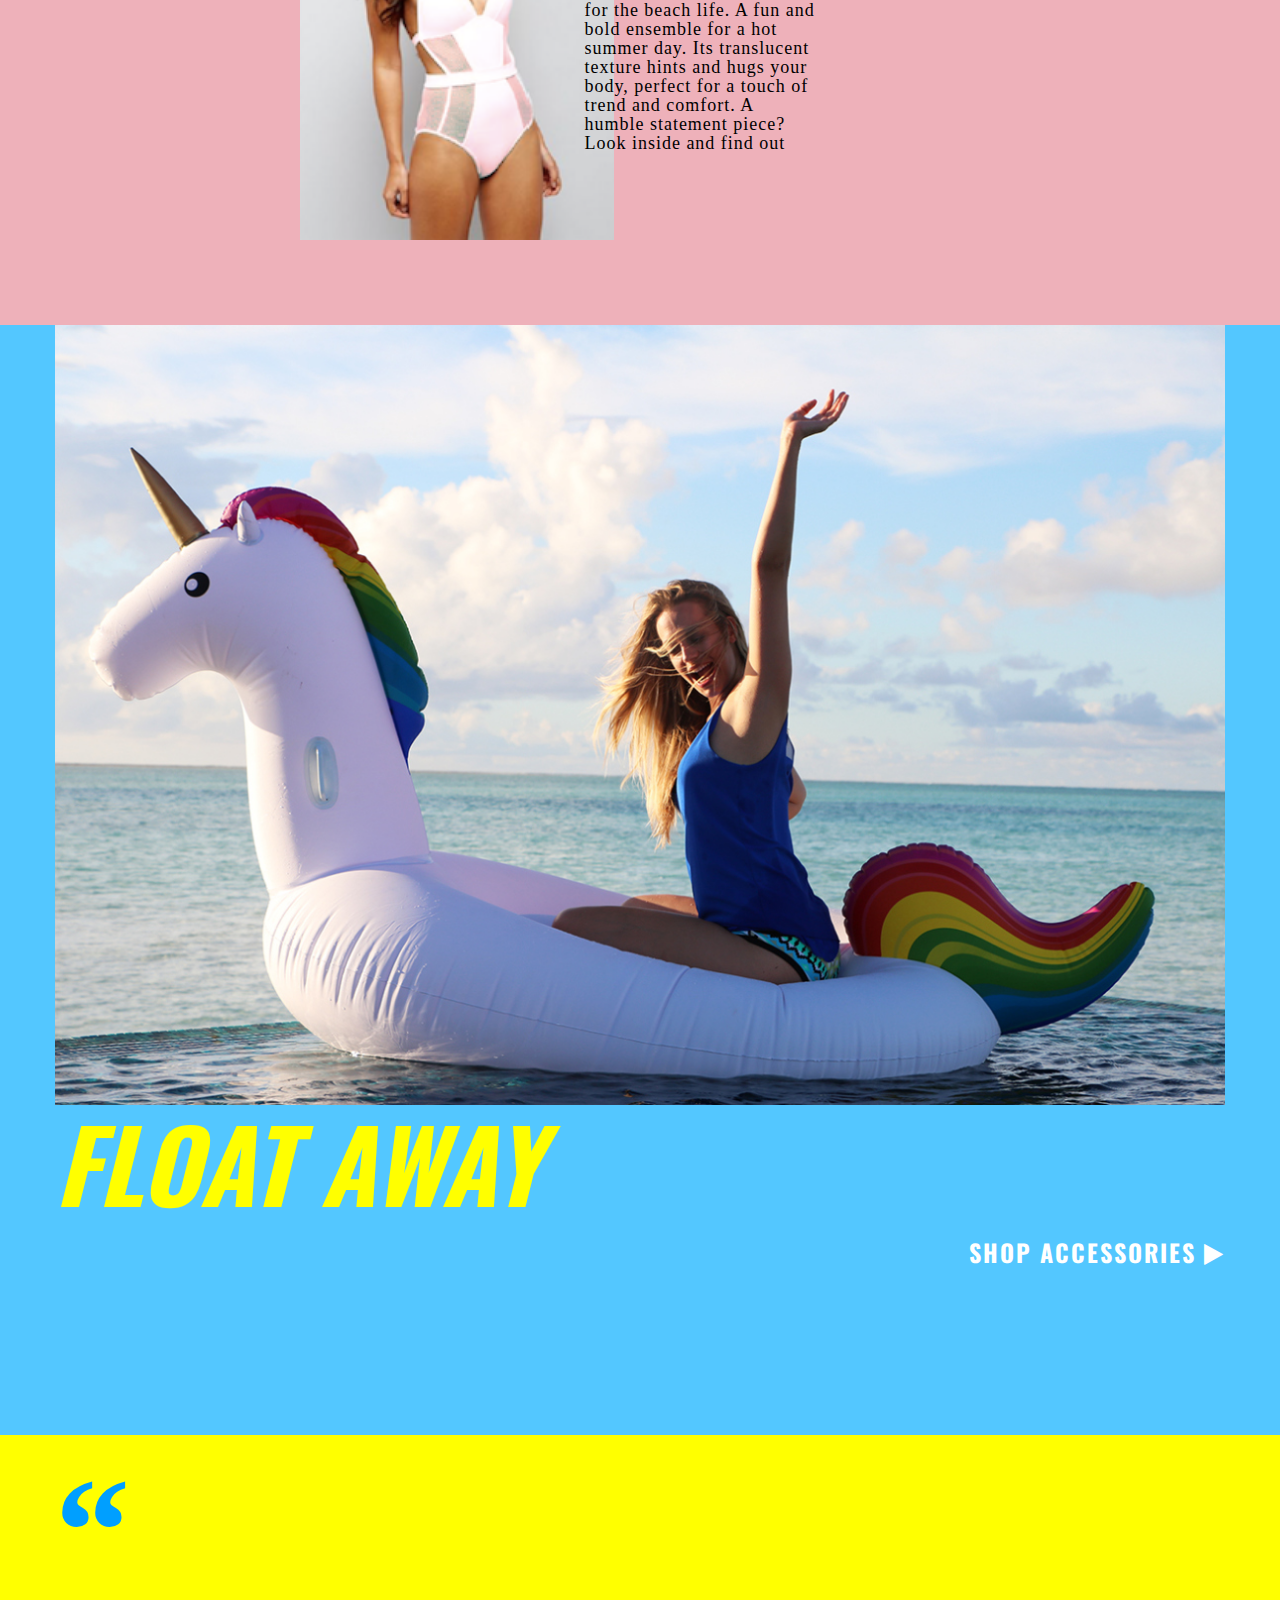
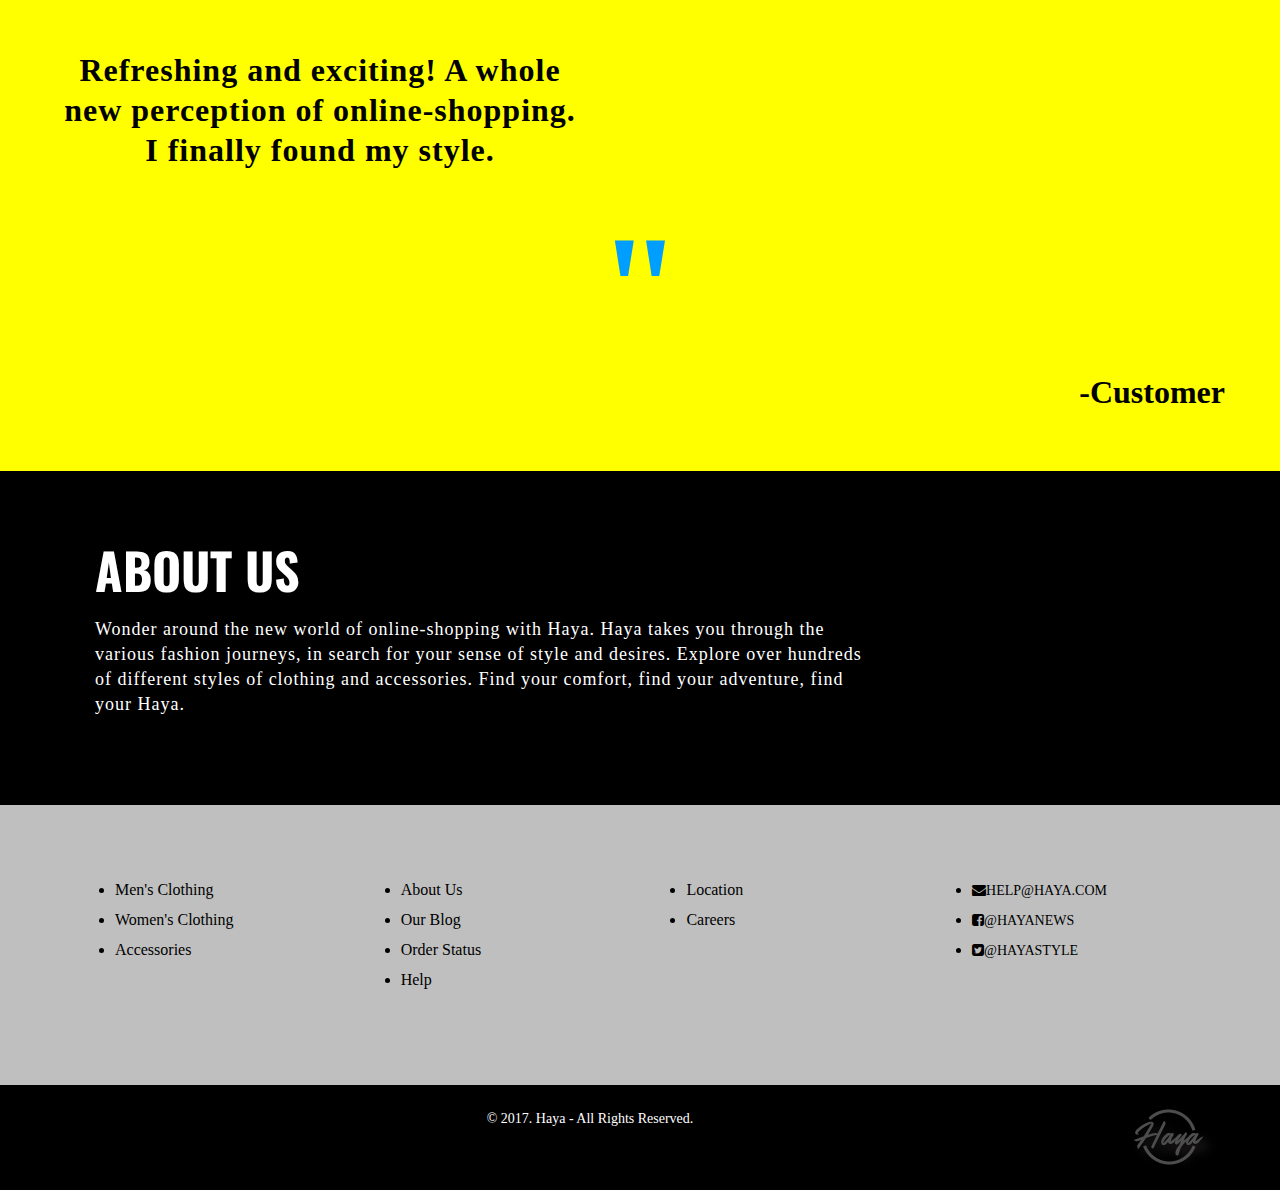
==== commit 36565787: "Hover Progress 1" ====
--- a/index.html
+++ b/index.html
@@ -87,7 +87,7 @@
 
     <section class="shelf">
     <div class="container">
-
+    <img src="images/pool-water.png"/>
     <h1>Dive Deep</h1>
     </div>
     </section>
--- a/css/style.css
+++ b/css/style.css
@@ -234,12 +234,18 @@
   display: block;
   position: relative; 
   background: url("../images/pool-water.png") no-repeat fixed, linear-gradient(180deg, #ffffff 0%, #ffffff 95%);
-    -webkit-background-size: cover;
-    -moz-background-size: cover;
-    -o-background-size: cover;
-    background-size: cover;
-  padding-top: 50px ;
-  margin-bottom: -250px;
+
+  margin-bottom: -1200px;
+
+
+  background: -moz-linear-gradient(top, rgba(0,0,0,0) 0%, rgba(0,0,0,0.65) 100%); /* FF3.6+ */
+  background: -webkit-gradient(linear, left top, left bottom, color-stop(0%,rgba(0,0,0,0.65)), color-stop(100%,rgba(0,0,0,0))); /* Chrome,Safari4+ */
+  background: -webkit-linear-gradient(top, rgba(0,0,0,0) 0%,rgba(0,0,0,0.65) 100%); /* Chrome10+,Safari5.1+ */
+  background: -o-linear-gradient(top, rgba(0,0,0,0) 0%,rgba(0,0,0,0.65) 100%); /* Opera 11.10+ */
+  background: -ms-linear-gradient(top, rgba(0,0,0,0) 0%,rgba(0,0,0,0.65) 100%); /* IE10+ */
+  background: linear-gradient(to bottom, rgba(0,0,0,0) 0%,rgba(0,0,0,0.65) 100%); /* W3C */
+  filter: progid:DXImageTransform.Microsoft.gradient( startColorstr='#a6000000', endColorstr='#00000000',GradientType=0 ); /* IE6-9 */
+
   }
 
 .shelf h1 {
@@ -250,6 +256,14 @@
   vertical-align: middle;
 
   opacity: 0;
+}
+
+.shelf img {
+  position:relative;
+  z-index:-1;
+  display:block;
+  height:100%; width:125%;
+  margin-left: -150px;
 }
 
 /* BENEFITS */
@@ -659,6 +673,7 @@
   min-height: 500px;
   position: relative;
   margin-top: 25px;
+  opacity: 1;
 }
 .box.middle {
   min-height: 485px;
@@ -751,6 +766,41 @@
     text-shadow: 2px 2px #333333;
 }
 
+.box.middle2:hover {
+  opacity: 1;
+  transition: .5s ease;
+  min-height: 550px;
+  margin-top: 0px;
+   background: #000000 url('http://images.hellogiggles.com/uploads/2017/02/02041347/362_DS_HM_2_375.jpg') no-repeat fixed;
+    -webkit-background-size: 80%;
+    -moz-background-size: 80%;
+    -o-background-size: 80%;
+    background-size: 80%;
+}
+
+.box.middle1:hover {
+  opacity: 1;
+  min-height: 550px;
+  margin-top: 0px;
+  transition: .5s ease;
+  background: #ffffff url('http://www.readersdigest.ca/wp-content/uploads/2015/10/best-hiking-trails-canada.jpg') no-repeat fixed;
+    -webkit-background-size: 85%;
+    -moz-background-size: 85%;
+    -o-background-size: 85%;
+    background-size: 85%;
+}
+
+.box.middle3:hover {
+  opacity: 1;
+  min-height: 550px;
+  margin-top: 0px;
+  transition: .5s ease;
+  background: #ffffff url('http://lesfacons.com/wp-content/uploads/2017/04/ZIMMERMANN-SUMMER-2017-SWIMWEAR-COLLECTION-1.jpg') no-repeat fixed;
+    -webkit-background-size: 90%;
+    -moz-background-size: 90%;
+    -o-background-size: 90%;
+    background-size: 90%;
+}
 
 /* TESTIMONIALS */
 .testimonials {
@@ -819,7 +869,7 @@
   text-align: center;
   margin: 10px auto 0;
   padding:0;
-  vertical-align: 
+  list-style-type: none;
 }
 footer nav ul li {
   list-style-type: none;
@@ -1002,7 +1052,7 @@
 .items {
   background: #ffffff;
   padding-top: 70px ;
-  padding-bottom: 70px;
+  margin-bottom: -180px;
 }
 
   .items h1 {
@@ -1017,6 +1067,38 @@
 
 .items ul {
   margin: auto;
+  align-content: center;
+}
+
+.items img {
+  margin-top:-230px;
+  align-content: center;
+}
+
+/* PICKS */
+
+.picks {
+  background: #ffffff;
+  padding-top: 70px ;
+  margin-bottom: -175px;
+  text-align: center;
+  margin-top:-270px;
+}
+
+  .picks h1 {
+  color: #000000;
+  font-family: "De Valencia";
+  font-size: 54px;
+  margin: 0;
+  vertical-align: middle;
+  word-spacing: 3px;
+  text-align: left;
+  padding-left: 130px;
+
+}
+
+.picks img {
+  margin-top:-250px;
   align-content: center;
 }
 
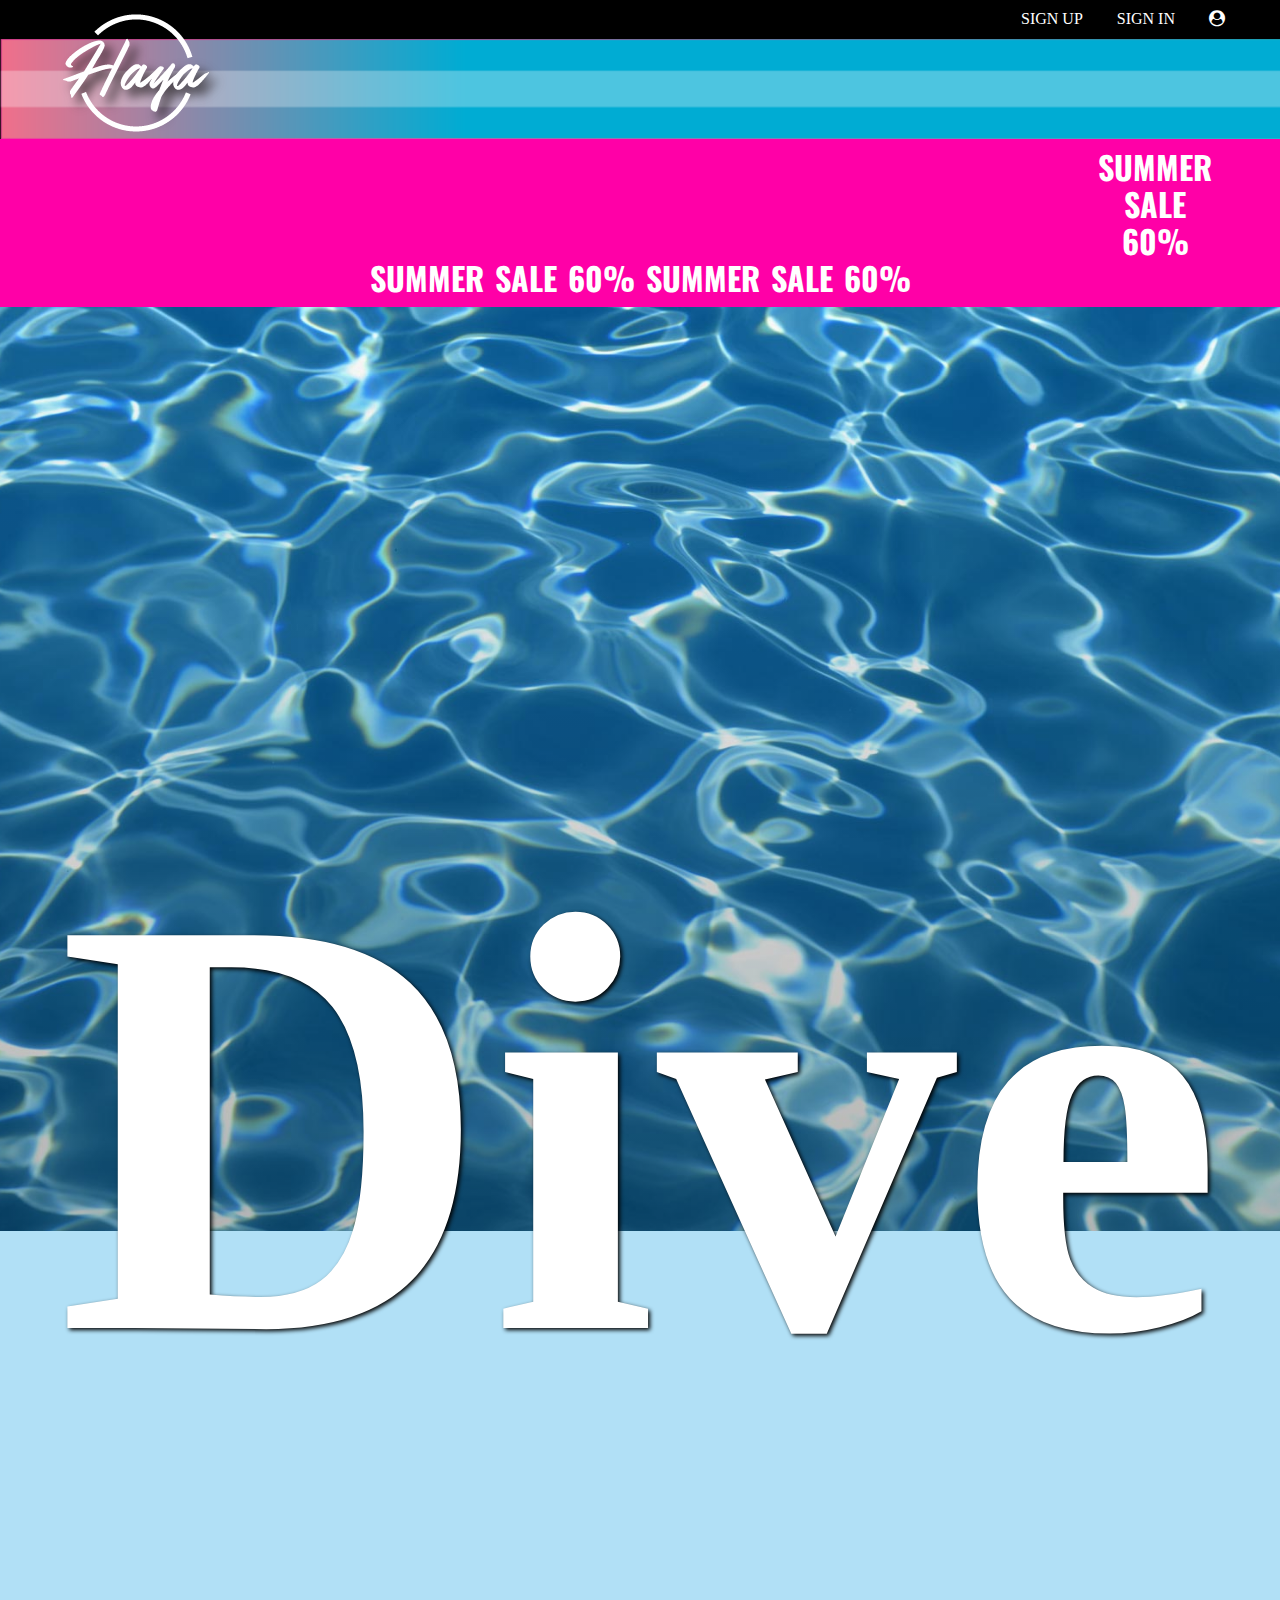
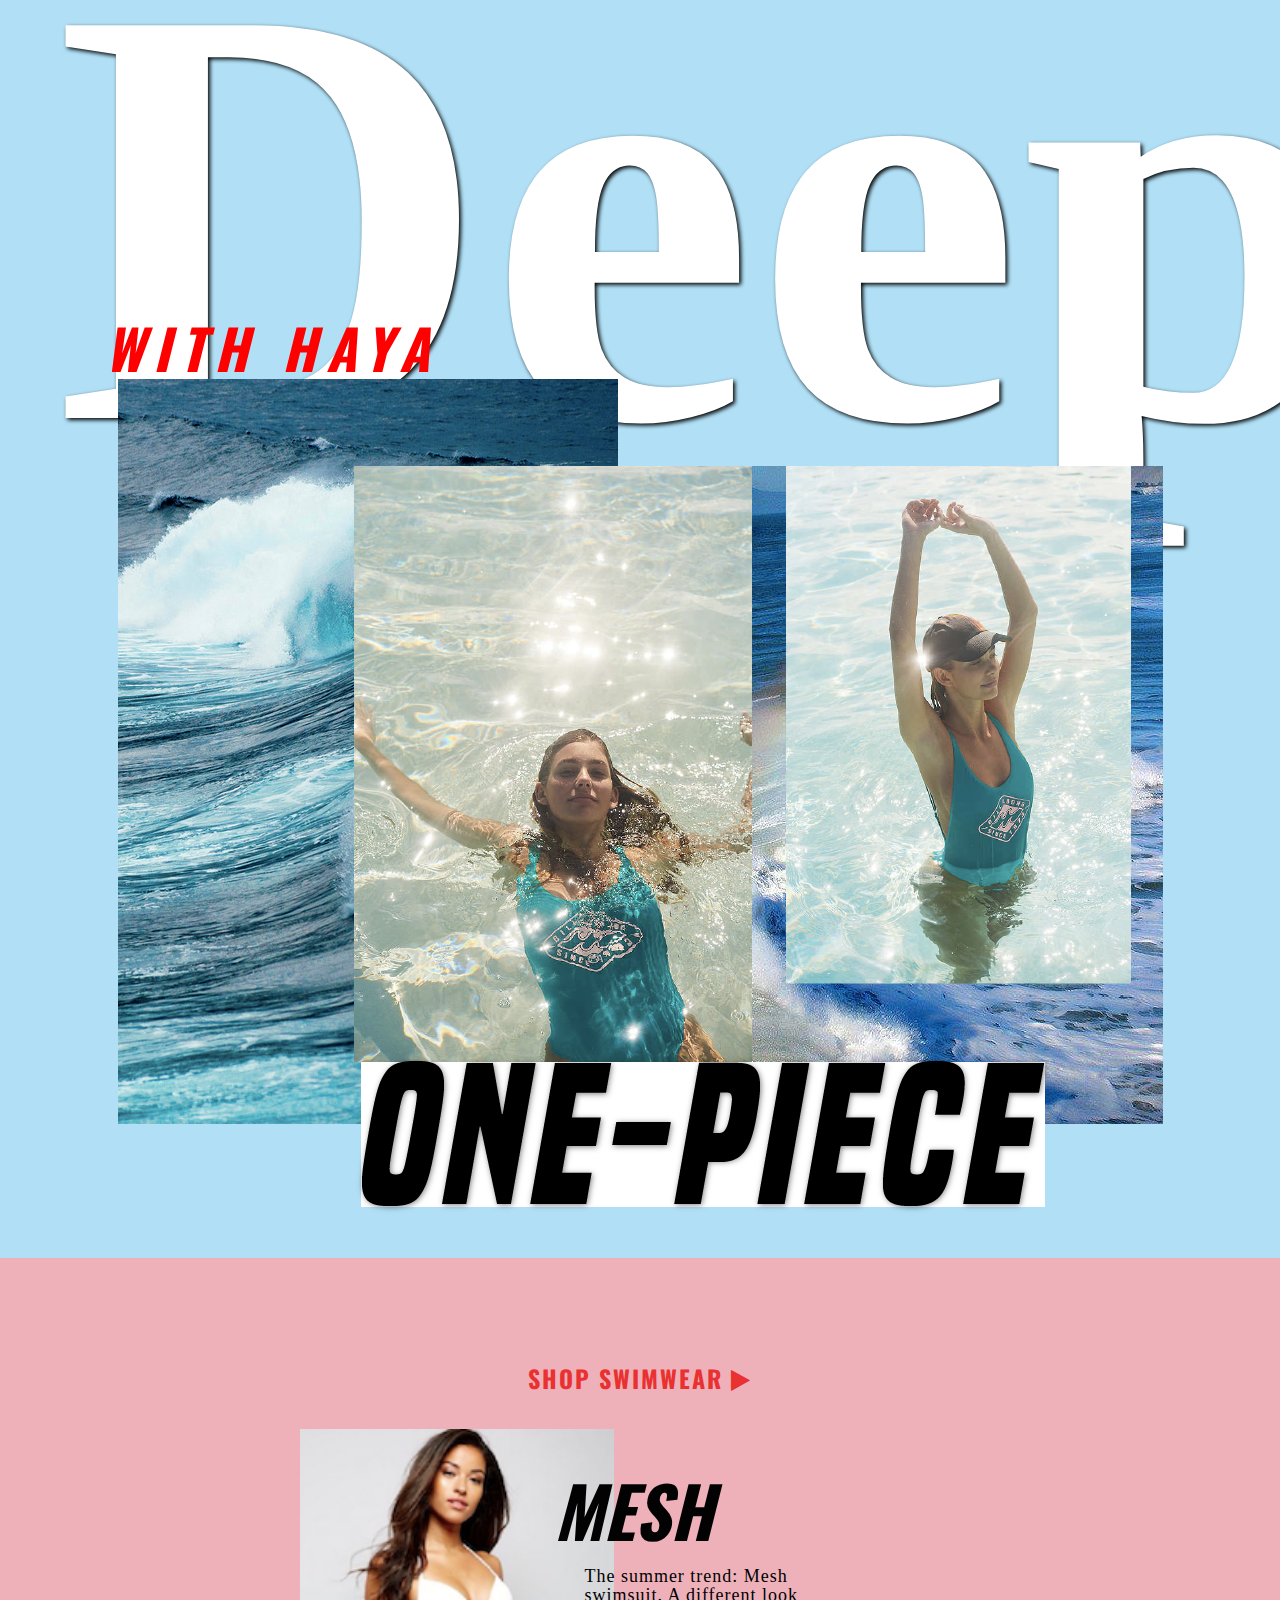
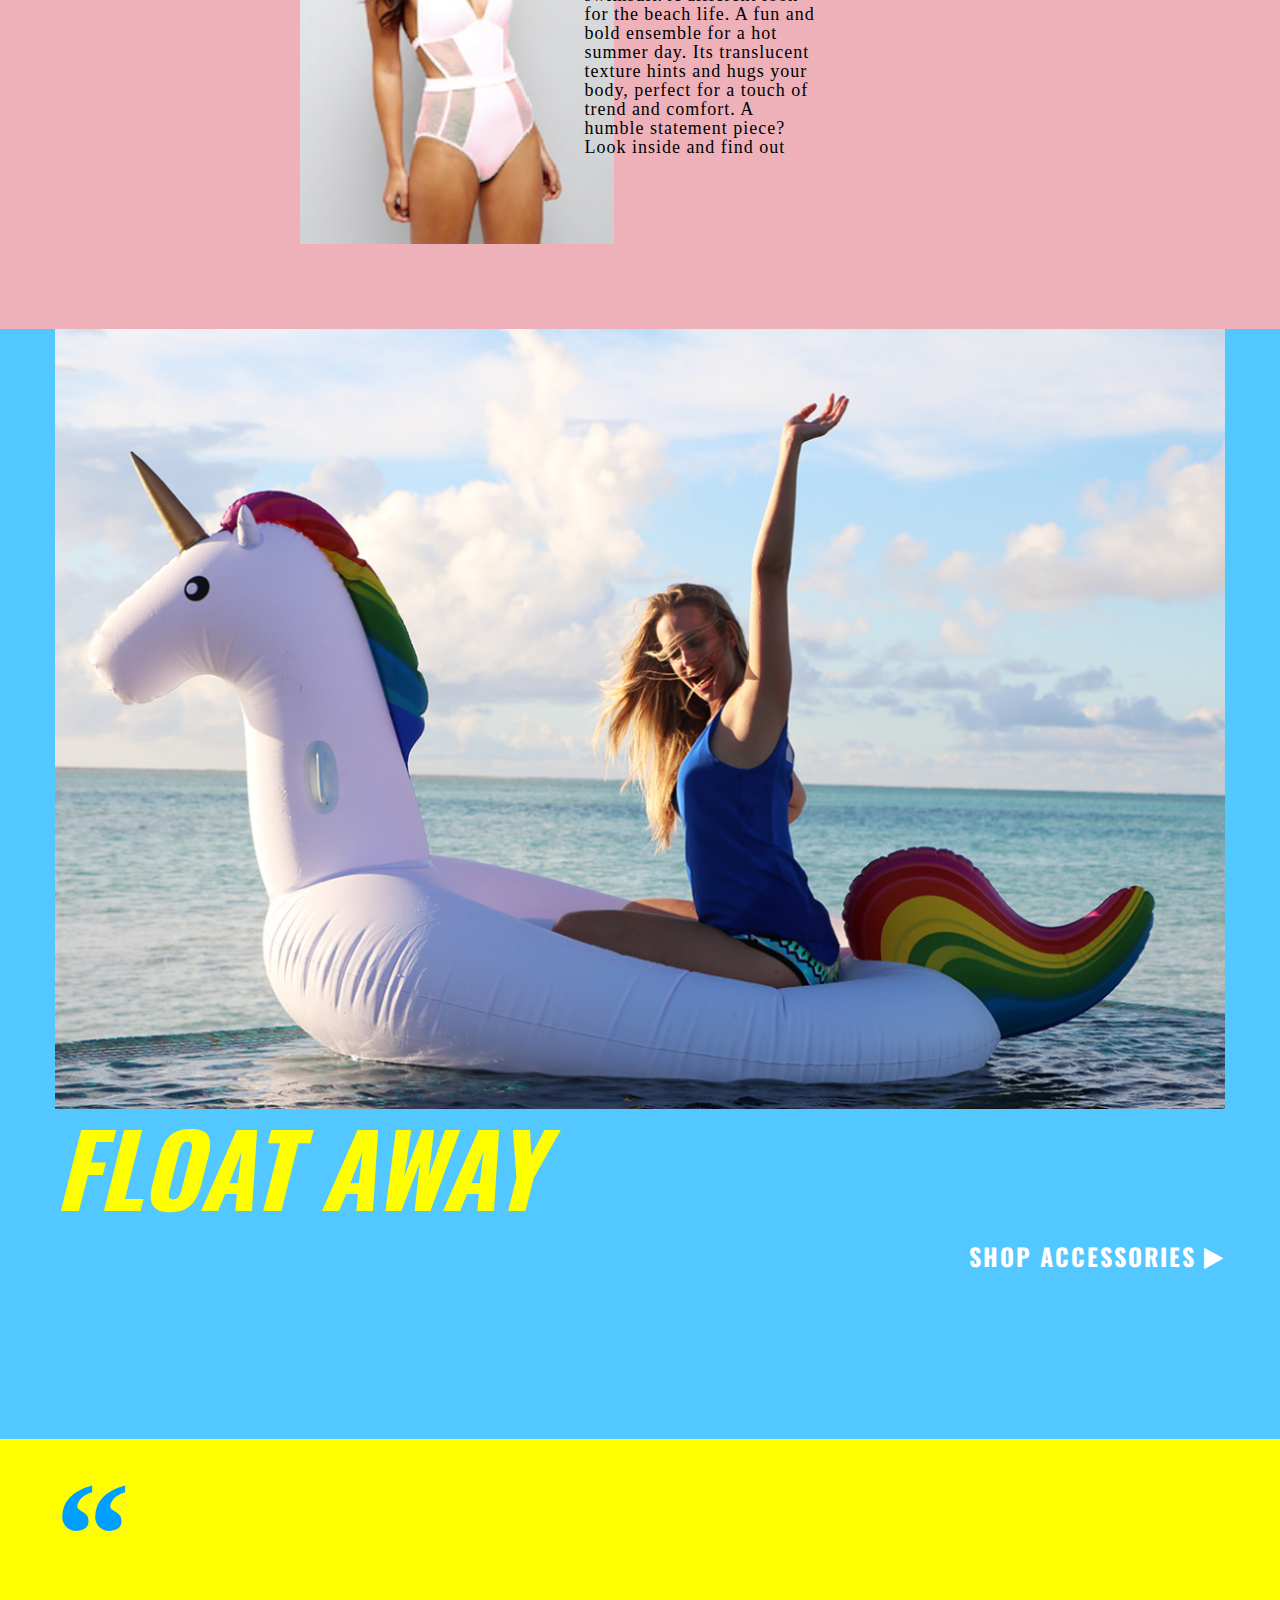
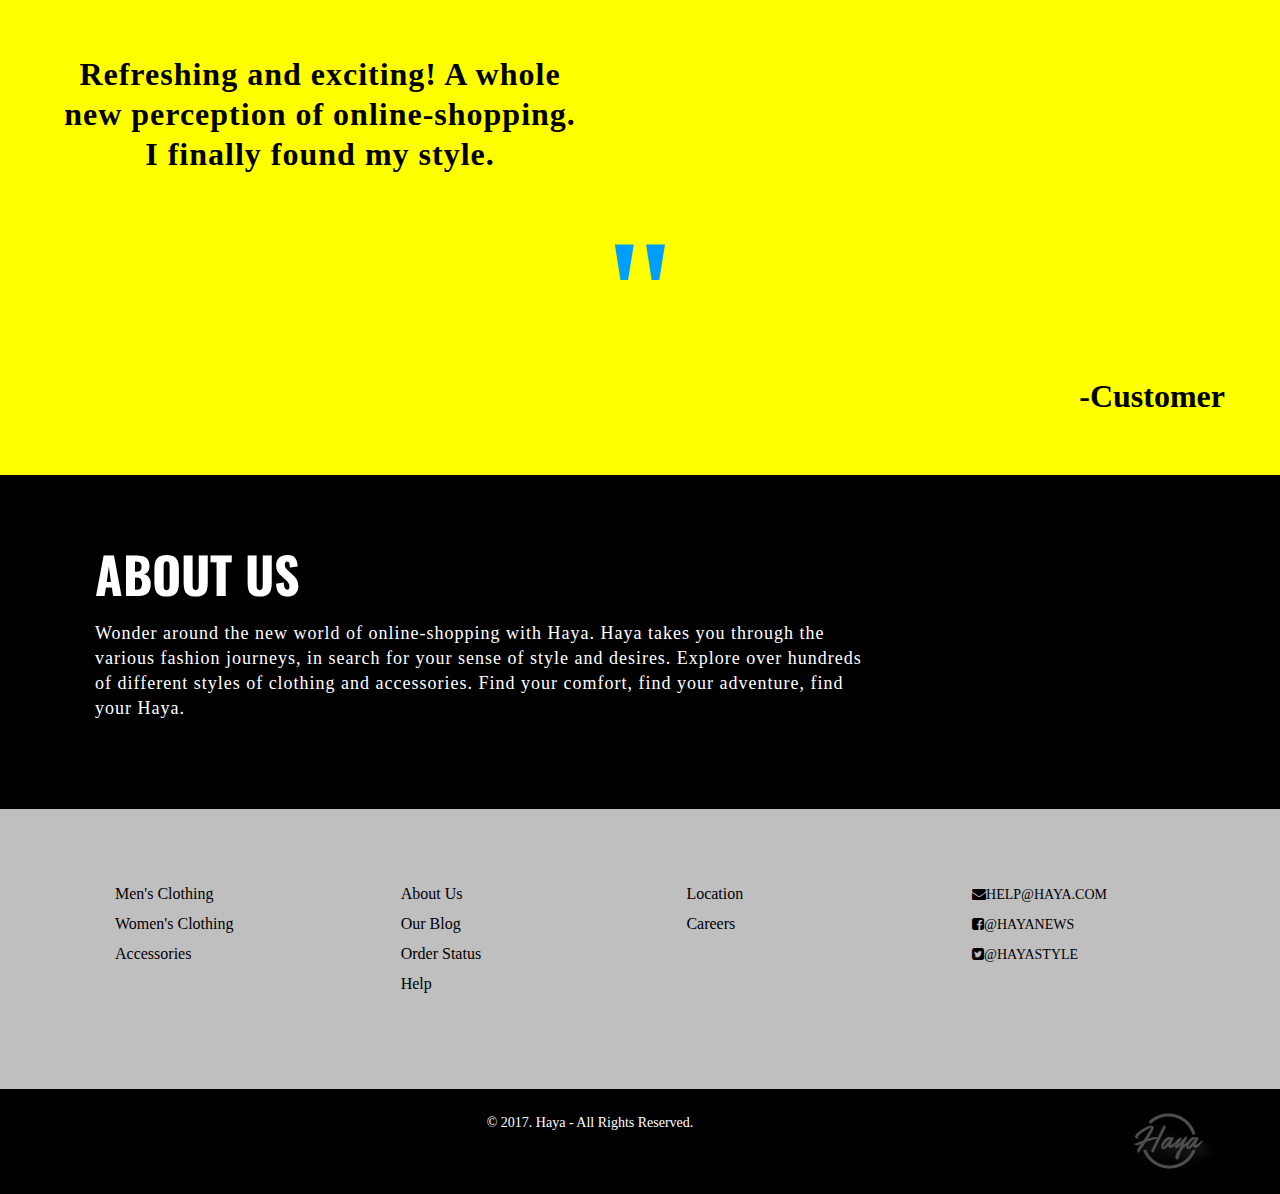
==== commit 4934e64f: "Landing Adventure 2 Choice" ====
--- a/index.html
+++ b/index.html
@@ -15,6 +15,8 @@
  <link rel="stylesheet" href="css/style.css">
  <link rel="stylesheet" href="css/font-awesome.css">
 
+
+
  </head>
  <body>
      <header>
@@ -61,7 +63,7 @@
       <li><h1><a href="signup.html">ABOUT US</a></h1></li>
       <li><h1><a href="signin.html">TRENDS</a></h1></li>
       <li><h1><input type="text" name="search" placeholder="SEARCH"></h1></li>
-      <li><a href="cart.html"><i class=" fa fa-shopping-cart"></i></a></li>
+      <li><a href="cart.html"><img src="images/cart.png" alt="Haya" /></i></a></li>
 
       </ul>
 
--- a/css/style.css
+++ b/css/style.css
@@ -290,7 +290,7 @@
 }
 
 .benefits h1 {
-  color: #0731ff;
+  color: #ffffff;
   font-family: "Hello Stockholm";
   font-size: 600px;
   margin: 0;
@@ -587,6 +587,7 @@
 .links ul {
   margin: 0 auto;
   text-decoration: none;
+  list-style: none;
 
 }
 
@@ -597,6 +598,7 @@
   color: #000000;
   line-height: 30px;
 }
+
 
 .links h1 {
   color: #009fff;
@@ -640,7 +642,7 @@
   background-size: auto;
   text-align: center;
   padding-top: 10px;
-  padding-bottom: 100px;
+  padding-bottom: 0px;
 }
 
 .pricing h2 {
@@ -679,40 +681,44 @@
   min-height: 485px;
   margin-top: 0px;
 }
-.box h3 {
-   border-top-right-radius: 10px;
-   border-top-left-radius: 10px;
-  font-family: "Crete Round";
-  font-weight: 300;
-  font-size: 14px;
+.box h2 {
+opacity:0;
+   border-top-right-radius: 4px;
+   border-top-left-radius: 4px;
+  font-family: "Cicle";
+  letter-spacing: 2px;
+  font-weight: 900;
+  font-size: 32px;
   color: #ffffff;
   text-transform: uppercase;
-  background: #197a87;
+  background: #ffffff;
   box-shadow: 0px 1px 2px 0px rgba(0,0,0,0,40);
-  left: 0;
-  right: 0;
-  top: 0;
-  text-align: center;
-  margin: 0 -15px 40px;
-  padding: 20px 0;
-}
-.box h4 {
-  font-size: 50px;
-  font-weight: normal;
-  margin: 20px 0 10px;
-  color: #561d68;
-}
-.box h4 span {
+  text-align: center;
+  margin: 0 0px 0px 0;
+  padding-top: 370px;
+  padding-bottom:130px;
+  text-shadow: none;
+}
+
+.box:hover h2 {
+opacity:0.5;
+   border-top-right-radius: 4px;
+   border-top-left-radius: 4px;
+  font-family: "Cicle";
+  letter-spacing: 2px;
+  font-weight: 900;
   font-size: 32px;
-  vertical-align: top;
-}
-.box h4 span.month {
-  font-family: "Nunito";
-  font-weight: 100;
-  color: #888888;
-  font-size: 20px;
-  vertical-align: middle;
-}
+  color: #ffffff;
+  text-transform: uppercase;
+  background: #ffffff;
+  box-shadow: 0px 1px 2px 0px rgba(0,0,0,0,40);
+  text-align: center;
+  margin: 0 0px 0px 0;
+  padding-top: 370px;
+  padding-bottom:130px;
+  text-shadow: none;
+}
+
 .box ul li {
   font-size: 18px;
   margin-bottom: 10px;
@@ -726,6 +732,26 @@
   font-family: "De Valencia"; 
   font-size: 49px;
 }
+
+.box h1 {
+  position: absolute;
+  bottom: 20px;
+  left: 20px;
+  right: 20px;
+  font-family: "De Valencia"; 
+  font-size: 49px;
+}
+
+.box .btn:hover {
+  opacity:0;
+  position: absolute;
+  bottom: 20px;
+  left: 20px;
+  right: 20px;
+  font-family: "De Valencia"; 
+  font-size: 49px;
+}
+
 .small {
   font-size: 12px;
   color: #FEFEFE;
@@ -772,10 +798,10 @@
   min-height: 550px;
   margin-top: 0px;
    background: #000000 url('http://images.hellogiggles.com/uploads/2017/02/02041347/362_DS_HM_2_375.jpg') no-repeat fixed;
-    -webkit-background-size: 80%;
-    -moz-background-size: 80%;
-    -o-background-size: 80%;
-    background-size: 80%;
+    -webkit-background-size: 90%;
+    -moz-background-size: 90%;
+    -o-background-size: 90%;
+    background-size: 90%;
 }
 
 .box.middle1:hover {
@@ -796,11 +822,13 @@
   margin-top: 0px;
   transition: .5s ease;
   background: #ffffff url('http://lesfacons.com/wp-content/uploads/2017/04/ZIMMERMANN-SUMMER-2017-SWIMWEAR-COLLECTION-1.jpg') no-repeat fixed;
-    -webkit-background-size: 90%;
-    -moz-background-size: 90%;
-    -o-background-size: 90%;
-    background-size: 90%;
-}
+    -webkit-background-size: 100%;
+    -moz-background-size: 100%;
+    -o-background-size: 100%;
+    background-size: 100%;
+}
+
+
 
 /* TESTIMONIALS */
 .testimonials {
@@ -863,6 +891,8 @@
   z-index: 0;
   padding-bottom: 45px;
 }
+
+
 footer p, footer nav ul {
   font-size: 14px;
   font-weight: 100;
@@ -870,6 +900,7 @@
   margin: 10px auto 0;
   padding:0;
   list-style-type: none;
+  text-decoration: none;
 }
 footer nav ul li {
   list-style-type: none;
@@ -1255,7 +1286,7 @@
   background: #000000;
   background-image: url("../images/header.png");
   background-size: cover;
-  padding-top: 10px;
+  padding-top: 14px;
   padding-bottom: 10px;
   width: 100%;
   max-height: 77px;
@@ -1312,6 +1343,10 @@
   margin-top: -50px;
 }
 
+.banner ul li a img {
+  margin-top: 3px;
+}
+
 /*  SECTIONS  */
 .section {
   clear: both;
@@ -1359,3 +1394,118 @@
   .span_3_of_3, .span_2_of_3, .span_1_of_3 { width: 100%; }
 }
 
+
+
+
+.try {
+  background: #000000;
+  background-size: auto;
+  text-align: center;
+  padding-top: 0px;
+  padding-bottom: 100px;
+
+}
+
+.try h1 {
+  font-family: "De Valencia";
+  font-size: 50px;
+  font-weight: 600;
+  color: #ffffff;
+}
+
+.containertry {
+    position: relative;
+    width: 100%;
+
+}
+
+.containertry p {
+  font-family: "De Valencia";
+  font-size: 45px;
+  font-weight: 600;
+  color: #ffffff;
+  margin: 50px 15 0px 15;
+  padding: 300px 0 0px 0;
+}
+
+.image {
+  opacity: 0;
+  display: block;
+  width: 100%;
+  height: auto;
+  transition: .5s ease;
+  backface-visibility: hidden;
+}
+
+.middle {
+  transition: .5s ease;
+  opacity: 0;
+  position: absolute;
+  top: 50%;
+  left: 50%;
+  transform: translate(-50%, -50%);
+  -ms-transform: translate(-50%, -50%)
+}
+
+.containertry:hover .image {
+  opacity: 0;
+}
+
+.containertry:hover .middle {
+  opacity: 1;
+}
+
+.text a {
+  background-color: #ff8d00;
+  color: white;
+  font-size: 16px;
+  padding: 16px 32px;
+  border-radius: 50px;
+  text-shadow: none;
+  letter-spacing: 2px;
+}
+
+
+.try ul {
+  margin: 0 auto;
+  padding: 0em 0;
+}
+.try ul li {
+  list-style-type: none;
+}
+
+.box {
+  border-radius: 5px;
+  padding: 0 15px 15 0px;
+  background: #FFFFFF;
+  box-shadow: 0px 2px 4px 0px rgba(0,0,0,0.20);
+  min-height: 500px;
+  position: relative;
+  margin-top: 25px;
+  opacity: 1;
+  width:300px;
+}
+.box.middle {
+  min-height: 485px;
+  margin-top: 0px;
+}
+
+.box ul li {
+  font-size: 18px;
+  margin-bottom: 10px;
+  font-weight: 100;
+}
+
+-----
+
+
+.pricing:hover .image {
+  opacity: 0;
+}
+
+.pricing:hover .middle {
+  opacity: 1;
+}
+
+
+
